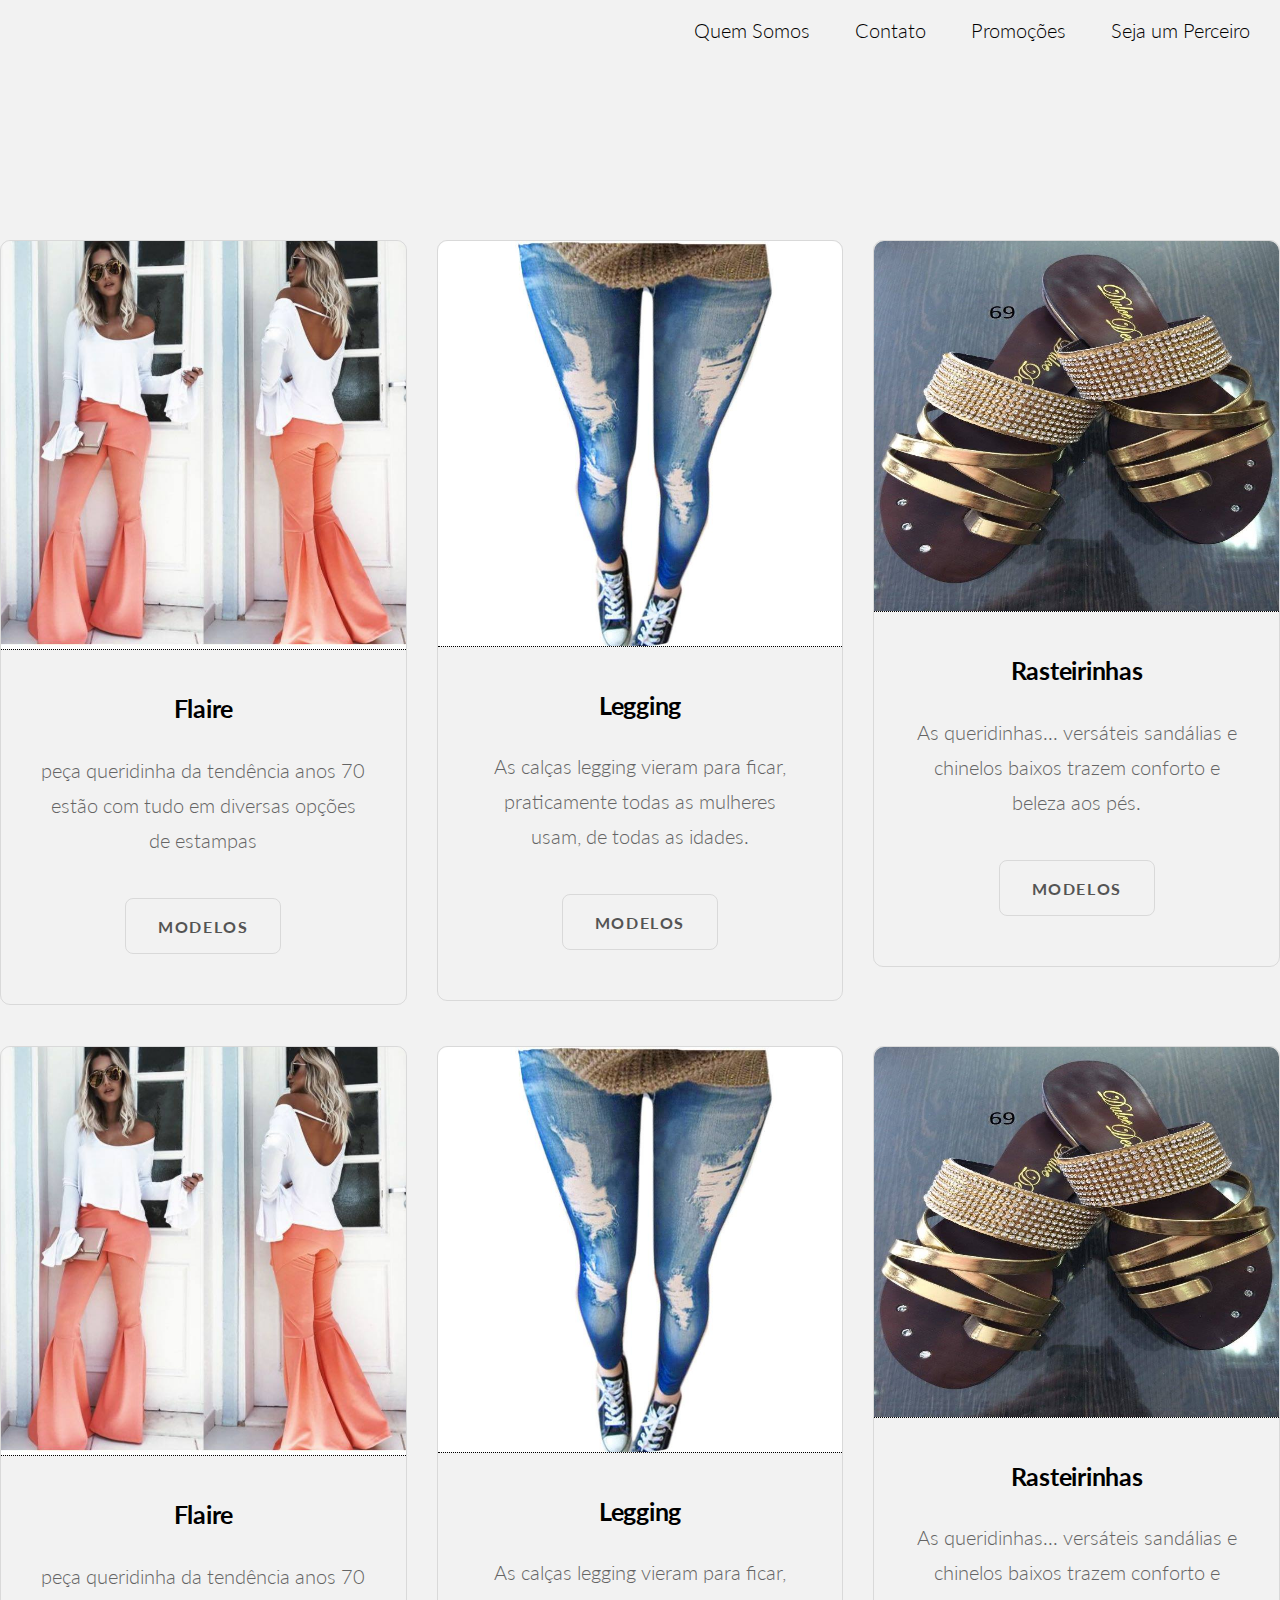
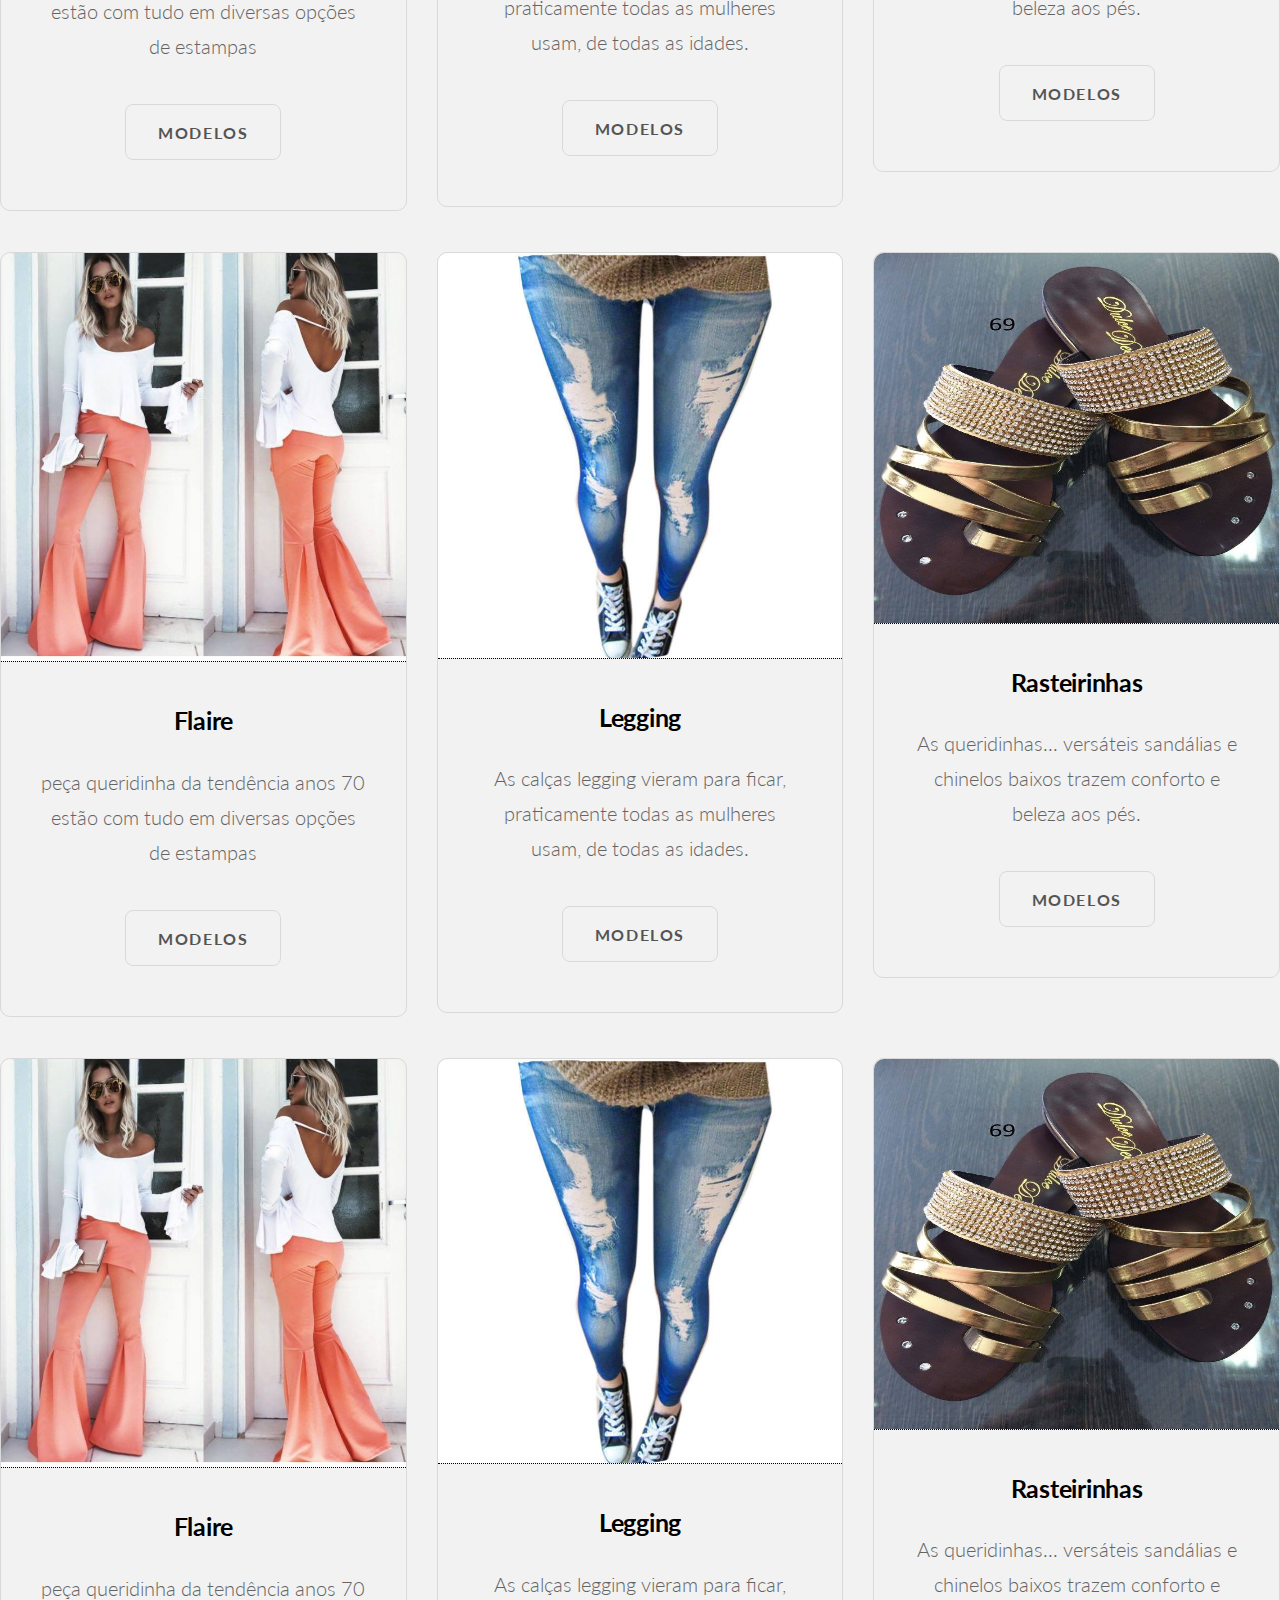
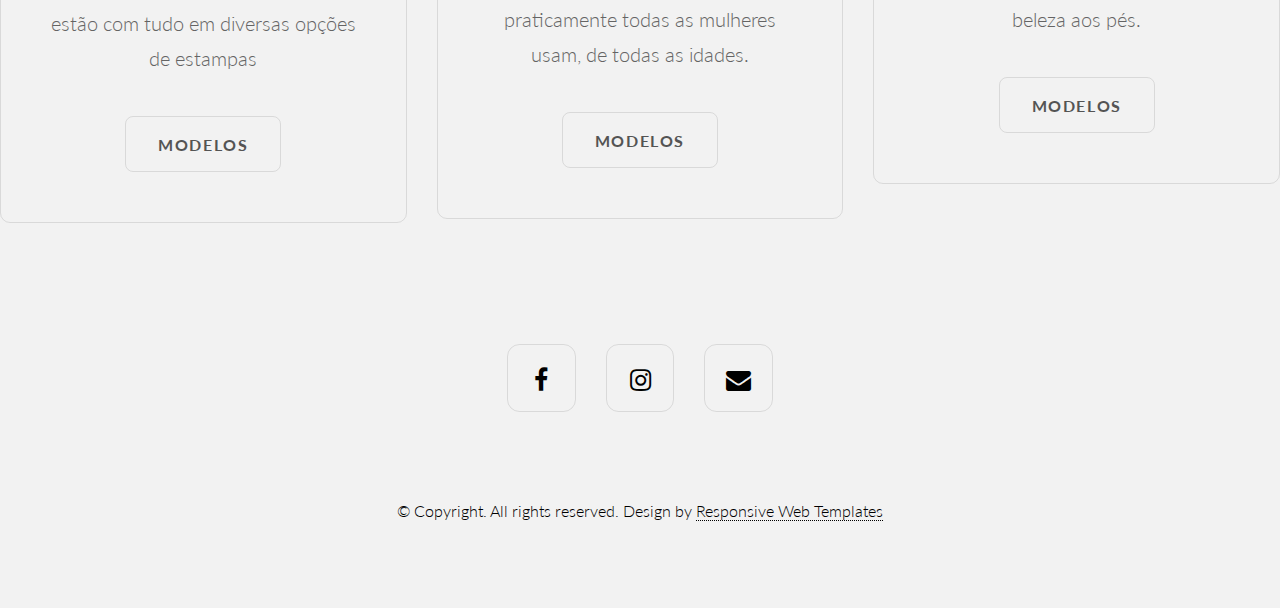
==== modelosflaire.html @ c4b6b3ad "commit inicial" ====
<!DOCTYPE HTML>

<html>
	<head>
		<title>BoutiKecomK</title>
		<meta http-equiv="content-type" content="text/html; charset=utf-8" />
		<meta name="description" content="" />
		<meta name="keywords" content="" />
		<!--[if lte IE 8]><script src="css/ie/html5shiv.js"></script><![endif]-->
		<script src="js/jquery.min.js"></script>
		<script src="js/jquery.dropotron.min.js"></script>
		<script src="js/jquery.scrollgress.min.js"></script>
		<script src="js/jquery.scrolly.min.js"></script>
		<script src="js/jquery.slidertron.min.js"></script>
		<script src="js/skel.min.js"></script>
		<script src="js/skel-layers.min.js"></script>
		<script src="js/init.js"></script>

			<link rel="stylesheet" href="css/style.css" />
			<link rel="stylesheet" href="http://cdnjs.cloudflare.com/ajax/libs/font-awesome/4.7.0/css/font-awesome.css"/>
		
		<!--[if lte IE 9]><link rel="stylesheet" href="css/ie/v9.css" /><![endif]-->
		<!--[if lte IE 8]><link rel="stylesheet" href="css/ie/v8.css" /><![endif]-->
	</head>
	<body class="landing">
             
		<!-- Header -->
			<header id="header" class="alt skel-layers-fixed">
				<h1><a href="index.html"><span></span></a></h1>
				<nav id="nav">
					<ul>					
													
								<li><a href="quemsomos.html">Quem Somos</a></li>
								<li><a href="contato.html">Contato</a></li>
								<li><a href="promocoes.html">Promoções</a></li>
								<li><a href="sejaumparceiro.html">Seja um Perceiro</a>
						
									
					</ul>																								
				</nav>
			</header>



<div class="row">
						<div class="4u 6u(2) 12u$(3)">
							<article class="box post">
								<a href="#" class="image fit"><img src="img/k1.jpg" alt=""/></a>
								<h3>Flaire</h3>
								<p> peça queridinha da tendência anos 70 estão com tudo em diversas opções de estampas</p>
								<ul class="actions">
									<li><a href="modelos.html" class="button">Modelos</a></li>
								</ul>
							</article>
						</div>
						<div class="4u 6u$(2) 12u$(3)">
							<article class="box post">
								<a href="#" class="image fit"><img src="img/lg.jpg" alt="" /></a>
								<h3>Legging</h3>
								<p>As calças legging vieram para ficar, praticamente todas as mulheres usam, de todas as idades. </p>
								<ul class="actions">
									<li><a href="#" class="button">Modelos</a></li>
								</ul>
							</article>
						</div>
						<div class="4u$ 6u(2) 12u$(3)">
							<article class="box post">
								<a href="#" class="image fit"><img src="img/k5.jpg" width="300px" height="370px" alt="" /></a>
								<h3>Rasteirinhas</h3>
								<p>As queridinhas... versáteis sandálias e chinelos baixos trazem conforto e beleza aos pés.</p>
								<ul class="actions">
									<li><a href="#" class="button">Modelos</a></li>
								</ul>
							</article>
						</div>
						
						
						
					</div>
				</div>
				
			<div class="row">
						<div class="4u 6u(2) 12u$(3)">
							<article class="box post">
								<a href="#" class="image fit"><img src="img/k1.jpg" alt=""/></a>
								<h3>Flaire</h3>
								<p> peça queridinha da tendência anos 70 estão com tudo em diversas opções de estampas</p>
								<ul class="actions">
									<li><a href="modelos.html" class="button">Modelos</a></li>
								</ul>
							</article>
						</div>
						<div class="4u 6u$(2) 12u$(3)">
							<article class="box post">
								<a href="#" class="image fit"><img src="img/lg.jpg" alt="" /></a>
								<h3>Legging</h3>
								<p>As calças legging vieram para ficar, praticamente todas as mulheres usam, de todas as idades. </p>
								<ul class="actions">
									<li><a href="#" class="button">Modelos</a></li>
								</ul>
							</article>
						</div>
						<div class="4u$ 6u(2) 12u$(3)">
							<article class="box post">
								<a href="#" class="image fit"><img src="img/k5.jpg" width="300px" height="370px" alt="" /></a>
								<h3>Rasteirinhas</h3>
								<p>As queridinhas... versáteis sandálias e chinelos baixos trazem conforto e beleza aos pés.</p>
								<ul class="actions">
									<li><a href="#" class="button">Modelos</a></li>
								</ul>
							</article>
						</div>
						
						
						
					</div>
				</div>
				
			<div class="row">
						<div class="4u 6u(2) 12u$(3)">
							<article class="box post">
								<a href="#" class="image fit"><img src="img/k1.jpg" alt=""/></a>
								<h3>Flaire</h3>
								<p> peça queridinha da tendência anos 70 estão com tudo em diversas opções de estampas</p>
								<ul class="actions">
									<li><a href="modelos.html" class="button">Modelos</a></li>
								</ul>
							</article>
						</div>
						<div class="4u 6u$(2) 12u$(3)">
							<article class="box post">
								<a href="#" class="image fit"><img src="img/lg.jpg" alt="" /></a>
								<h3>Legging</h3>
								<p>As calças legging vieram para ficar, praticamente todas as mulheres usam, de todas as idades. </p>
								<ul class="actions">
									<li><a href="#" class="button">Modelos</a></li>
								</ul>
							</article>
						</div>
						<div class="4u$ 6u(2) 12u$(3)">
							<article class="box post">
								<a href="#" class="image fit"><img src="img/k5.jpg" width="300px" height="370px" alt="" /></a>
								<h3>Rasteirinhas</h3>
								<p>As queridinhas... versáteis sandálias e chinelos baixos trazem conforto e beleza aos pés.</p>
								<ul class="actions">
									<li><a href="#" class="button">Modelos</a></li>
								</ul>
							</article>
						</div>
						
						
						
					</div>
				</div>
				
			<div class="row">
						<div class="4u 6u(2) 12u$(3)">
							<article class="box post">
								<a href="#" class="image fit"><img src="img/k1.jpg" alt=""/></a>
								<h3>Flaire</h3>
								<p> peça queridinha da tendência anos 70 estão com tudo em diversas opções de estampas</p>
								<ul class="actions">
									<li><a href="modelos.html" class="button">Modelos</a></li>
								</ul>
							</article>
						</div>
						<div class="4u 6u$(2) 12u$(3)">
							<article class="box post">
								<a href="#" class="image fit"><img src="img/lg.jpg" alt="" /></a>
								<h3>Legging</h3>
								<p>As calças legging vieram para ficar, praticamente todas as mulheres usam, de todas as idades. </p>
								<ul class="actions">
									<li><a href="#" class="button">Modelos</a></li>
								</ul>
							</article>
						</div>
						<div class="4u$ 6u(2) 12u$(3)">
							<article class="box post">
								<a href="#" class="image fit"><img src="img/k5.jpg" width="300px" height="370px" alt="" /></a>
								<h3>Rasteirinhas</h3>
								<p>As queridinhas... versáteis sandálias e chinelos baixos trazem conforto e beleza aos pés.</p>
								<ul class="actions">
									<li><a href="#" class="button">Modelos</a></li>
								</ul>
							</article>
						</div>
						
						
						
					</div>
				</div>
				
			
			
			
			
			
<footer id="footer">
				<ul class="icons">
					
					<li><a target="blank" href="https://www.facebook.com/boutikecomk/" class="icon fa-facebook"><span class="label">Facebook</span></a></li>
					<li><a target="blank" href="https://www.instagram.com/pereiraka_/?hl=pt-br" class="icon fa-instagram"><span class="label">Instagram</span></a></li>
					
					<li><a href="#" class="icon fa-envelope"><span class="label">Envelope</span></a></li>
				</ul>
				
				<span class="copyright">
					&copy; Copyright. All rights reserved. Design by <a href="http://www.html5webtemplates.co.uk">Responsive Web Templates</a>
				</span>
			</footer>

	</body>
</html>
---- css/style.css ----
@import url(font-awesome.min.css);
@import url("http://fonts.googleapis.com/css?family=Lato:300,700");

/*
	Drift by Pixelarity
	pixelarity.com @pixelarity
	License: pixelarity.com/license
*/

/* Basic */

	body {
		background: #f2f2f2;
		background-image:url("img/k.jpg") ; 
	}

		body.is-loading * {
			-moz-animation: none !important;
			-webkit-animation: none !important;
			-o-animation: none !important;
			-ms-animation: none !important;
			animation: none !important;
			-moz-transition: none !important;
			-webkit-transition: none !important;
			-o-transition: none !important;
			-ms-transition: none !important;
			transition: none !important;
		}

	body, input, select, textarea {
		color: #646464;
		font-family: "Lato", Helvetica, sans-serif;
		font-size: 15pt;
		font-weight: 300;
		line-height: 1.75em;
	}

	a {
		-moz-transition: color 0.2s ease-in-out, border-color 0.2s ease-in-out;
		-webkit-transition: color 0.2s ease-in-out, border-color 0.2s ease-in-out;
		-o-transition: color 0.2s ease-in-out, border-color 0.2s ease-in-out;
		-ms-transition: color 0.2s ease-in-out, border-color 0.2s ease-in-out;
		transition: color 0.2s ease-in-out, border-color 0.2s ease-in-out;
		color:#000000;
		text-decoration: none;
		border-bottom: dotted 1px;
	}

		a:hover {
			text-decoration: none;
			color: #000000 !important;
			border-bottom-color: transparent;
		}

	strong, b {
		color: #000000;
		font-weight: 700;
	}

	em, i {
		font-style: italic;
	}

	p {
		margin: 0 0 2em 0;
	}

	h1, h2, h3, h4, h5, h6 {
		color: #000000;
		font-weight: 700;
		line-height: 1em;
		margin: 0 0 1em 0;
		letter-spacing: -0.01em;
	}

		h1 a, h2 a, h3 a, h4 a, h5 a, h6 a {
			color: #000000;
			text-decoration: none;
		}

	h2 {
		font-size: 1.75em;
		line-height: 1.5em;
	}

	h3 {
		font-size: 1.25em;
		line-height: 1.5em;
	}

	h4 {
		font-size: 1.1em;
		line-height: 1.5em;
	}

	h5 {
		font-size: 0.9em;
		line-height: 1.5em;
	}

	h6 {
		font-size: 0.7em;
		line-height: 1.5em;
	}

	sub {
		font-size: 0.8em;
		position: relative;
		top: 0.5em;
	}

	sup {
		font-size: 0.8em;
		position: relative;
		top: -0.5em;
	}

	hr {
		border: 0;
		border-bottom: solid 1px rgba(144, 144, 144, 0.25);
		margin: 2em 0;
	}

		hr.major {
			margin: 3em 0;
		}

	blockquote {
		border-left: solid 4px rgba(144, 144, 144, 0.25);
		font-style: italic;
		margin: 0 0 2em 0;
		padding: 0.5em 0 0.5em 2em;
	}

	code {
		background: rgba(144, 144, 144, 0.075);
		border-radius: 0.5em;
		border: solid 1px rgba(144, 144, 144, 0.25);
		font-family: "Courier New", monospace;
		font-size: 0.9em;
		margin: 0 0.25em;
		padding: 0.25em 0.65em;
	}

	pre {
		-webkit-overflow-scrolling: touch;
		font-family: "Courier New", monospace;
		font-size: 0.9em;
		margin: 0 0 2em 0;
	}

		pre code {
			display: block;
			line-height: 1.75em;
			padding: 1em 1.5em;
			overflow-x: auto;
		}

	.align-left {
		text-align: left;
	}

	.align-center {
		text-align: center;
	}

	.align-right {
		text-align: right;
	}

/* Section/Article */

	section.special, article.special {
		text-align: center;
	}

	header p {
		color: #000000;
		position: relative;
		margin: 0 0 1.5em 0;
	}

	header h2 + p {
		font-size: 1.25em;
		margin-top: -1em;
		line-height: 1.75em;
	}

	header h3 + p {
		font-size: 1.1em;
		margin-top: -0.85em;
		line-height: 1.5em;
	}

	header h4 + p,
	header h5 + p,
	header h6 + p {
		font-size: 0.9em;
		margin-top: -0.75em;
		line-height: 1.5em;
	}

	header.major {
		text-align: center;
	}

		header.major h2 {
			font-size: 2.35em;
		}

		header.major p {
			margin: -1em 0 3.5em 0;
		}

/* Form */

	form {
		margin: 0 0 2em 0;
	}

	label {
		color: #000000;
		display: block;
		font-size: 0.9em;
		font-weight: 700;
		margin: 0 0 1em 0;
	}

	input[type="text"],
	input[type="password"],
	input[type="email"],
	select,
	textarea {
		-moz-appearance: none;
		-webkit-appearance: none;
		-o-appearance: none;
		-ms-appearance: none;
		appearance: none;
		background: rgba(144, 144, 144, 0.075);
		border-radius: 0.5em;
		border: none;
		border: solid 1px rgba(144, 144, 144, 0.25);
		color: #000000;
		display: block;
		outline: 0;
		padding: 0 1em;
		text-decoration: none;
		width: 100%;
	}

		input[type="text"]:invalid,
		input[type="password"]:invalid,
		input[type="email"]:invalid,
		select:invalid,
		textarea:invalid {
			box-shadow: none;
		}

		input[type="text"]:focus,
		input[type="password"]:focus,
		input[type="email"]:focus,
		select:focus,
		textarea:focus {
			border-color: #e0555a;
			box-shadow: 0 0 0 1px #e0555a;
		}

	.select-wrapper {
		text-decoration: none;
		display: block;
		position: relative;
	}

		.select-wrapper:before {
			-moz-osx-font-smoothing: grayscale;
			-webkit-font-smoothing: antialiased;
			font-family: FontAwesome;
			font-style: normal;
			font-weight: normal;
			text-transform: none !important;
		}

		.select-wrapper:before {
			content: '\f078';
			color: rgba(144, 144, 144, 0.25);
			display: block;
			height: 2.75em;
			line-height: 2.75em;
			pointer-events: none;
			position: absolute;
			right: 0;
			text-align: center;
			top: 0;
			width: 2.75em;
		}

		.select-wrapper select:-ms-expand {
			display: none;
		}

		.foto{
			float: left;
			border-radius: 30px;
		}

	input[type="text"],
	input[type="password"],
	input[type="email"],
	select {
		height: 2.75em;
	}

	textarea {
		padding: 0.75em 1em;
	}

	input[type="checkbox"],
	input[type="radio"] {
		-moz-appearance: none;
		-webkit-appearance: none;
		-o-appearance: none;
		-ms-appearance: none;
		appearance: none;
		display: block;
		float: left;
		margin-right: -2em;
		opacity: 0;
		width: 1em;
		z-index: -1;
	}

		input[type="checkbox"] + label,
		input[type="radio"] + label {
			text-decoration: none;
			color: #000000;
			cursor: pointer;
			display: inline-block;
			font-size: 1em;
			font-weight: 300;
			padding-left: 2.4em;
			padding-right: 0.75em;
			position: relative;
		}

			input[type="checkbox"] + label:before,
			input[type="radio"] + label:before {
				-moz-osx-font-smoothing: grayscale;
				-webkit-font-smoothing: antialiased;
				font-family: FontAwesome;
				font-style: normal;
				font-weight: normal;
				text-transform: none !important;
			}

			input[type="checkbox"] + label:before,
			input[type="radio"] + label:before {
				background: rgba(144, 144, 144, 0.075);
				border-radius: 0.5em;
				border: solid 1px rgba(144, 144, 144, 0.25);
				content: '';
				display: inline-block;
				height: 1.65em;
				left: 0;
				line-height: 1.58125em;
				position: absolute;
				text-align: center;
				top: 0;
				width: 1.65em;
			}

		input[type="checkbox"]:checked + label:before,
		input[type="radio"]:checked + label:before {
			background: #494d53;
			border-color: #494d53;
			color: #000000;
			content: '\f00c';
		}

		input[type="checkbox"]:focus + label:before,
		input[type="radio"]:focus + label:before {
			border-color: #000000;
			box-shadow: 0 0 0 1px #e0555a;
		}

	input[type="checkbox"] + label:before {
		border-radius: 0.5em;
	}

	input[type="radio"] + label:before {
		border-radius: 100%;
	}

	::-webkit-input-placeholder {
		color: #000000 !important;
		opacity: 1.0;
	}

	:-moz-placeholder {
		color: #000000 !important;
		opacity: 1.0;
	}

	::-moz-placeholder {
		color: #000000 !important;
		opacity: 1.0;
	}

	:-ms-input-placeholder {
		color: #000000 !important;
		opacity: 1.0;
	}

	.formerize-placeholder {
		color: #000000 !important;
		opacity: 1.0;
	}

/* Box */

	.box {
		border-radius: 0.5em;
		border: solid 1px rgba(144, 144, 144, 0.25);
		margin-bottom: 2em;
		padding: 2em;
	}

		.box > :last-child,
		.box > :last-child > :last-child,
		.box > :last-child > :last-child > :last-child {
			margin-bottom: 0;
		}

		.box.alt {
			border: 0;
			border-radius: 0;
			padding: 0;
		}

		.box.post {
			margin-left: auto;
			margin-right: auto;
			text-align: center;
		}

			.box.post .image:first-child {
				border-bottom-left-radius: 0;
				border-bottom-right-radius: 0;
				margin: -2em 0 2em -2em;
				width: calc(100% + 4em);
			}

				.box.post .image:first-child img {
					border-bottom-left-radius: 0;
					border-bottom-right-radius: 0;
				}

/* Icon */

	.icon {
		text-decoration: none;
		border-bottom: none;
		position: relative;
	}

		.icon:before {
			-moz-osx-font-smoothing: grayscale;
			-webkit-font-smoothing: antialiased;
			font-family: FontAwesome;
			font-style: normal;
			font-weight: normal;
			text-transform: none !important;
		}

		.icon > .label {
			display: none;
		}

/* Image */

	.wra{
		border-radius: 0.5em;
		border: 0;
		display: inline-block;
		position: relative;
	}

		.image img {
			position: relative;
			border-radius: 0.5em;
			display: block;
		}

		.image.left {
			float: left;
			padding: 0 1.5em 1em 0;
			top: 0.25em;
		}

		.image.right {
			float: right;
			padding: 0 0 1em 1.5em;
			top: 0.25em;
		}

		.image.left, .image.right {
			max-width: 40%;
		}

			.image.left img, .image.right img {
				width: 100%;
			}

		.image.fit {
			display: block;
			margin: 0 0 2em 0;
			width: 100%;
		}

			.image.fit img {
				display: block;
				width: 100%;
			}

/* List */

	ol {
		list-style: decimal;
		margin: 0 0 2em 0;
		padding-left: 1.25em;
	}

		ol li {
			padding-left: 0.25em;
		}

	ul {
		list-style: disc;
		margin: 0 0 2em 0;
		padding-left: 1em;
	}

		ul li {
			padding-left: 0.5em;
		}

		ul.alt {
			list-style: none;
			padding-left: 0;
		}

			ul.alt li {
				border-top: solid 1px rgba(144, 144, 144, 0.25);
				padding: 0.5em 0;
			}

				ul.alt li:first-child {
					border-top: 0;
					padding-top: 0;
				}

		ul.icons {
			cursor: default;
			list-style: none;
			padding-left: 0;
		}

			ul.icons li {
				display: inline-block;
				padding: 0 1.25em 0 0;
			}

				ul.icons li:last-child {
					padding-right: 0 !important;
				}

				ul.icons li .icon {
					border-radius: 0.5em;
					border: solid 1px rgba(144, 144, 144, 0.25);
					color: #000000 !important;
					display: inline-block;
					font-size: 1.25em;
					height: 2.75em;
					line-height: 2.75em;
					text-align: center;
					width: 2.75em;
				}

				ul.icons li a.icon {
					-moz-transition: background-color 0.2s ease-in-out, color 0.2s ease-in-out;
					-webkit-transition: background-color 0.2s ease-in-out, color 0.2s ease-in-out;
					-o-transition: background-color 0.2s ease-in-out, color 0.2s ease-in-out;
					-ms-transition: background-color 0.2s ease-in-out, color 0.2s ease-in-out;
					transition: background-color 0.2s ease-in-out, color 0.2s ease-in-out;
				}

					ul.icons li a.icon:hover {
						background-color: rgba(144, 144, 144, 0.075);
					}

					ul.icons li a.icon:active {
						background-color: rgba(144, 144, 144, 0.2);
					}

		ul.actions {
			cursor: default;
			list-style: none;
			padding-left: 0;
		}

			ul.actions li {
				display: inline-block;
				padding: 0 1em 0 0;
				vertical-align: middle;
			}

				ul.actions li:last-child {
					padding-right: 0;
				}

			ul.actions.small li {
				padding: 0 0.5em 0 0;
			}

			ul.actions.vertical li {
				display: block;
				padding: 1em 0 0 0;
			}

				ul.actions.vertical li:first-child {
					padding-top: 0;
				}

				ul.actions.vertical li > * {
					margin-bottom: 0;
				}

			ul.actions.vertical.small li {
				padding: 0.5em 0 0 0;
			}

				ul.actions.vertical.small li:first-child {
					padding-top: 0;
				}

			ul.actions.fit {
				display: table;
				margin-left: -1em;
				padding: 0;
				table-layout: fixed;
				width: calc(100% + 1em);
			}

				ul.actions.fit li {
					display: table-cell;
					padding: 0 0 0 1em;
				}

					ul.actions.fit li > * {
						margin-bottom: 0;
					}

				ul.actions.fit.small {
					margin-left: -0.5em;
					width: calc(100% + 0.5em);
				}

					ul.actions.fit.small li {
						padding: 0 0 0 0.5em;
					}

		ul.menu {
			line-height: 1em;
			list-style: none;
			padding: 0;
		}

			ul.menu li {
				border-left: solid 1px rgba(144, 144, 144, 0.25);
				display: inline-block;
				margin-left: 1em;
				padding-left: 1em;
			}

				ul.menu li:first-child {
					border-left: 0;
					margin-left: 0;
					padding-left: 0;
				}

	dl {
		margin: 0 0 2em 0;
	}

/* Table */

	.table-wrapper {
		-webkit-overflow-scrolling: touch;
		overflow-x: left;
	}

	table {
		margin: 0 0 2em 0;
		width: 100%;
	}

		table tbody tr {
			border: solid 1px rgba(144, 144, 144, 0.25);
			border-left: 0;
			border-right: 0;
		}

			table tbody tr:nth-child(2n + 1) {
				background-color: rgba(144, 144, 144, 0.075);
			}

		table td {
			padding: 0.75em 0.75em;
		}

		table th {
			color: #000000;
			font-size: 0.9em;
			font-weight: 700;
			padding: 0 0.75em 0.75em 0.75em;
			text-align: left;
		}

		table thead {
			border-bottom: solid 2px rgba(144, 144, 144, 0.25);
		}

		table tfoot {
			border-top: solid 2px rgba(144, 144, 144, 0.25);
		}

		table.alt {
			border-collapse: separate;
		}

			table.alt tbody tr td {
				border: solid 1px rgba(144, 144, 144, 0.25);
				border-left-width: 0;
				border-top-width: 0;
			}

				table.alt tbody tr td:first-child {
					border-left-width: 1px;
				}

			table.alt tbody tr:first-child td {
				border-top-width: 1px;
			}

			table.alt thead {
				border-bottom: 0;
			}

			table.alt tfoot {
				border-top: 0;
			}

/* Button */

	input[type="submit"],
	input[type="reset"],
	input[type="button"],
	.button {
		-moz-appearance: none;
		-webkit-appearance: none;
		-o-appearance: none;
		-ms-appearance: none;
		appearance: none;
		-moz-transition: background-color 0.2s ease-in-out, color 0.2s ease-in-out;
		-webkit-transition: background-color 0.2s ease-in-out, color 0.2s ease-in-out;
		-o-transition: background-color 0.2s ease-in-out, color 0.2s ease-in-out;
		-ms-transition: background-color 0.2s ease-in-out, color 0.2s ease-in-out;
		transition: background-color 0.2s ease-in-out, color 0.2s ease-in-out;
		background-color: transparent;
		border-radius: 0.5em;
		border: solid 1px rgba(144, 144, 144, 0.25) !important;
		color: #545454 !important;
		cursor: pointer;
		display: inline-block;
		font-size: 0.8em;
		font-weight: 700;
		height: 3.5em;
		letter-spacing: 0.1em;
		line-height: 3.5em;
		overflow: hidden;
		padding: 0 2em;
		text-align: center;
		text-decoration: none;
		text-overflow: ellipsis;
		text-transform: uppercase;
		white-space: nowrap;
	}

		input[type="submit"]:hover,
		input[type="reset"]:hover,
		input[type="button"]:hover,
		.button:hover {
			background-color: rgba(144, 144, 144, 0.075);
			color: #545454 !important;
		}

		input[type="submit"]:active,
		input[type="reset"]:active,
		input[type="button"]:active,
		.button:active {
			background-color: rgba(144, 144, 144, 0.2);
		}

		input[type="submit"].icon,
		input[type="reset"].icon,
		input[type="button"].icon,
		.button.icon {
			padding-left: 1.35em;
		}

			input[type="submit"].icon:before,
			input[type="reset"].icon:before,
			input[type="button"].icon:before,
			.button.icon:before {
				margin-right: 0.5em;
			}

		input[type="submit"].fit,
		input[type="reset"].fit,
		input[type="button"].fit,
		.button.fit {
			display: block;
			margin: 0 0 1em 0;
			width: 100%;
		}

		input[type="submit"].small,
		input[type="reset"].small,
		input[type="button"].small,
		.button.small {
			font-size: 0.8em;
		}

		input[type="submit"].big,
		input[type="reset"].big,
		input[type="button"].big,
		.button.big {
			font-size: 1em;
			height: 3.5em;
			line-height: 3.5em;
			padding: 0 2.25em;
		}

		input[type="submit"].special,
		input[type="reset"].special,
		input[type="button"].special,
		.button.special {
			background-color: #000000;
			color: #000000!important;
		}

			input[type="submit"].special:hover,
			input[type="reset"].special:hover,
			input[type="button"].special:hover,
			.button.special:hover {
				background-color: #000000;
			}

			input[type="submit"].special:active,
			input[type="reset"].special:active,
			input[type="button"].special:active,
			.button.special:active {
				background-color: #000000;
			}

		input[type="submit"].disabled, input[type="submit"]:disabled,
		input[type="reset"].disabled,
		input[type="reset"]:disabled,
		input[type="button"].disabled,
		input[type="button"]:disabled,
		.button.disabled,
		.button:disabled {
			background-color: #000000 !important;
			box-shadow: inset 0 -0.15em 0 0 rgba(0, 0, 0, 0.15);
			color: #000000!important;
			cursor: default;
			opacity: 0.25;
		}

/* Feature */

	.feature {
		text-decoration: none;
		padding-left: 6.5em;
		position: relative;
		text-align: left;
	}

		.feature:before {
			-moz-osx-font-smoothing: grayscale;
			-webkit-font-smoothing: antialiased;
			font-family: FontAwesome;
			font-style: normal;
			font-weight: normal;
			text-transform: none !important;
		}

		.feature:before {
			border-radius: 0.5em;
			border: solid 1px rgba(144, 144, 144, 0.25);
			color: #e0555a;
			display: inline-block;
			font-size: 2.25em;
			height: 2em;
			left: 0;
			line-height: 2em;
			position: absolute;
			text-align: center;
			top: 0;
			width: 2em;
		}

		.feature h3 {
			margin: 0 0 0.7em 0;
		}

/* Slider */

	.slider {
		position: relative;

	}

		.slider .viewer {
			position: relative;
			border-radius: 0.5em;
			border: solid 1.5em #000000;
			height: 30em;
			margin: 0 auto;
			overflow: hidden;
			width: 90%;
			border-color: #000000;
		}

		.slider .slide img {
			border-radius: 0.375em;
			display: block;
			width: 100%;

		}

		.slider .nav-next,
		.slider .nav-previous {
			text-decoration: none;
			background: #fff;
			border-radius: 100%;
			color: #ddd;
			cursor: pointer;
			display: block;
			font-size: 3em;
			height: 1.25em;
			line-height: 1.15em;
			margin-top: -0.5em;
			position: absolute;
			text-align: center;
			top: 50%;
			width: 1.25em;
		}

			.slider .nav-next:before,
			.slider .nav-previous:before {
				-moz-osx-font-smoothing: grayscale;
				-webkit-font-smoothing: antialiased;
				font-family: FontAwesome;
				font-style: normal;
				font-weight: normal;
				text-transform: none !important;
			}

			.slider .nav-next:before,
			.slider .nav-previous:before {
				position: relative;
			}

		.slider .nav-next {
			right: 0;
		}

			.slider .nav-next:before {
				content: '\f105';
				right: -0.05em;
			}

		.slider .nav-previous {
			left: 0;
		}

			.slider .nav-previous:before {
				content: '\f104';
				left: -0.05em;
			}

/* Wrapper */

	.wrapper {
		padding: 5em 0 3em 0;
	}

		.wrapper.style1 {
			background-color: #cac4c6;
		}

			.wrapper.style1 .box {
				background:#ddd7d9;
				border: 0;
			}

		.wrapper.style2 {
			background: #ffffff;
		}

		.wrapper.style3 {
			background: #cac4c6;
			color:#cac4c6;
		}

			.wrapper.style3 h1, .wrapper.style3 h2, .wrapper.style3 h3, .wrapper.style3 h4, .wrapper.style3 h5, .wrapper.style3 h6 {
				color: #000000;
			}

			.wrapper.style3 header p {
				color: #000000;
			}

			.wrapper.style3 .button {
				border-color: #000000 !important;
				color: #000000 !important;
			}

				.wrapper.style3 .button:hover {
					background-color: rgba(255, 255, 255, 0.075);
				}

				.wrapper.style3 .button:active {
					background-color: rgba(255, 255, 255, 0.2);
				}

/* Header */

	#skel-layers-wrapper {
		padding-top: 2em;
	}

	body.landing #skel-layers-wrapper {
		padding-top: 0;
	}
	@-moz-keyframes reveal-header { 0% { top: -5em; } 100% { top: 0; } }
	@-webkit-keyframes reveal-header { 0% { top: -5em; } 100% { top: 0; } }
	@-o-keyframes reveal-header { 0% { top: -5em; } 100% { top: 0; } }
	@-ms-keyframes reveal-header { 0% { top: -5em; } 100% { top: 0; } }
	@keyframes reveal-header { 0% { top: -5em; } 100% { top: 0; } }

	#header {
		background-image: none;       
        background-repeat: no-repeat;
		background-color: #fff;
		box-shadow: 0 1px 2px 0 rgba(0, 0, 0, 0.05);
		color: #000000;
		cursor: default;
		height: 12em;
		left: 0;
		line-height: 3em;
		position: scroll;
		top: 0;
		width: 100%;
		z-index: 10000;
	}

		#header.reveal {
			-moz-animation: reveal-header 0.5s;
			-webkit-animation: reveal-header 0.5s;
			-o-animation: reveal-header 0.5s;
			-ms-animation: reveal-header 0.5s;
			animation: reveal-header 0.5s;
		}

		#header.alt {
			-moz-animation: none;
			-webkit-animation: none;
			-o-animation: none;
			-ms-animation: none;
			animation: none;
			background-color: transparent;
			box-shadow: none;
			color: #fff;
		}

		#header h1 {
			color: #000000;
			font-size: 1em;
			height: inherit;
			left: 1.25em;
			line-height: inherit;
			margin: 0;
			padding: 0;
			position: absolute;
			top: 0;
		}

			#header h1 span {
				font-weight: 300;
			}

			#header h1 a {
				border: 0;
			}

		#header nav {
			height: inherit;
			line-height: inherit;
			position: absolute;
			right: 1.5em;
			top: 0;
			vertical-align: middle;
		}

			#header nav > ul {
				list-style: none;
				margin: 0;
				padding-left: 0;
			}

				#header nav > ul > li {
					border-radius: 0.5em;
					display: inline-block;
					margin-left: 2em;
					padding-left: 0;
				}

					#header nav > ul > li a {
						border: 0;
						color: #000000;
						display: inline-block;
						text-decoration: none;
					}

						#header nav > ul > li a.icon:before {
							margin-right: 0.5em;
						}

					#header nav > ul > li:first-child {
						margin-left: 0;
					}

					#header nav > ul > li .button {
						height: 2.25em;
						line-height: 2.25em;
						margin-bottom: 0;
						padding: 0 1em;
						position: relative;
						top: -0.075em;
						vertical-align: middle;
					}

					#header nav > ul > li > ul {
						display: none;
					}

		#header .container {
			position: relative;
		}

			#header .container h1 {
				left: 0;
			}

			#header .container nav {
				right: 0;
			}

	.dropotron {
		background: #fff;
		border-radius: 0.5em;
		box-shadow: 0 0 3px 1px rgba(0, 0, 0, 0.05);
		list-style: none;
		margin-top: -0.75em;
		min-width: 10em;
		padding: 0.75em 0;
	}

		.dropotron li {
			padding: 0;
		}

			.dropotron li a {
				-moz-transition: none !important;
				-webkit-transition: none !important;
				-o-transition: none !important;
				-ms-transition: none !important;
				transition: none !important;
				border: 0;
				box-shadow: inset 0 1px 0 0 rgba(144, 144, 144, 0.2);
				color: inherit;
				display: block;
				line-height: 2.25em;
				padding: 0 1em;
			}

			.dropotron li:first-child > a {
				box-shadow: none;
			}

			.dropotron li.active > a, .dropotron li:hover > a {
				background: #e0555a;
				color: #000000 !important;
			}

		.dropotron.level-0 {
			font-size: 0.9em;
			margin-top: 1em;
		}

			.dropotron.level-0:before {
				-moz-transform: rotate(45deg);
				-webkit-transform: rotate(45deg);
				-o-transform: rotate(45deg);
				-ms-transform: rotate(45deg);
				transform: rotate(45deg);
				background: #fff;
				content: '';
				display: block;
				height: 0.75em;
				position: absolute;
				right: 1.5em;
				top: -0.375em;
				width: 0.75em;
				box-shadow: inset 1px 1px 0 0 rgba(0, 0, 0, 0.075);
				box-shadow: -1px -1px 2px 0 rgba(0, 0, 0, 0.05);
			}

/* Banner */

	#banner {
		background-attachment: scroll,						fixed;
		background-color: #000000;
		background-image: url("images/overlay.png"), url("../img/k.jpg");
		background-position: top left,					center center;
		background-repeat: repeat,						no-repeat;
		background-size: auto,						cover;
		color: #d1d2d4;
		padding: 16em 0;
		position: relative;
		text-align: center;
	}

		#banner:after {
			-moz-transition: opacity 2s ease-in-out;
			-webkit-transition: opacity 2s ease-in-out;
			-o-transition: opacity 2s ease-in-out;
			-ms-transition: opacity 2s ease-in-out;
			transition: opacity 2s ease-in-out;
			background: #3d4045;
			content: '';
			height: 100%;
			left: 0;
			opacity: 0;
			position: absolute;
			top: 0;
			width: 100%;
			z-index: 1;
		}

		#banner :last-child {
			margin-bottom: 0;
		}

		#banner h1, #banner h2, #banner h3, #banner h4, #banner h5, #banner h6 {
			color: #000000;
		}

		#banner .inner {
			position: relative;
			z-index: 2;
		}

		#banner .button {
			border-color: white !important;
			color: #000000 !important;
		}

			#banner .button:hover {
				background-color: rgba(255, 255, 255, 0.075);
			}

			#banner .button:active {
				background-color: rgba(255, 255, 255, 0.2);
			}

		#banner h2 {
			font-size: 3.25em;
			line-height: 1.25em;
			margin: 0 0 0.5em 0;
			padding: 0;
		}

		#banner p {
			font-size: 1.5em;
			margin-bottom: 1.75em;
		}

	body.is-loading #banner:after {
		opacity: 1.0;
	}

/* One */

	#one {
		padding-bottom: 0;
	}

		#one .slider .viewer {
			border-bottom-left-radius: 0;
			border-bottom-right-radius: 0;
			border-bottom: 0;
		}

		#one .slider .slide img {
			border-bottom-left-radius: 0;
			border-bottom-right-radius: 0;
		}

/* Main */

	#main > .container {
		position: relative;
		background: #ffffff;
		border-radius: 0.5em;
		margin-bottom: 2em;
		padding: 3em;
	}

		#main > .container > :last-child,
		#main > .container > :last-child > :last-child,
		#main > .container > :last-child > :last-child > :last-child {
			margin-bottom: 0;
		}

/* CTA */

	#cta {
		padding: 4em 0;
		text-align: center;
		vertical-align: middle;
	}

		#cta h2 {
			display: inline-block;
			margin: 0 1em 0 0;
			vertical-align: middle;
		}

		#cta .actions {
			display: inline-block;
			margin: 0;
		}

/* Footer */

	#footer {
		color: #000000;
		padding: 4em 0;
		text-align: center;
	}

		#footer .icons {
			margin: 0 0 4em 0;
		}

		#footer .menu a {
			color:#000000;
		}

		#footer .copyright {
			font-size: 0.8em;
		}

@media screen and (max-width: 480px) {
    
	/*
	CSS FEITO PARA TELAS COM ATÉ 480PX

/* Basic */

	body, input, select, textarea {
		font-size: 12pt;
	}

	h2 br, h3 br, h4 br, h5 br, h6 br {
		display: none;
	}

/* Section/Article */

	header br {
		display: none;
	}

/* Feature */

	.feature {
		padding-left: 0;
		text-align: center;
	}

		.feature:before {
			margin: 0 0 0.7em 0;
			position: relative;
		}

		.feature p {
			padding: 0 2em;
		}

/* Slider */

	.slider .viewer {
		border-width: 1em;
		width: 100%;
	}

	.slider .slide img {
		border-radius: 0.375em;
		display: block;
		width: 100%;
	}

	.slider .nav-next,
	.slider .nav-previous {
		background:#000000;
		border-radius: 0;
		color: #000000;
		height: 100%;
		margin-top: 0;
		top: 0;
		vertical-align: bottom;
		width: 100%;
		z-index: 1;


		}

		.slider .nav-next:before,
		.slider .nav-previous:before {
			display: block;
			height: 2em;
			line-height: 2em;
			margin-top: -1em;
			padding: 0 1em;
			top: 50%;
			width: 100%;
		}

	.slider .nav-next {
		right: 0;
		text-align: right;
	}

	.slider .nav-previous {
		left: 0;
		text-align: left;
	}

/* Header */

	#skel-layers-wrapper {
		padding-top: 0;
	}

	#header {
		display: none;
	}

/* Banner */

	#banner {
		padding: 12em 2em;
	}

/* Layers */

	#navButton .toggle {
		text-decoration: none;
		height: 100%;
		left: 0;
		position: absolute;
		top: 0;
		width: 100%;
	}

		#navButton .toggle:before {
			-moz-osx-font-smoothing: grayscale;
			-webkit-font-smoothing: antialiased;
			font-family: FontAwesome;
			font-style: normal;
			font-weight: normal;
			text-transform: none !important;
		}

		#navButton .toggle:before {
			background: rgba(103, 107, 113, 0.75);
			border-radius: 0.5em;
			color: #fff;
			content: '\f0c9';
			display: block;
			font-size: 16px;
			height: 2.25em;
			left: 0.5em;
			line-height: 2.25em;
			position: absolute;
			text-align: center;
			top: 0.5em;
			width: 3.5em;
		}

	#navPanel {
		background-color: #fff;
		box-shadow: 0.5em 0 2em 0 rgba(0, 0, 0, 0.1);
		padding: 0.5em 1.5em;
	}

		#navPanel .link {
			border: 0;
			border-top: solid 1px rgba(144, 144, 144, 0.2);
			color: #646464 !important;
			display: block;
			height: 3em;
			line-height: 3em;
			text-decoration: none;
		}

			#navPanel .link:first-child {
				border-top: 0;
			}

			#navPanel .link.depth-0 {
				font-weight: 700;
				color: #545454 !important;
			}

			#navPanel .link .indent-1 {
				display: inline-block;
				width: 1.25em;
			}

			#navPanel .link .indent-2 {
				display: inline-block;
				width: 2.5em;
			}

			#navPanel .link .indent-3 {
				display: inline-block;
				width: 3.75em;
			}

			#navPanel .link .indent-4 {
				display: inline-block;
				width: 5em;
			}

			#navPanel .link .indent-5 {
				display: inline-block;
				width: 6.25em;
			}


}	
		


.arara{
	float: right;
	

}
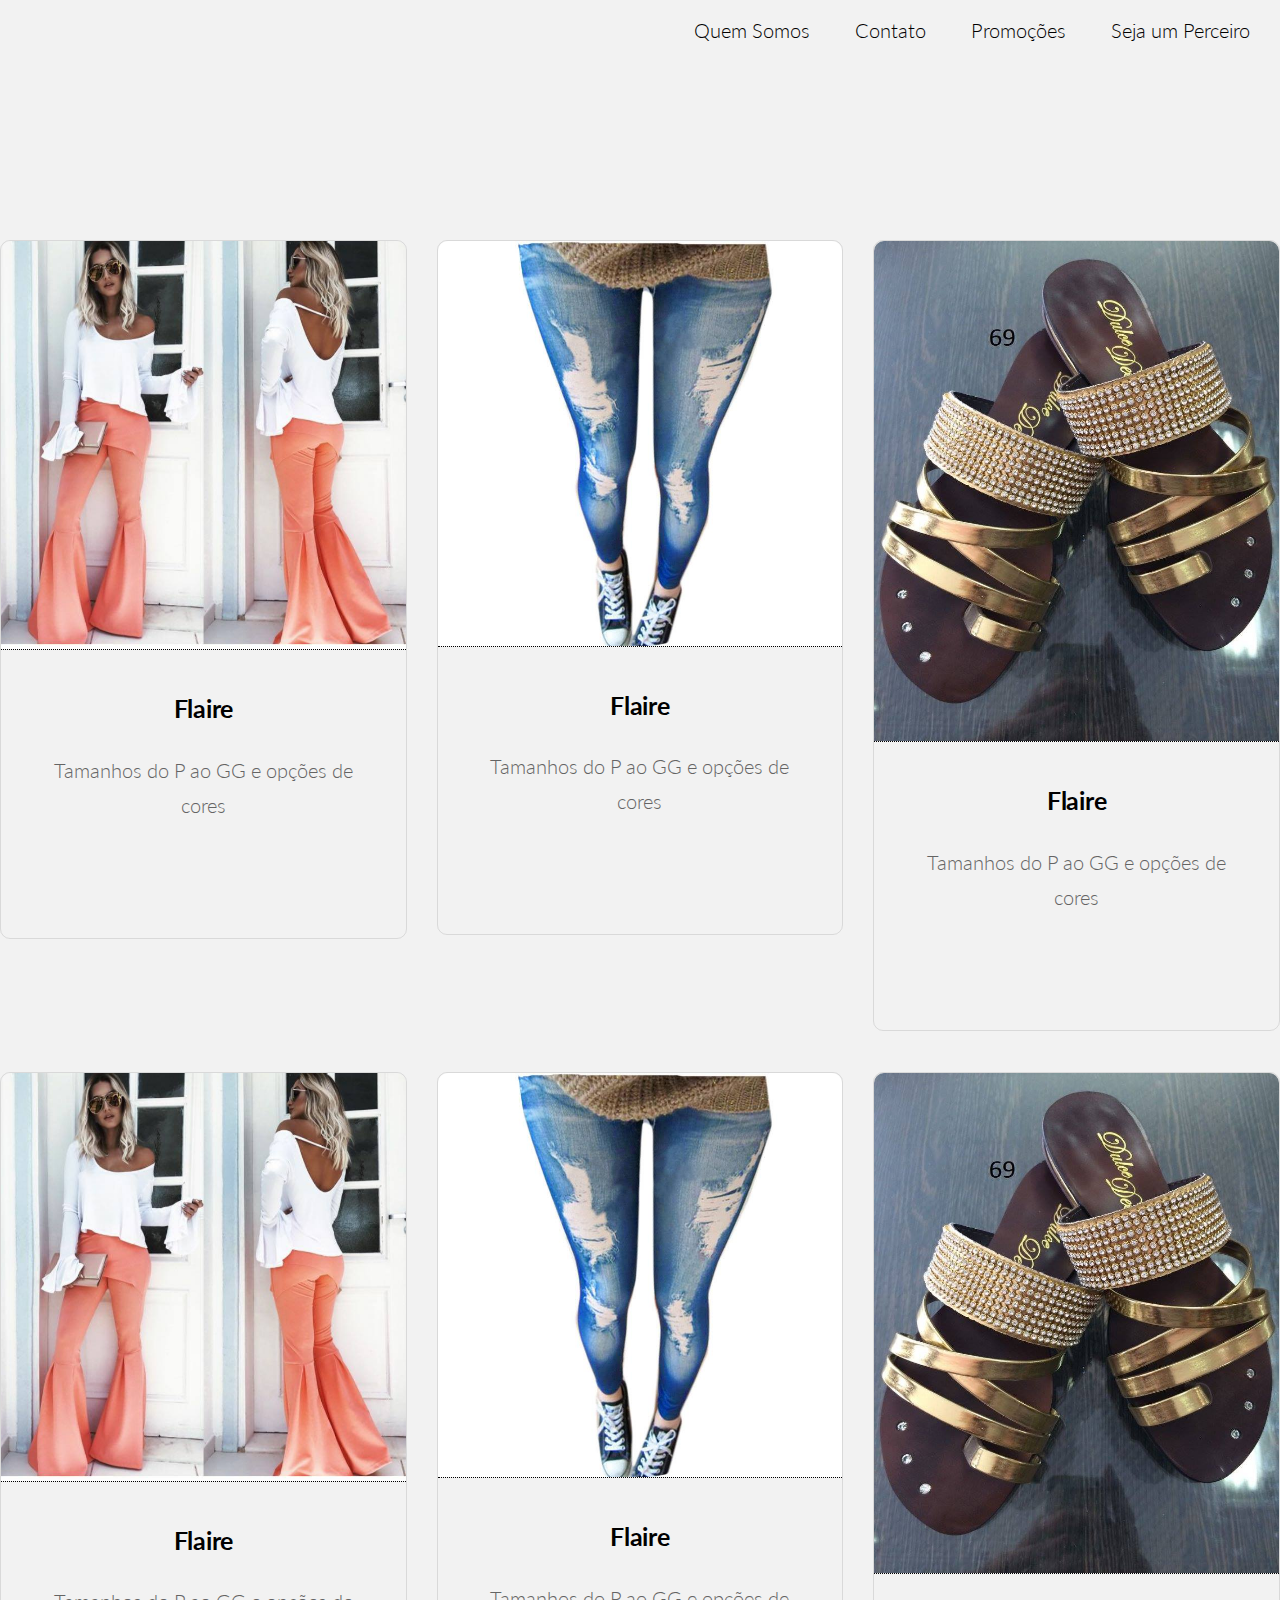
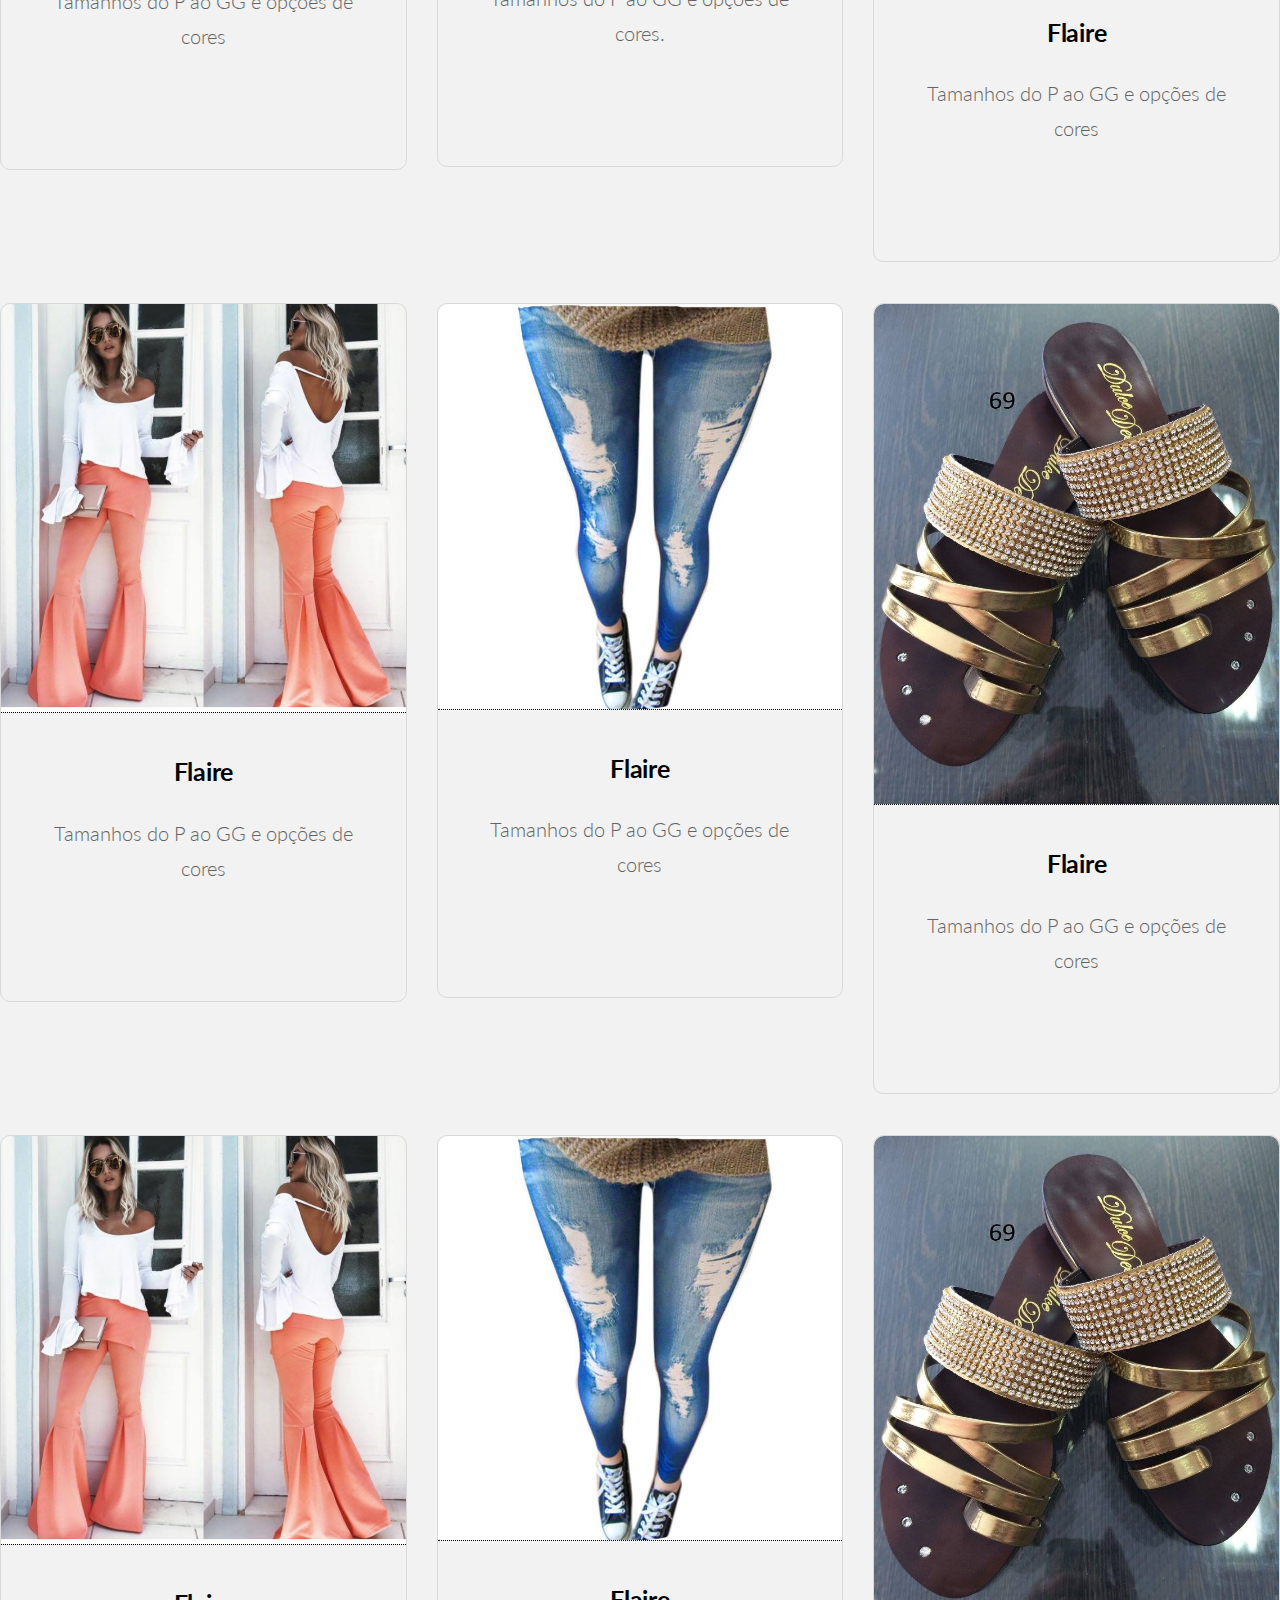
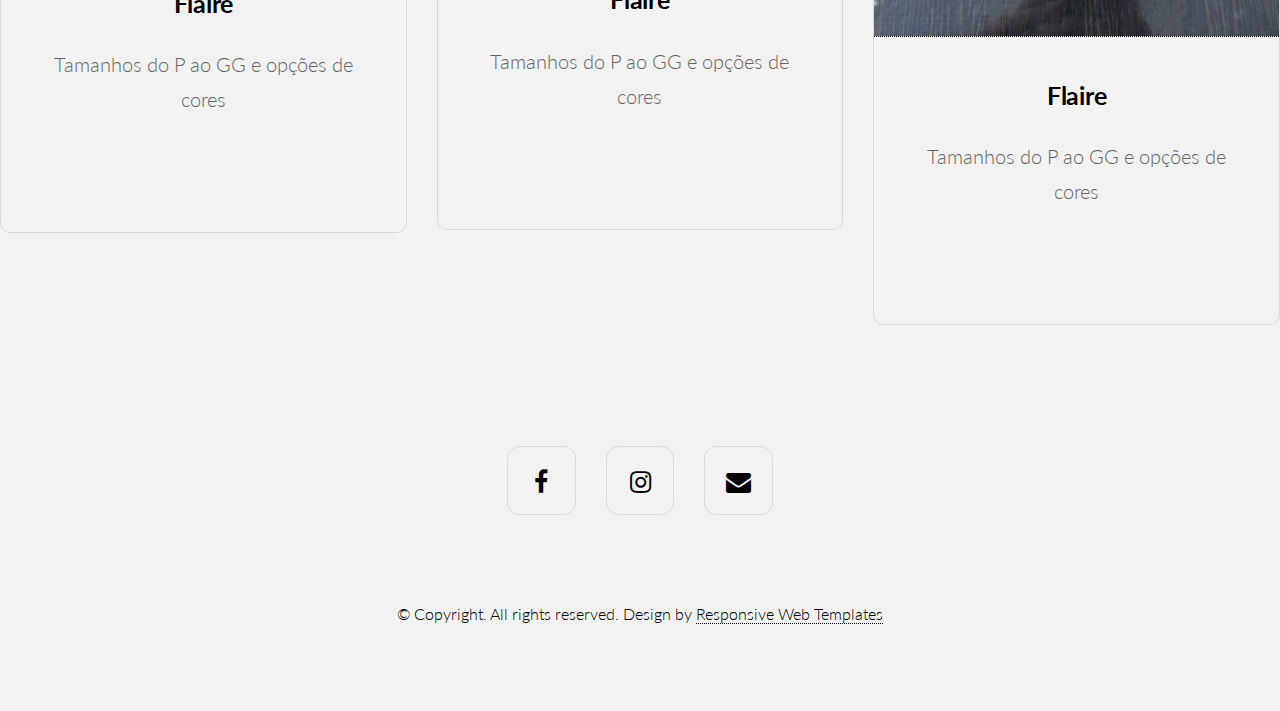
==== commit 0c2d976b: "feitas alterações em modelos legging rasteirinhas e flaire" ====
--- a/modelosflaire.html
+++ b/modelosflaire.html
@@ -47,29 +47,29 @@
 							<article class="box post">
 								<a href="#" class="image fit"><img src="img/k1.jpg" alt=""/></a>
 								<h3>Flaire</h3>
-								<p> peça queridinha da tendência anos 70 estão com tudo em diversas opções de estampas</p>
-								<ul class="actions">
-									<li><a href="modelos.html" class="button">Modelos</a></li>
-								</ul>
-							</article>
-						</div>
-						<div class="4u 6u$(2) 12u$(3)">
-							<article class="box post">
-								<a href="#" class="image fit"><img src="img/lg.jpg" alt="" /></a>
-								<h3>Legging</h3>
-								<p>As calças legging vieram para ficar, praticamente todas as mulheres usam, de todas as idades. </p>
-								<ul class="actions">
-									<li><a href="#" class="button">Modelos</a></li>
-								</ul>
-							</article>
-						</div>
-						<div class="4u$ 6u(2) 12u$(3)">
-							<article class="box post">
-								<a href="#" class="image fit"><img src="img/k5.jpg" width="300px" height="370px" alt="" /></a>
-								<h3>Rasteirinhas</h3>
-								<p>As queridinhas... versáteis sandálias e chinelos baixos trazem conforto e beleza aos pés.</p>
-								<ul class="actions">
-									<li><a href="#" class="button">Modelos</a></li>
+								<p> Tamanhos do P ao GG e opções de cores</p>
+								<ul class="actions">
+									<li><a href="modelos.html" class=""></a></li>
+								</ul>
+							</article>
+						</div>
+						<div class="4u 6u$(2) 12u$(3)">
+							<article class="box post">
+								<a href="#" class="image fit"><img src="img/lg.jpg" alt="" /></a>
+								<h3>Flaire</h3>
+								<p>Tamanhos do P ao GG e opções de cores </p>
+								<ul class="actions">
+									<li><a href="#" class=""></a></li>
+								</ul>
+							</article>
+						</div>
+						<div class="4u$ 6u(2) 12u$(3)">
+							<article class="box post">
+								<a href="#" class="image fit"><img src="img/k5.jpg" width="300px" height="500px" alt="" /></a>
+								<h3>Flaire</h3>
+								<p>Tamanhos do P ao GG e opções de cores</p>
+								<ul class="actions">
+									<li><a href="#" class=""></a></li>
 								</ul>
 							</article>
 						</div>
@@ -84,29 +84,29 @@
 							<article class="box post">
 								<a href="#" class="image fit"><img src="img/k1.jpg" alt=""/></a>
 								<h3>Flaire</h3>
-								<p> peça queridinha da tendência anos 70 estão com tudo em diversas opções de estampas</p>
-								<ul class="actions">
-									<li><a href="modelos.html" class="button">Modelos</a></li>
-								</ul>
-							</article>
-						</div>
-						<div class="4u 6u$(2) 12u$(3)">
-							<article class="box post">
-								<a href="#" class="image fit"><img src="img/lg.jpg" alt="" /></a>
-								<h3>Legging</h3>
-								<p>As calças legging vieram para ficar, praticamente todas as mulheres usam, de todas as idades. </p>
-								<ul class="actions">
-									<li><a href="#" class="button">Modelos</a></li>
-								</ul>
-							</article>
-						</div>
-						<div class="4u$ 6u(2) 12u$(3)">
-							<article class="box post">
-								<a href="#" class="image fit"><img src="img/k5.jpg" width="300px" height="370px" alt="" /></a>
-								<h3>Rasteirinhas</h3>
-								<p>As queridinhas... versáteis sandálias e chinelos baixos trazem conforto e beleza aos pés.</p>
-								<ul class="actions">
-									<li><a href="#" class="button">Modelos</a></li>
+								<p> Tamanhos do P ao GG e opções de cores</p>
+								<ul class="actions">
+									<li><a href="modelos.html" class=""></a></li>
+								</ul>
+							</article>
+						</div>
+						<div class="4u 6u$(2) 12u$(3)">
+							<article class="box post">
+								<a href="#" class="image fit"><img src="img/lg.jpg" alt="" /></a>
+								<h3>Flaire</h3>
+								<p>Tamanhos do P ao GG e opções de cores. </p>
+								<ul class="actions">
+									<li><a href="#" class=""></a></li>
+								</ul>
+							</article>
+						</div>
+						<div class="4u$ 6u(2) 12u$(3)">
+							<article class="box post">
+								<a href="#" class="image fit"><img src="img/k5.jpg" width="300px" height="500px" alt="" /></a>
+								<h3>Flaire</h3>
+								<p>Tamanhos do P ao GG e opções de cores</p>
+								<ul class="actions">
+									<li><a href="#" class=""></a></li>
 								</ul>
 							</article>
 						</div>
@@ -121,29 +121,29 @@
 							<article class="box post">
 								<a href="#" class="image fit"><img src="img/k1.jpg" alt=""/></a>
 								<h3>Flaire</h3>
-								<p> peça queridinha da tendência anos 70 estão com tudo em diversas opções de estampas</p>
-								<ul class="actions">
-									<li><a href="modelos.html" class="button">Modelos</a></li>
-								</ul>
-							</article>
-						</div>
-						<div class="4u 6u$(2) 12u$(3)">
-							<article class="box post">
-								<a href="#" class="image fit"><img src="img/lg.jpg" alt="" /></a>
-								<h3>Legging</h3>
-								<p>As calças legging vieram para ficar, praticamente todas as mulheres usam, de todas as idades. </p>
-								<ul class="actions">
-									<li><a href="#" class="button">Modelos</a></li>
-								</ul>
-							</article>
-						</div>
-						<div class="4u$ 6u(2) 12u$(3)">
-							<article class="box post">
-								<a href="#" class="image fit"><img src="img/k5.jpg" width="300px" height="370px" alt="" /></a>
-								<h3>Rasteirinhas</h3>
-								<p>As queridinhas... versáteis sandálias e chinelos baixos trazem conforto e beleza aos pés.</p>
-								<ul class="actions">
-									<li><a href="#" class="button">Modelos</a></li>
+								<p>Tamanhos do P ao GG e opções de cores</p>
+								<ul class="actions">
+									<li><a href="modelos.html" class=""></a></li>
+								</ul>
+							</article>
+						</div>
+						<div class="4u 6u$(2) 12u$(3)">
+							<article class="box post">
+								<a href="#" class="image fit"><img src="img/lg.jpg" alt="" /></a>
+								<h3>Flaire</h3>
+								<p>Tamanhos do P ao GG e opções de cores </p>
+								<ul class="actions">
+									<li><a href="#" class=""></a></li>
+								</ul>
+							</article>
+						</div>
+						<div class="4u$ 6u(2) 12u$(3)">
+							<article class="box post">
+								<a href="#" class="image fit"><img src="img/k5.jpg" width="300px" height="500px" alt="" /></a>
+								<h3>Flaire</h3>
+								<p>Tamanhos do P ao GG e opções de cores</p>
+								<ul class="actions">
+									<li><a href="#" class=""></a></li>
 								</ul>
 							</article>
 						</div>
@@ -158,29 +158,29 @@
 							<article class="box post">
 								<a href="#" class="image fit"><img src="img/k1.jpg" alt=""/></a>
 								<h3>Flaire</h3>
-								<p> peça queridinha da tendência anos 70 estão com tudo em diversas opções de estampas</p>
-								<ul class="actions">
-									<li><a href="modelos.html" class="button">Modelos</a></li>
-								</ul>
-							</article>
-						</div>
-						<div class="4u 6u$(2) 12u$(3)">
-							<article class="box post">
-								<a href="#" class="image fit"><img src="img/lg.jpg" alt="" /></a>
-								<h3>Legging</h3>
-								<p>As calças legging vieram para ficar, praticamente todas as mulheres usam, de todas as idades. </p>
-								<ul class="actions">
-									<li><a href="#" class="button">Modelos</a></li>
-								</ul>
-							</article>
-						</div>
-						<div class="4u$ 6u(2) 12u$(3)">
-							<article class="box post">
-								<a href="#" class="image fit"><img src="img/k5.jpg" width="300px" height="370px" alt="" /></a>
-								<h3>Rasteirinhas</h3>
-								<p>As queridinhas... versáteis sandálias e chinelos baixos trazem conforto e beleza aos pés.</p>
-								<ul class="actions">
-									<li><a href="#" class="button">Modelos</a></li>
+								<p> Tamanhos do P ao GG e opções de cores</p>
+								<ul class="actions">
+									<li><a href="modelos.html" class=""></a></li>
+								</ul>
+							</article>
+						</div>
+						<div class="4u 6u$(2) 12u$(3)">
+							<article class="box post">
+								<a href="#" class="image fit"><img src="img/lg.jpg" alt="" /></a>
+								<h3>Flaire</h3>
+								<p>Tamanhos do P ao GG e opções de cores </p>
+								<ul class="actions">
+									<li><a href="#" class=""></a></li>
+								</ul>
+							</article>
+						</div>
+						<div class="4u$ 6u(2) 12u$(3)">
+							<article class="box post">
+								<a href="#" class="image fit"><img src="img/k5.jpg" width="300px" height="500px" alt="" /></a>
+								<h3>Flaire</h3>
+								<p>Tamanhos do P ao GG e opções de cores</p>
+								<ul class="actions">
+									<li><a href="#" class=""></a></li>
 								</ul>
 							</article>
 						</div>
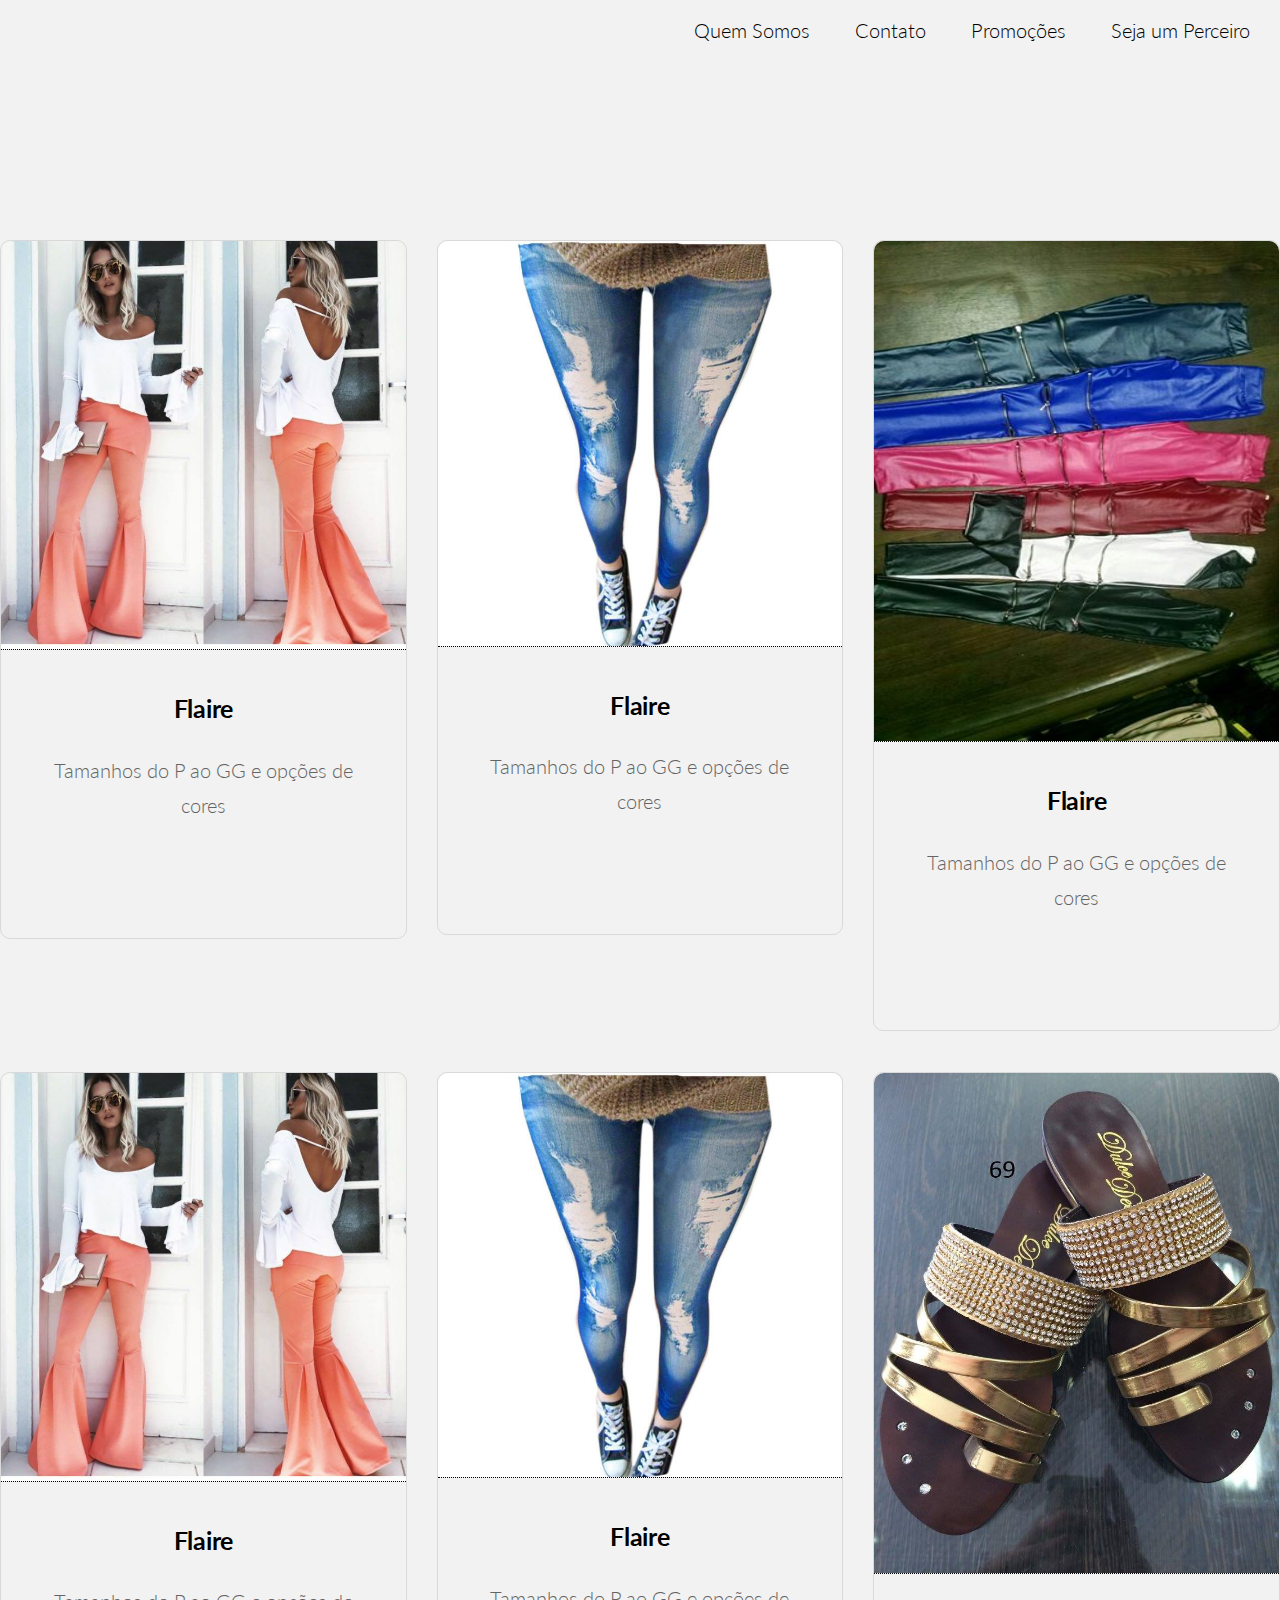
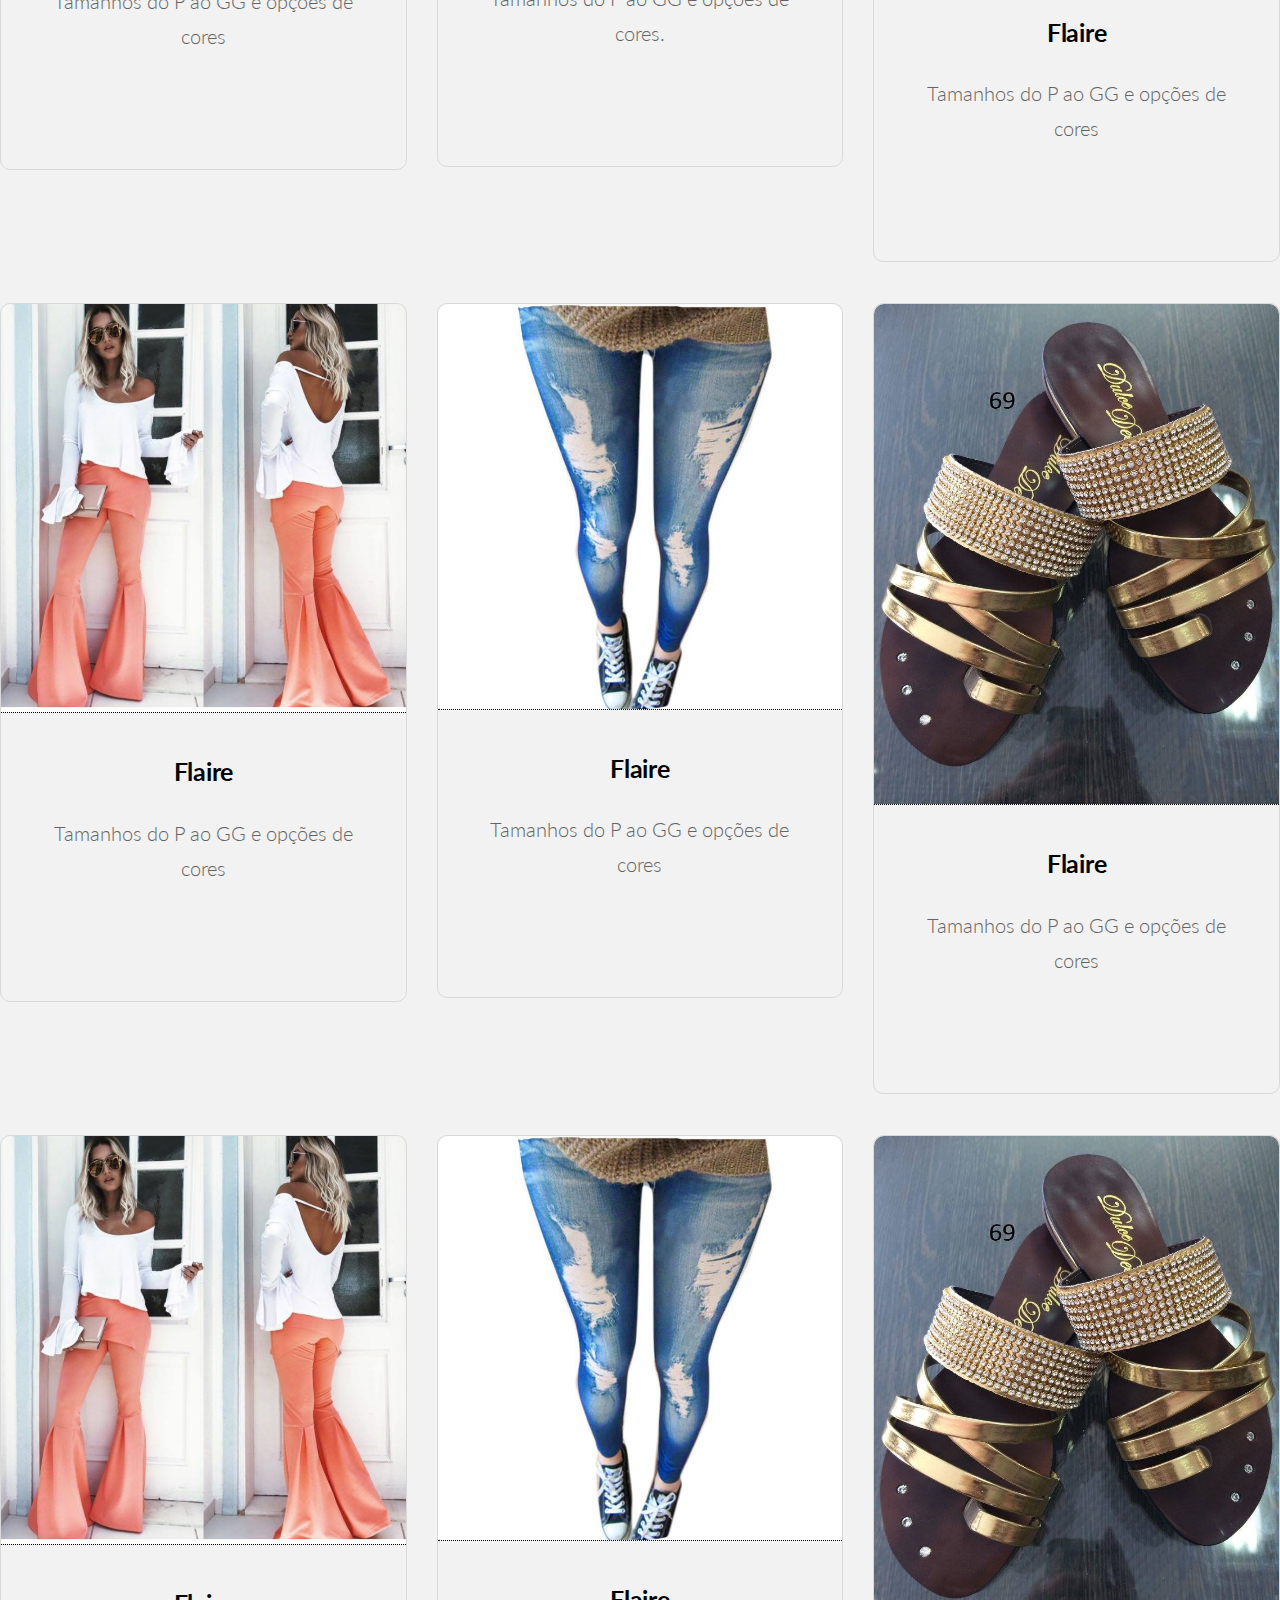
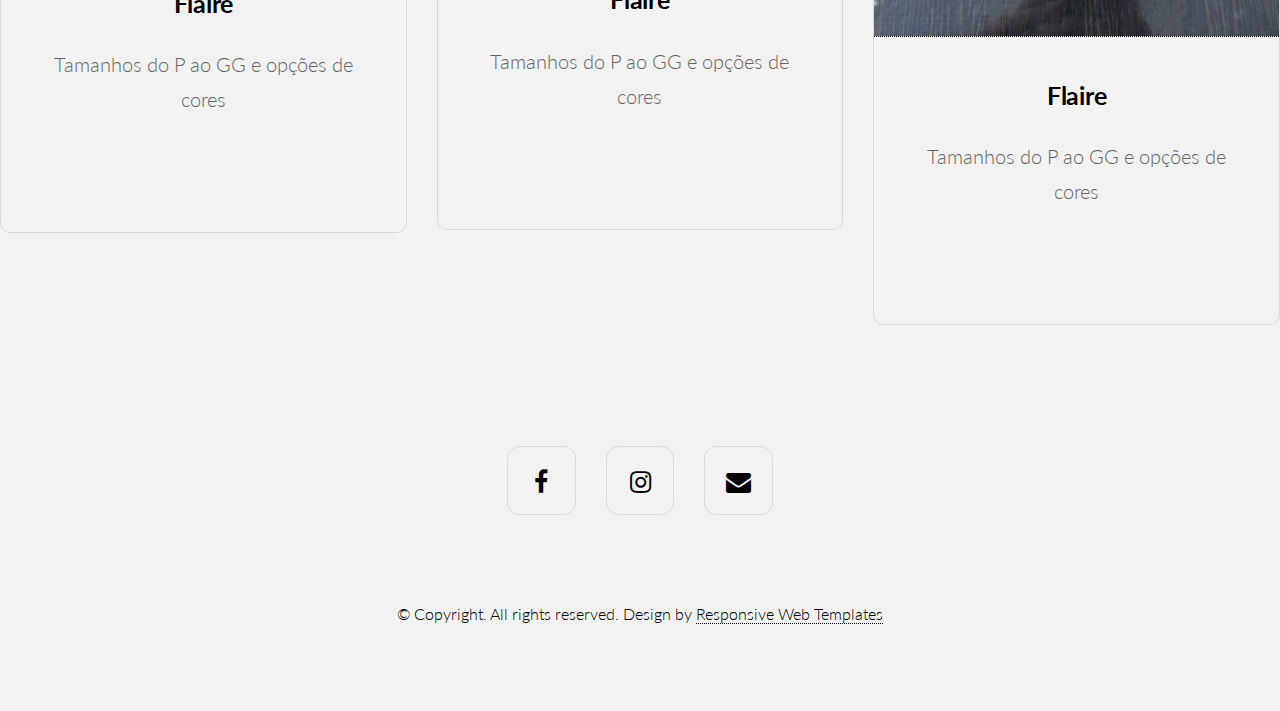
==== commit abf77a99: "inclusão imagens legging" ====
--- a/modelosflaire.html
+++ b/modelosflaire.html
@@ -65,7 +65,7 @@
 						</div>
 						<div class="4u$ 6u(2) 12u$(3)">
 							<article class="box post">
-								<a href="#" class="image fit"><img src="img/k5.jpg" width="300px" height="500px" alt="" /></a>
+								<a href="#" class="image fit"><img src="img/lg01.jpg" width="300px" height="500px" alt="" /></a>
 								<h3>Flaire</h3>
 								<p>Tamanhos do P ao GG e opções de cores</p>
 								<ul class="actions">
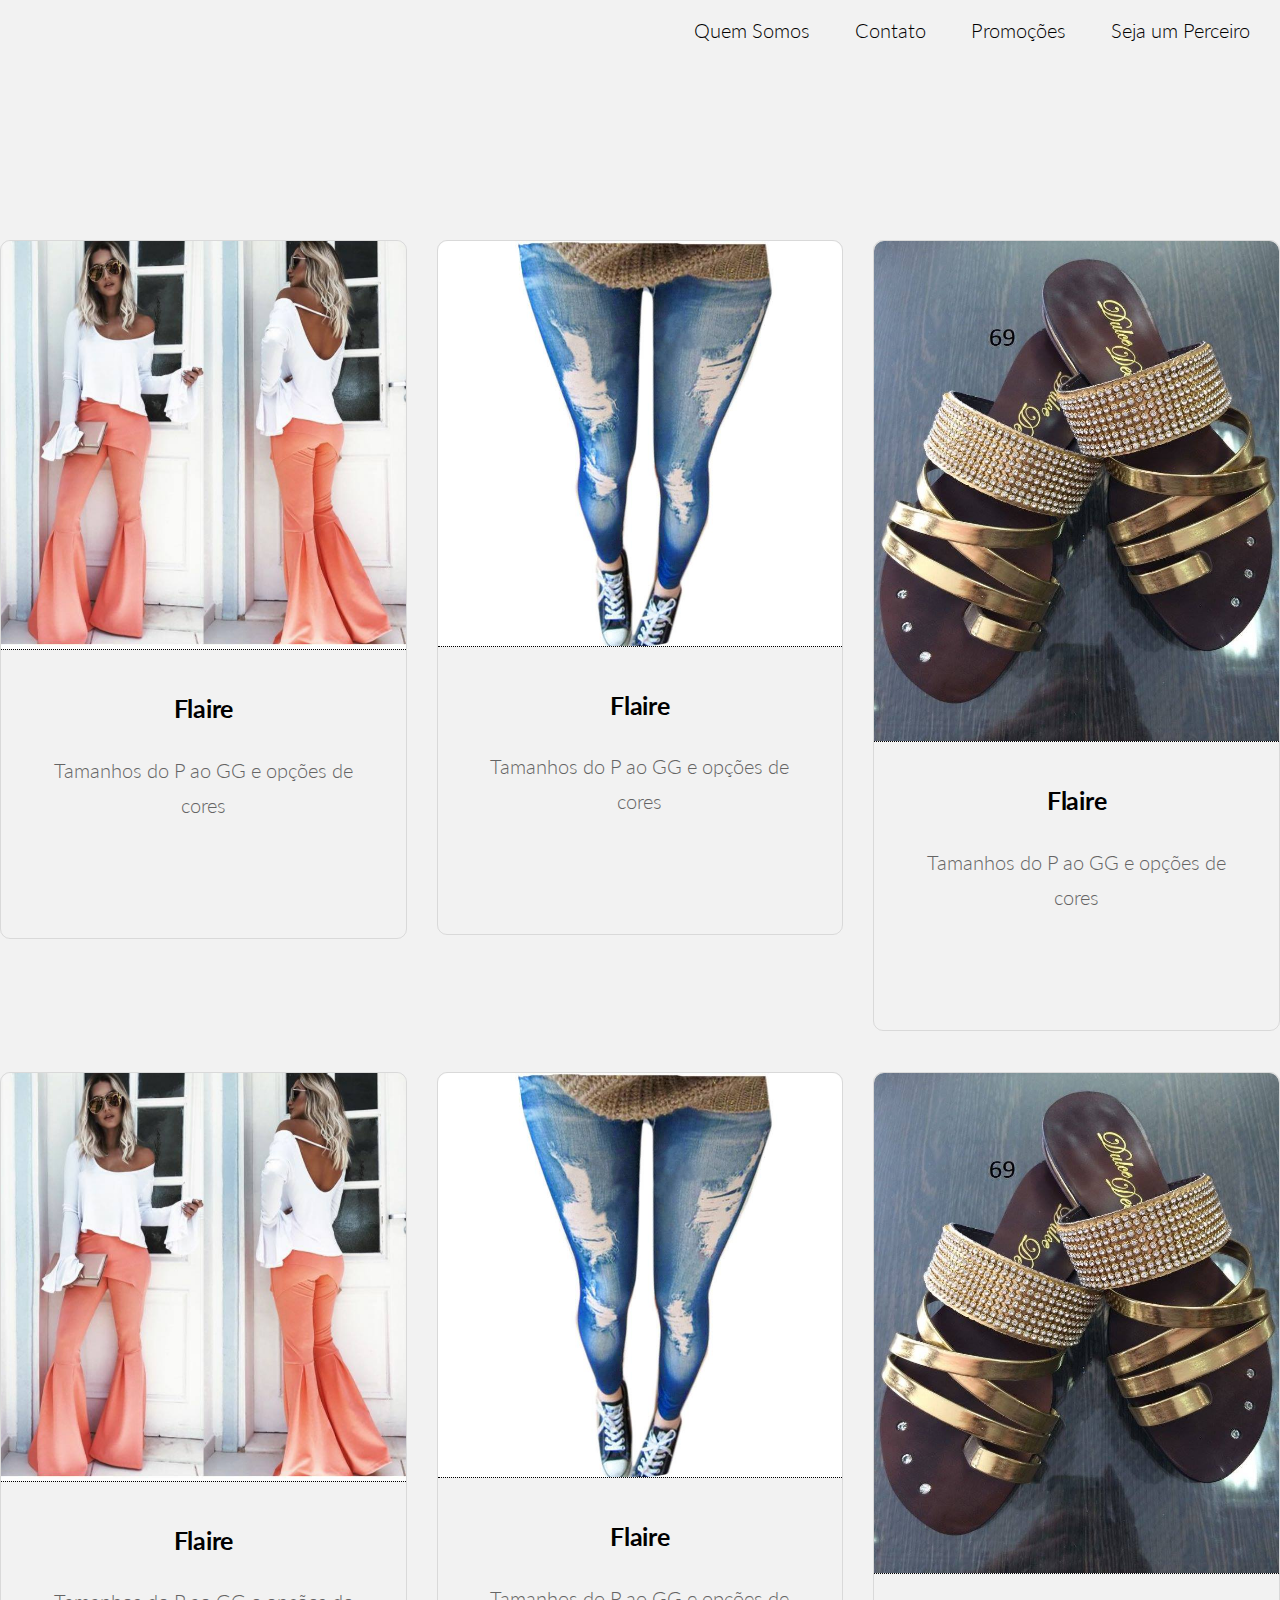
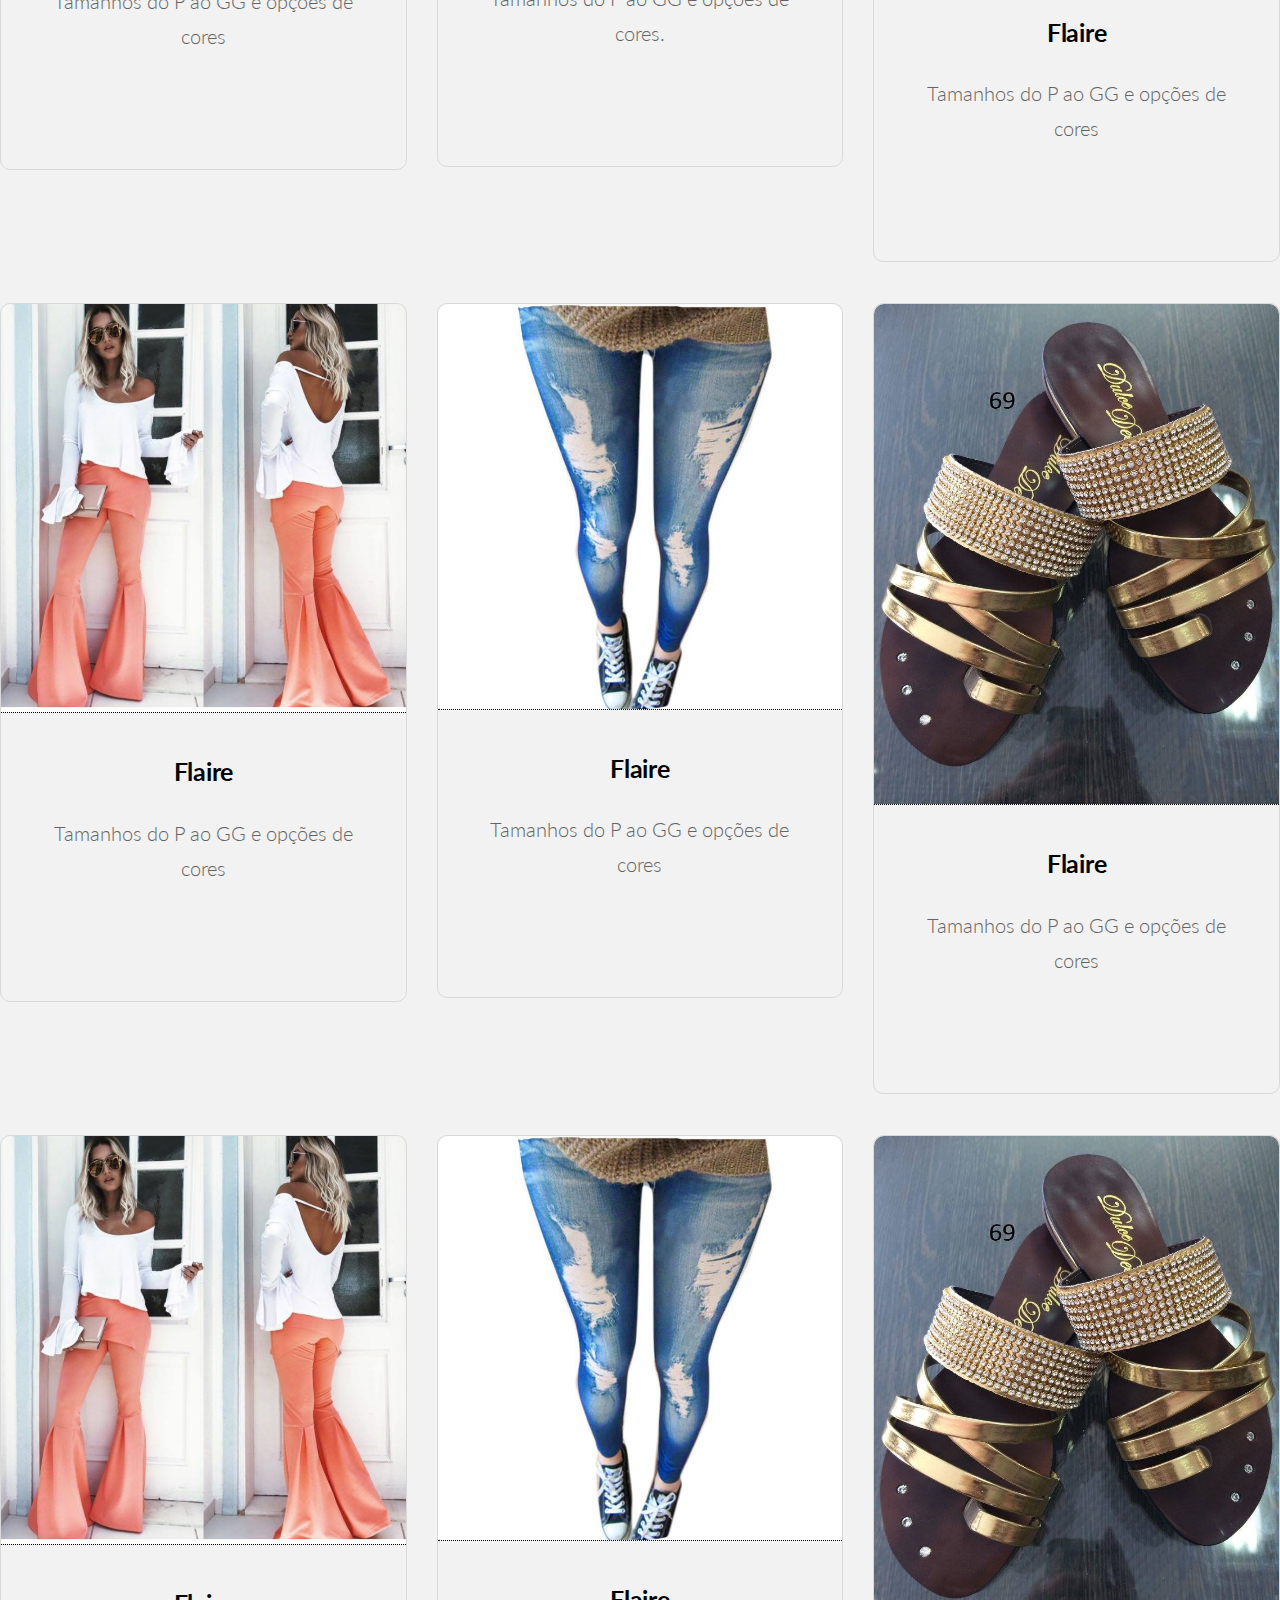
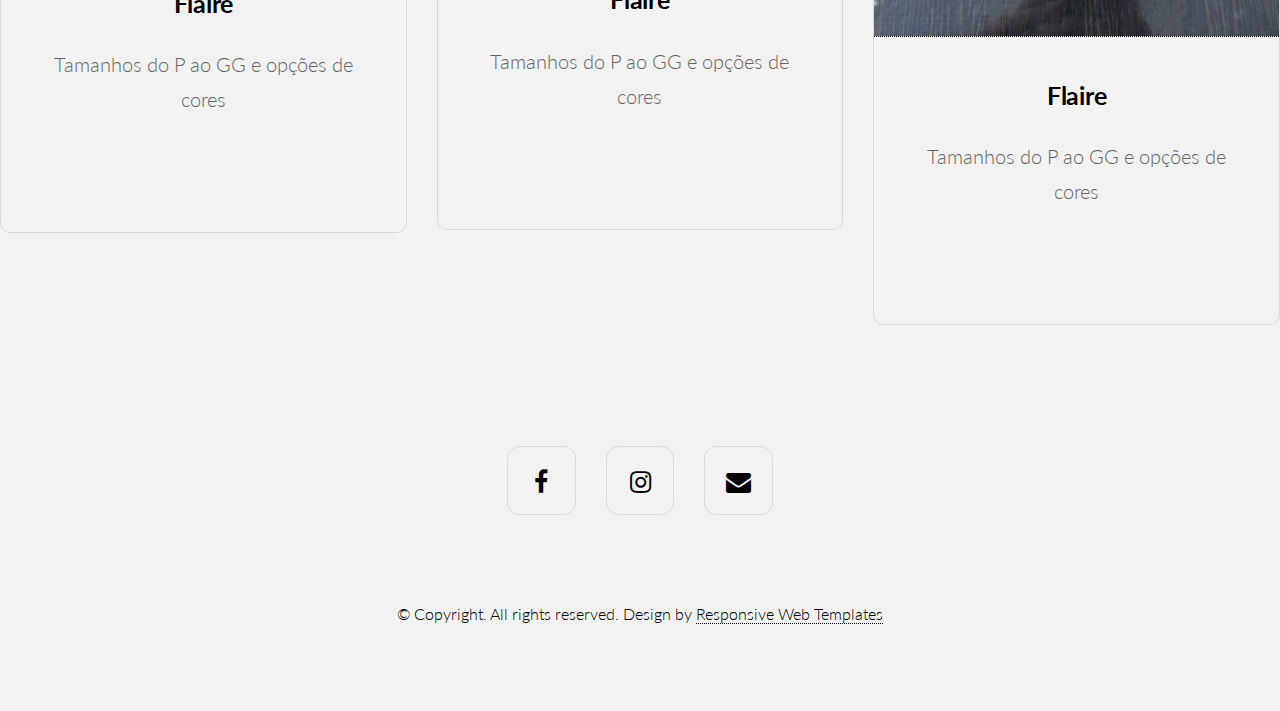
==== commit 490b02a4: "inclusão js atualizado" ====
--- a/modelosflaire.html
+++ b/modelosflaire.html
@@ -18,7 +18,7 @@
 
 			<link rel="stylesheet" href="css/style.css" />
 			<link rel="stylesheet" href="http://cdnjs.cloudflare.com/ajax/libs/font-awesome/4.7.0/css/font-awesome.css"/>
-		
+		    <link rel="stylesheet" href="https://cdnjs.cloudflare.com/ajax/libs/font-awesome/4.7.0/css/font-awesome.css" integrity="sha256-NuCn4IvuZXdBaFKJOAcsU2Q3ZpwbdFisd5dux4jkQ5w=" crossorigin="anonymous" />
 		<!--[if lte IE 9]><link rel="stylesheet" href="css/ie/v9.css" /><![endif]-->
 		<!--[if lte IE 8]><link rel="stylesheet" href="css/ie/v8.css" /><![endif]-->
 	</head>
@@ -65,7 +65,7 @@
 						</div>
 						<div class="4u$ 6u(2) 12u$(3)">
 							<article class="box post">
-								<a href="#" class="image fit"><img src="img/lg01.jpg" width="300px" height="500px" alt="" /></a>
+								<a href="#" class="image fit"><img src="img/k5.jpg" width="300px" height="500px" alt="" /></a>
 								<h3>Flaire</h3>
 								<p>Tamanhos do P ao GG e opções de cores</p>
 								<ul class="actions">
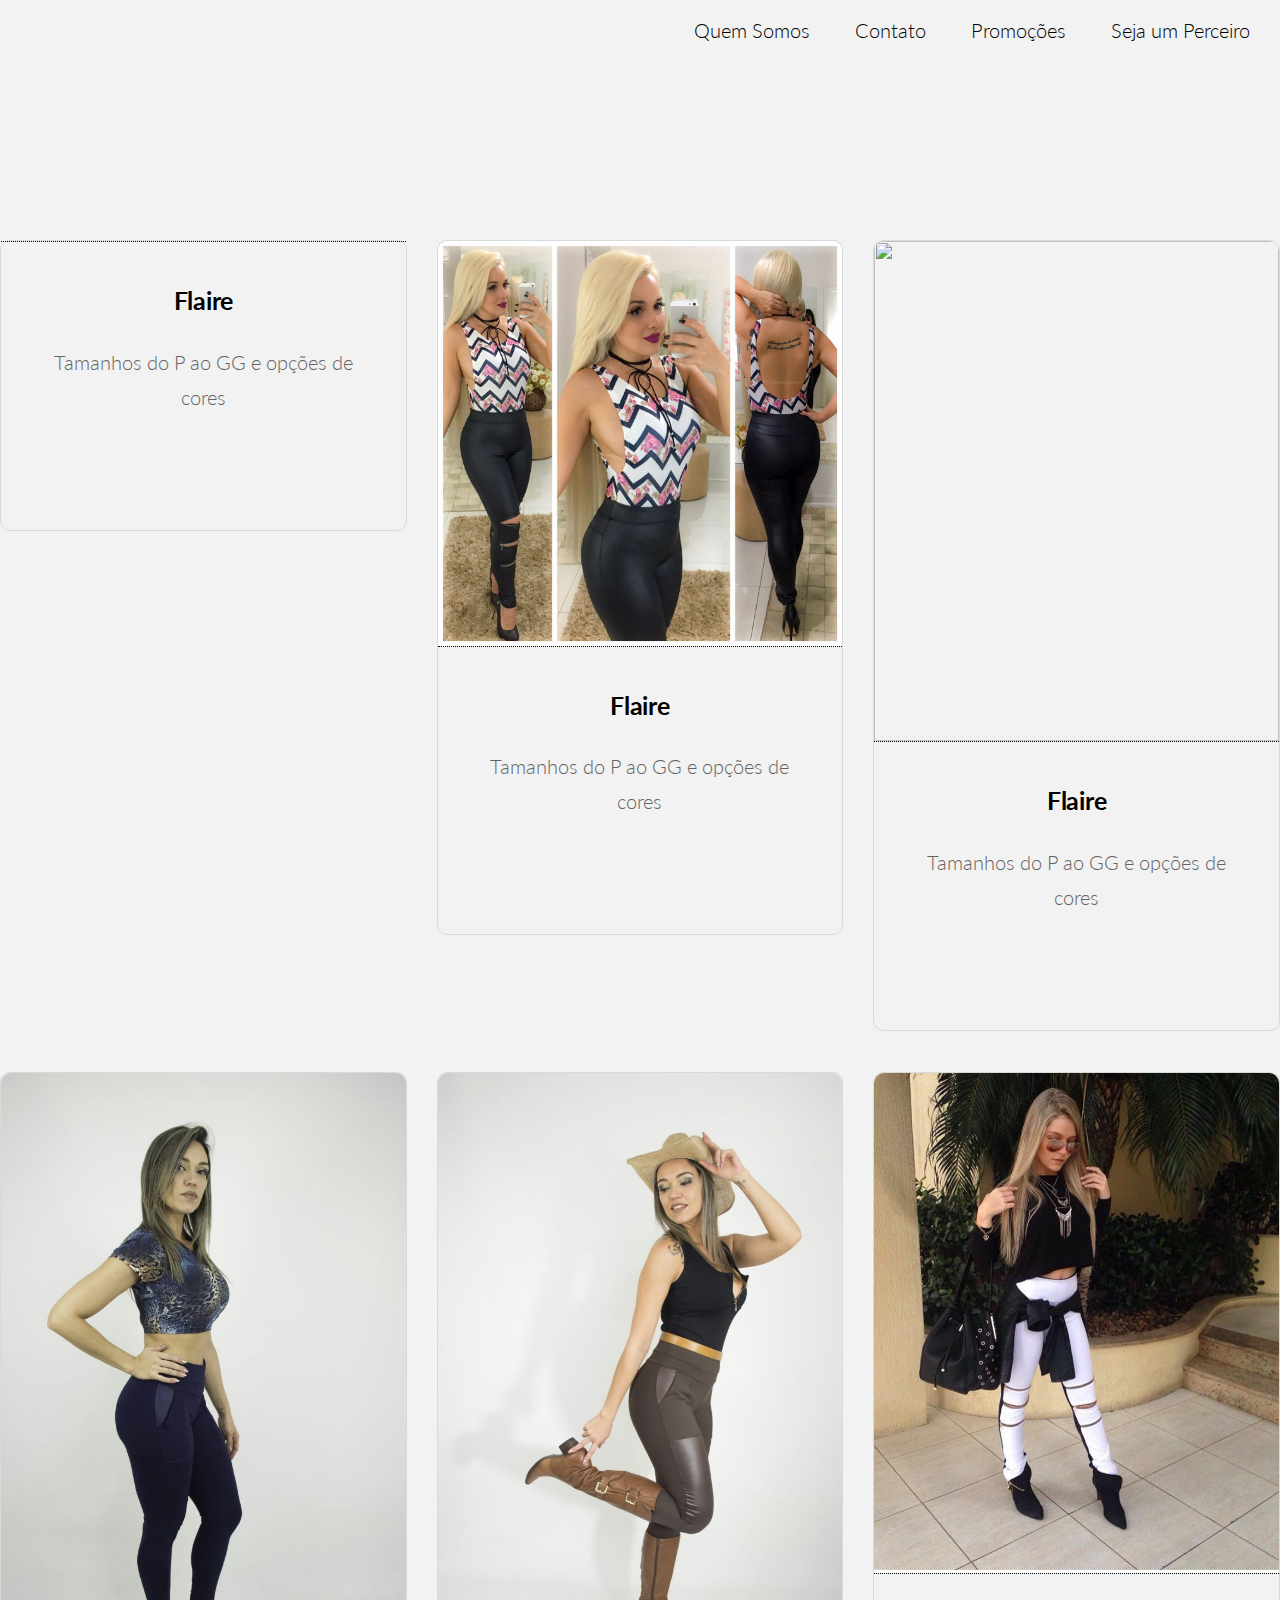
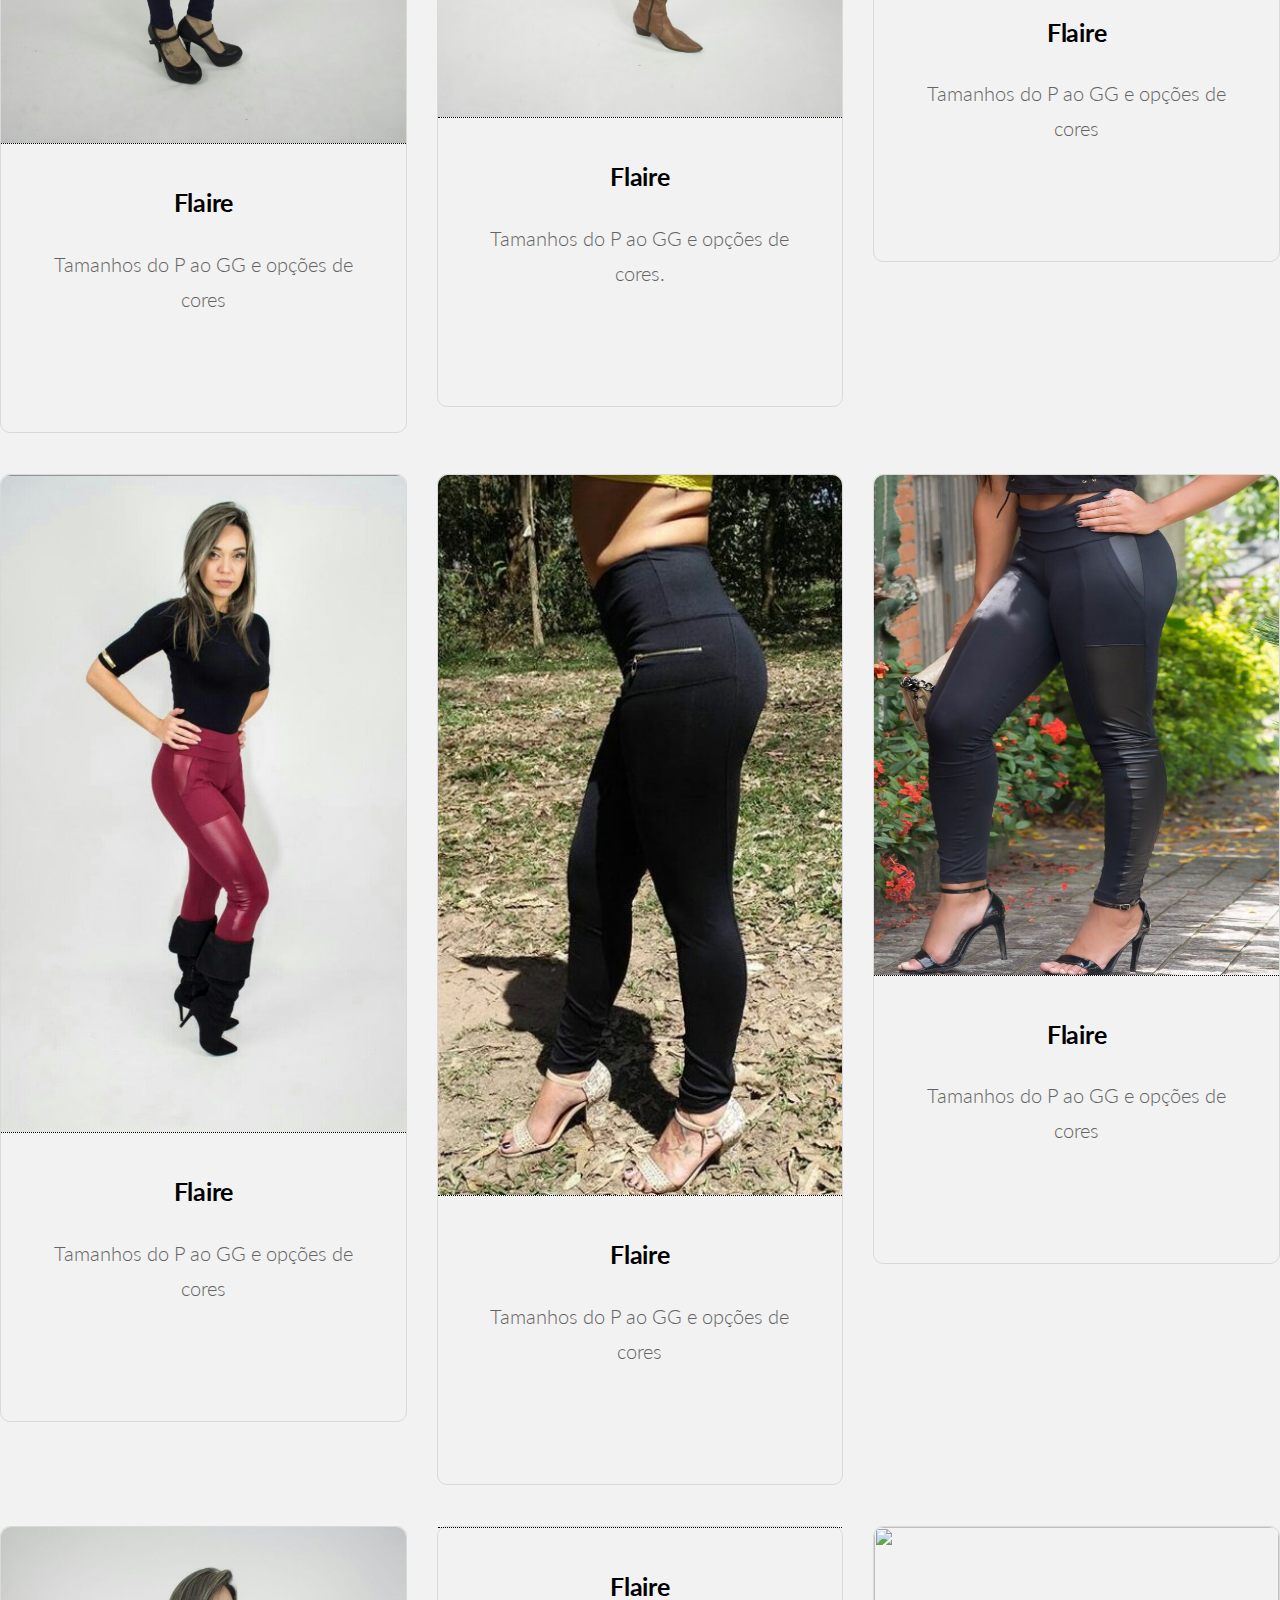
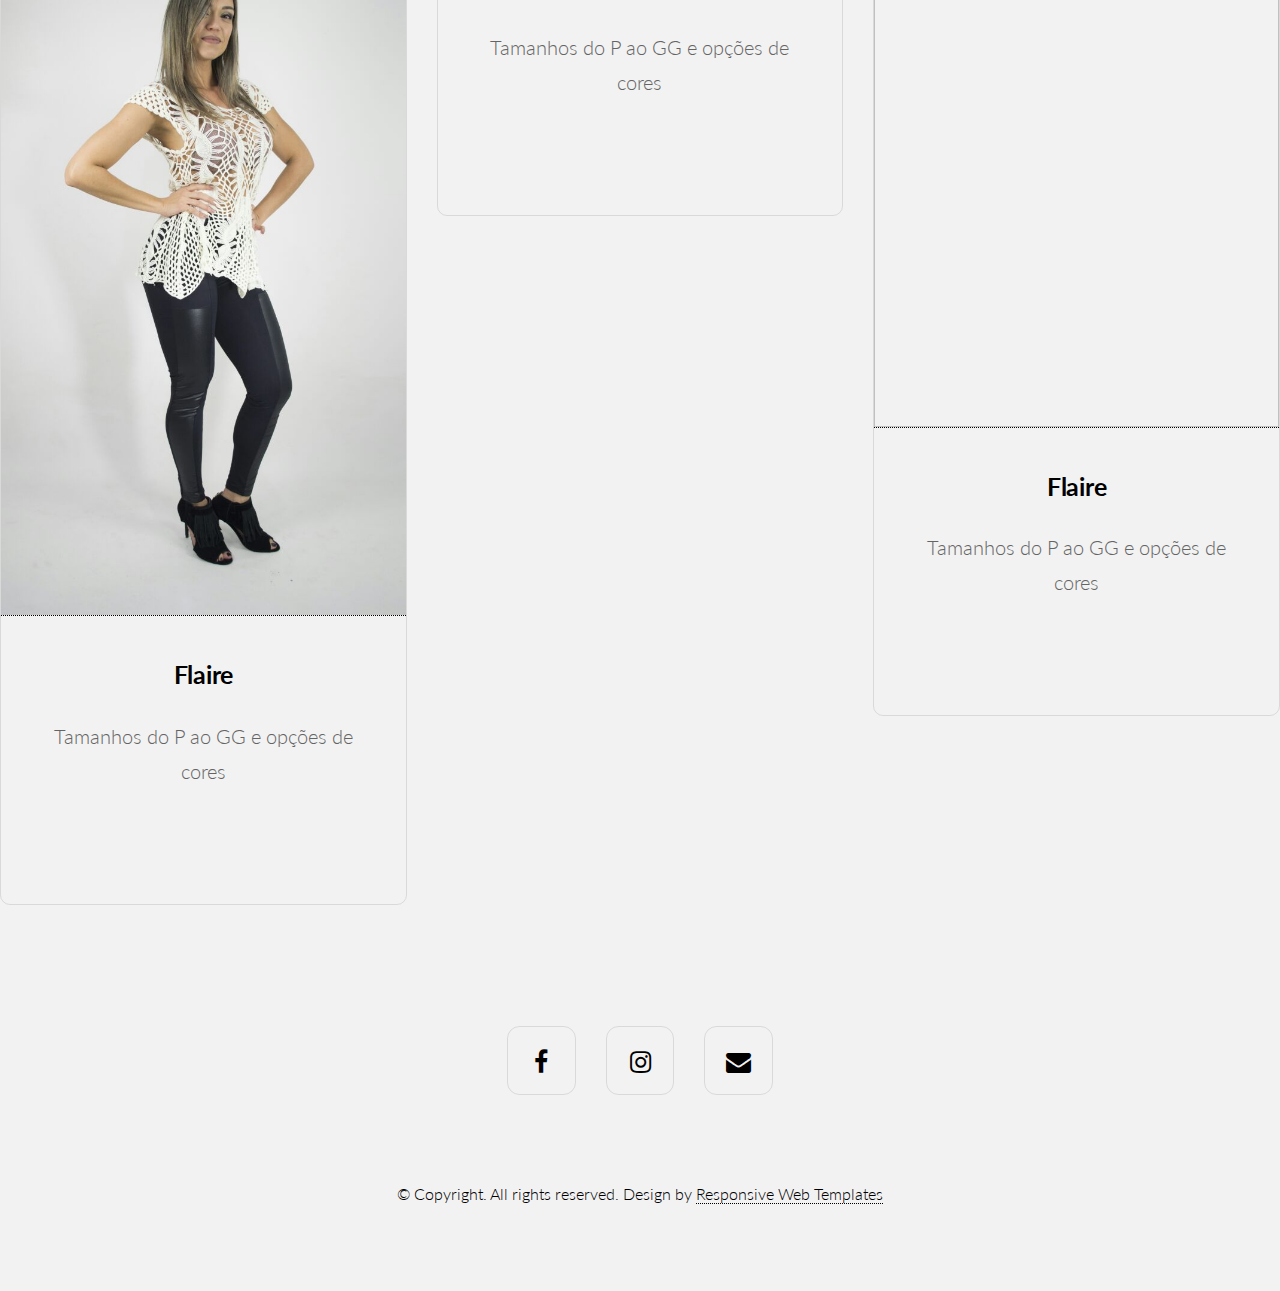
==== commit 93ce10e2: "adicionadas fotos e valores na pagina legging" ====
--- a/modelosflaire.html
+++ b/modelosflaire.html
@@ -55,7 +55,7 @@
 						</div>
 						<div class="4u 6u$(2) 12u$(3)">
 							<article class="box post">
-								<a href="#" class="image fit"><img src="img/lg.jpg" alt="" /></a>
+								<a href="#" class="image fit"><img src="img/l1.jpeg" alt="" /></a>
 								<h3>Flaire</h3>
 								<p>Tamanhos do P ao GG e opções de cores </p>
 								<ul class="actions">
@@ -65,7 +65,7 @@
 						</div>
 						<div class="4u$ 6u(2) 12u$(3)">
 							<article class="box post">
-								<a href="#" class="image fit"><img src="img/k5.jpg" width="300px" height="500px" alt="" /></a>
+								<a href="#" class="image fit"><img src="img/l2.jpeg" width="300px" height="500px" alt="" /></a>
 								<h3>Flaire</h3>
 								<p>Tamanhos do P ao GG e opções de cores</p>
 								<ul class="actions">
@@ -82,7 +82,7 @@
 			<div class="row">
 						<div class="4u 6u(2) 12u$(3)">
 							<article class="box post">
-								<a href="#" class="image fit"><img src="img/k1.jpg" alt=""/></a>
+								<a href="#" class="image fit"><img src="img/l3.jpeg" alt=""/></a>
 								<h3>Flaire</h3>
 								<p> Tamanhos do P ao GG e opções de cores</p>
 								<ul class="actions">
@@ -92,7 +92,7 @@
 						</div>
 						<div class="4u 6u$(2) 12u$(3)">
 							<article class="box post">
-								<a href="#" class="image fit"><img src="img/lg.jpg" alt="" /></a>
+								<a href="#" class="image fit"><img src="img/l4.jpeg" alt="" /></a>
 								<h3>Flaire</h3>
 								<p>Tamanhos do P ao GG e opções de cores. </p>
 								<ul class="actions">
@@ -102,7 +102,7 @@
 						</div>
 						<div class="4u$ 6u(2) 12u$(3)">
 							<article class="box post">
-								<a href="#" class="image fit"><img src="img/k5.jpg" width="300px" height="500px" alt="" /></a>
+								<a href="#" class="image fit"><img src="img/l5.jpeg" width="300px" height="500px" alt="" /></a>
 								<h3>Flaire</h3>
 								<p>Tamanhos do P ao GG e opções de cores</p>
 								<ul class="actions">
@@ -119,17 +119,17 @@
 			<div class="row">
 						<div class="4u 6u(2) 12u$(3)">
 							<article class="box post">
-								<a href="#" class="image fit"><img src="img/k1.jpg" alt=""/></a>
-								<h3>Flaire</h3>
-								<p>Tamanhos do P ao GG e opções de cores</p>
-								<ul class="actions">
-									<li><a href="modelos.html" class=""></a></li>
-								</ul>
-							</article>
-						</div>
-						<div class="4u 6u$(2) 12u$(3)">
-							<article class="box post">
-								<a href="#" class="image fit"><img src="img/lg.jpg" alt="" /></a>
+								<a href="#" class="image fit"><img src="img/l6.jpeg" alt=""/></a>
+								<h3>Flaire</h3>
+								<p>Tamanhos do P ao GG e opções de cores</p>
+								<ul class="actions">
+									<li><a href="modelos.html" class=""></a></li>
+								</ul>
+							</article>
+						</div>
+						<div class="4u 6u$(2) 12u$(3)">
+							<article class="box post">
+								<a href="#" class="image fit"><img src="img/l7.jpeg" alt="" /></a>
 								<h3>Flaire</h3>
 								<p>Tamanhos do P ao GG e opções de cores </p>
 								<ul class="actions">
@@ -139,7 +139,7 @@
 						</div>
 						<div class="4u$ 6u(2) 12u$(3)">
 							<article class="box post">
-								<a href="#" class="image fit"><img src="img/k5.jpg" width="300px" height="500px" alt="" /></a>
+								<a href="#" class="image fit"><img src="img/l8.jpeg" width="300px" height="500px" alt="" /></a>
 								<h3>Flaire</h3>
 								<p>Tamanhos do P ao GG e opções de cores</p>
 								<ul class="actions">
@@ -156,7 +156,7 @@
 			<div class="row">
 						<div class="4u 6u(2) 12u$(3)">
 							<article class="box post">
-								<a href="#" class="image fit"><img src="img/k1.jpg" alt=""/></a>
+								<a href="#" class="image fit"><img src="img/l9.jpeg" alt=""/></a>
 								<h3>Flaire</h3>
 								<p> Tamanhos do P ao GG e opções de cores</p>
 								<ul class="actions">
--- a/css/style.css
+++ b/css/style.css
@@ -96,6 +96,8 @@
 	h5 {
 		font-size: 0.9em;
 		line-height: 1.5em;
+		color: red;
+		font-family: 'Kumar One';
 	}
 
 	h6 {
@@ -602,6 +604,7 @@
 					}
 
 		ul.actions {
+
 			cursor: default;
 			list-style: none;
 			padding-left: 0;
@@ -925,26 +928,21 @@
 
 /* Slider */
 
+   
+  
 	.slider {
-		position: relative;
+		position: middle;
 
 	}
 
 		.slider .viewer {
-			position: relative;
-			border-radius: 0.5em;
-			border: solid 1.5em #000000;
+			position: relative;					
 			height: 30em;
-			margin: 0 auto;
-			overflow: hidden;
-			width: 90%;
-			border-color: #000000;
-		}
-
-		.slider .slide img {
-			border-radius: 0.375em;
-			display: block;
-			width: 100%;
+			
+			overflow: ;
+			width: 50em;
+			
+		}
 
 		}
 
@@ -953,7 +951,7 @@
 			text-decoration: none;
 			background: #fff;
 			border-radius: 100%;
-			color: #ddd;
+			color: white;
 			cursor: pointer;
 			display: block;
 			font-size: 3em;
@@ -1383,6 +1381,27 @@
 			font-size: 0.8em;
 		}
 
+
+
+
+
+
+
+
+
+
+
+
+
+
+
+
+
+
+
+
+
+
 @media screen and (max-width: 480px) {
     
 	/*
@@ -1401,7 +1420,7 @@
 /* Section/Article */
 
 	header br {
-		display: none;
+		display: inline-block;
 	}
 
 /* Feature */
@@ -1423,13 +1442,13 @@
 /* Slider */
 
 	.slider .viewer {
-		border-width: 1em;
+		border-width: 2em;
 		width: 100%;
 	}
 
 	.slider .slide img {
 		border-radius: 0.375em;
-		display: block;
+		display:  block;
 		width: 100%;
 	}
 
@@ -1437,13 +1456,13 @@
 	.slider .nav-previous {
 		background:#000000;
 		border-radius: 0;
-		color: #000000;
+		color: white;
 		height: 100%;
 		margin-top: 0;
 		top: 0;
 		vertical-align: bottom;
 		width: 100%;
-		z-index: 1;
+		z-index: 2;
 
 
 		}
@@ -1455,7 +1474,7 @@
 			line-height: 2em;
 			margin-top: -1em;
 			padding: 0 1em;
-			top: 50%;
+			top: 80%;
 			width: 100%;
 		}
 
@@ -1577,7 +1596,7 @@
 
 
 .arara{
-	float: right;
+	float: left;
 	
 
 }		
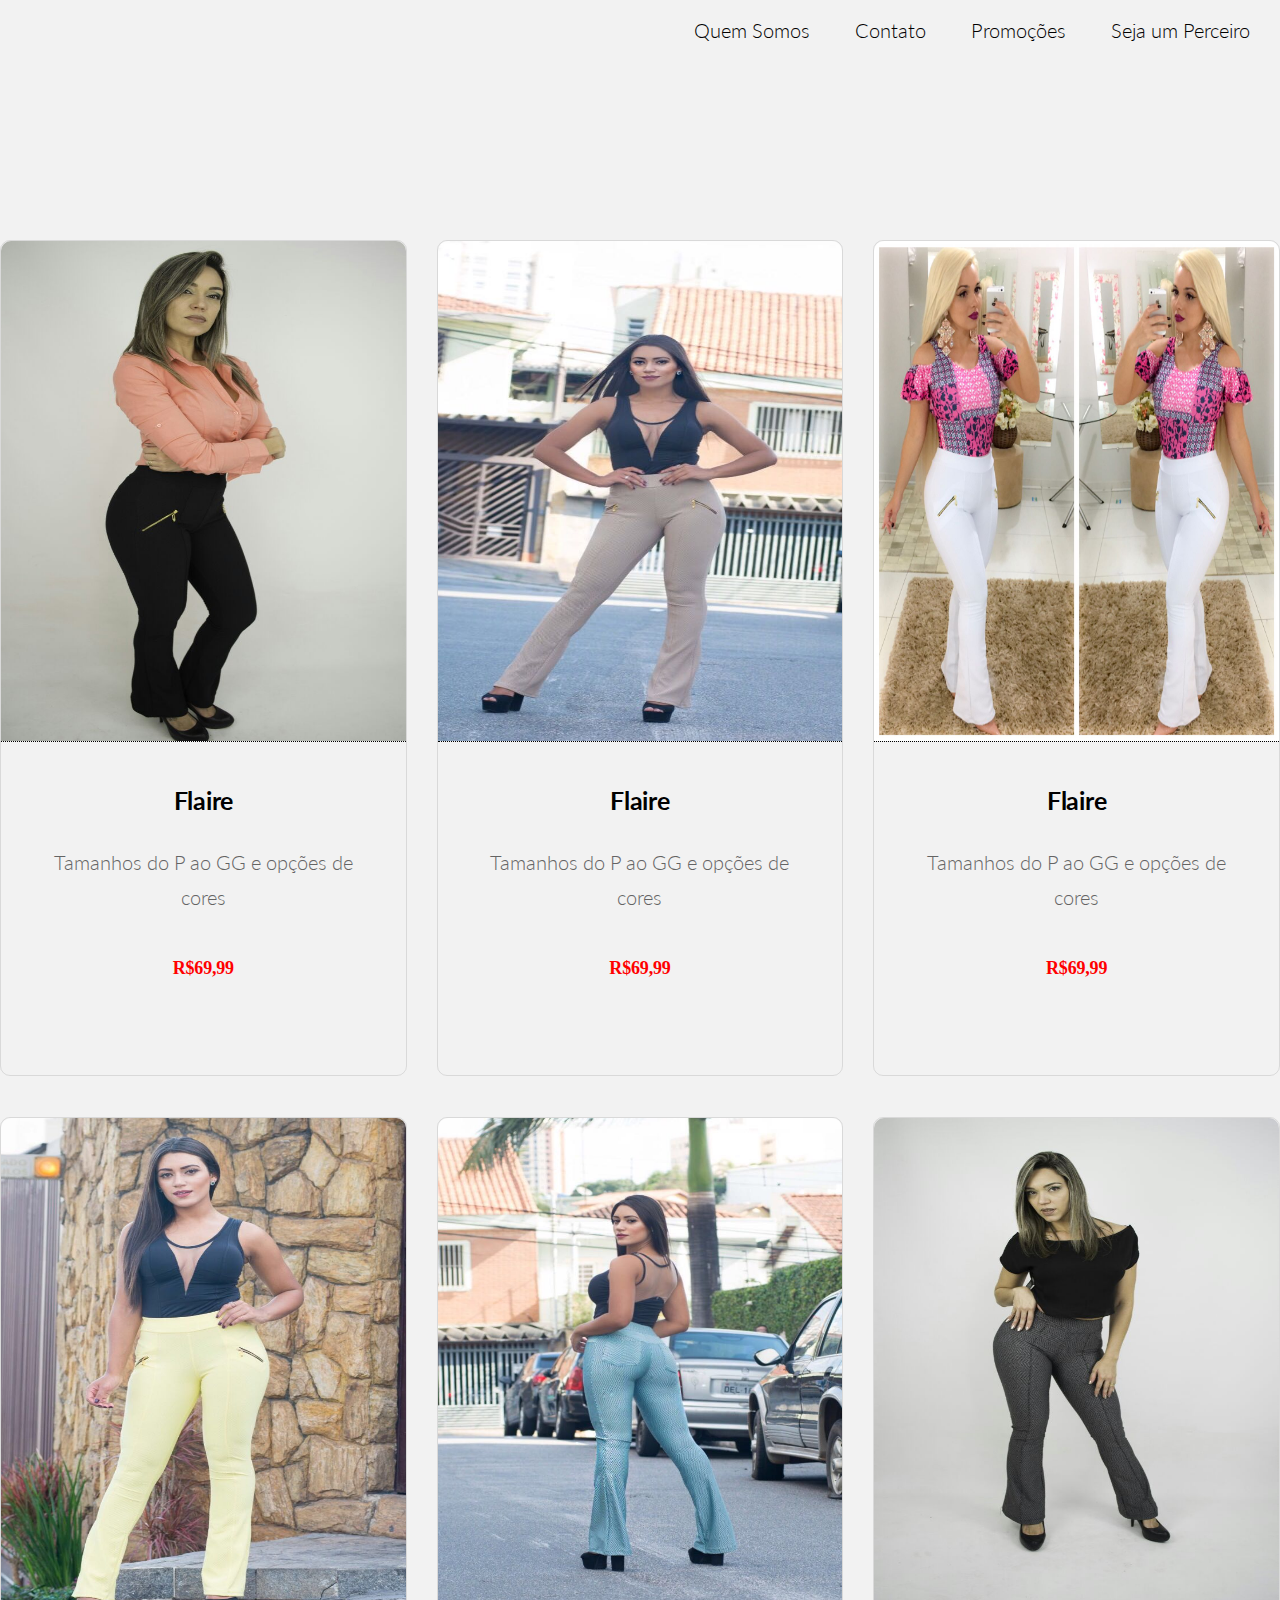
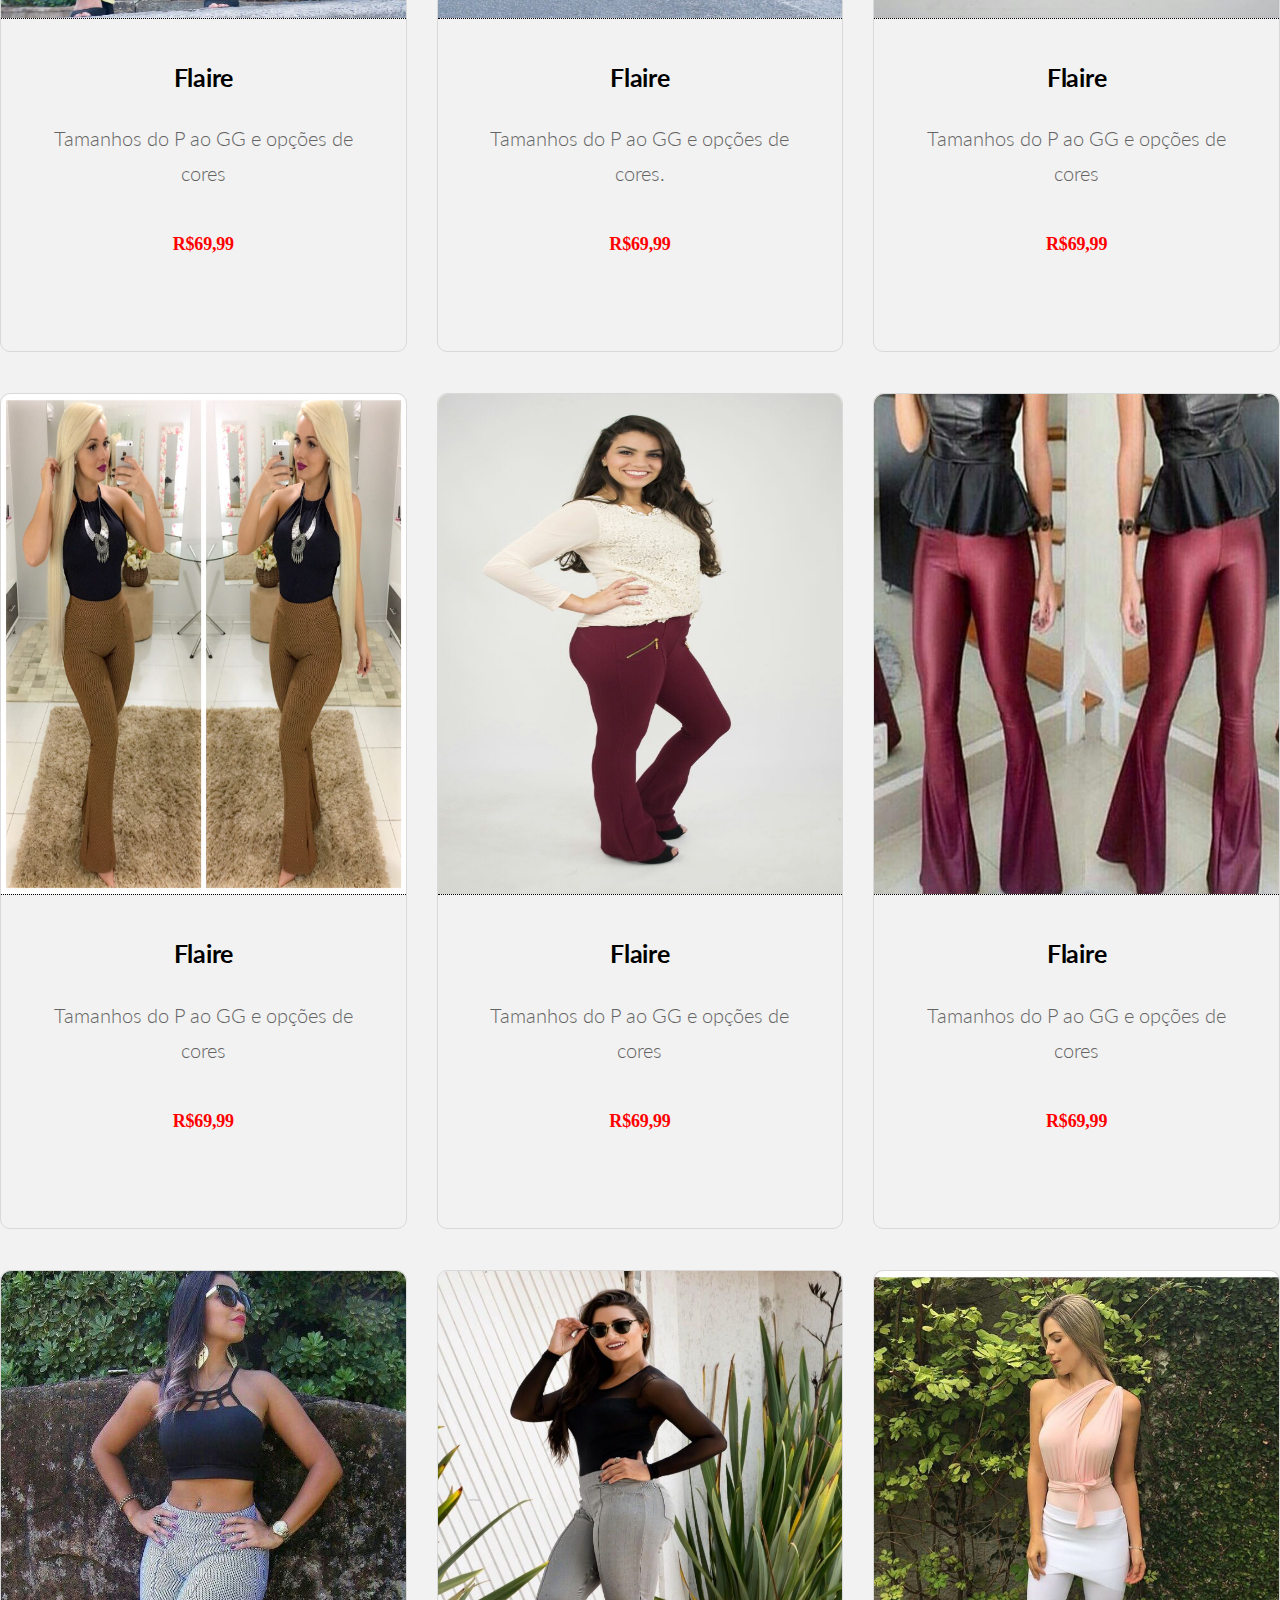
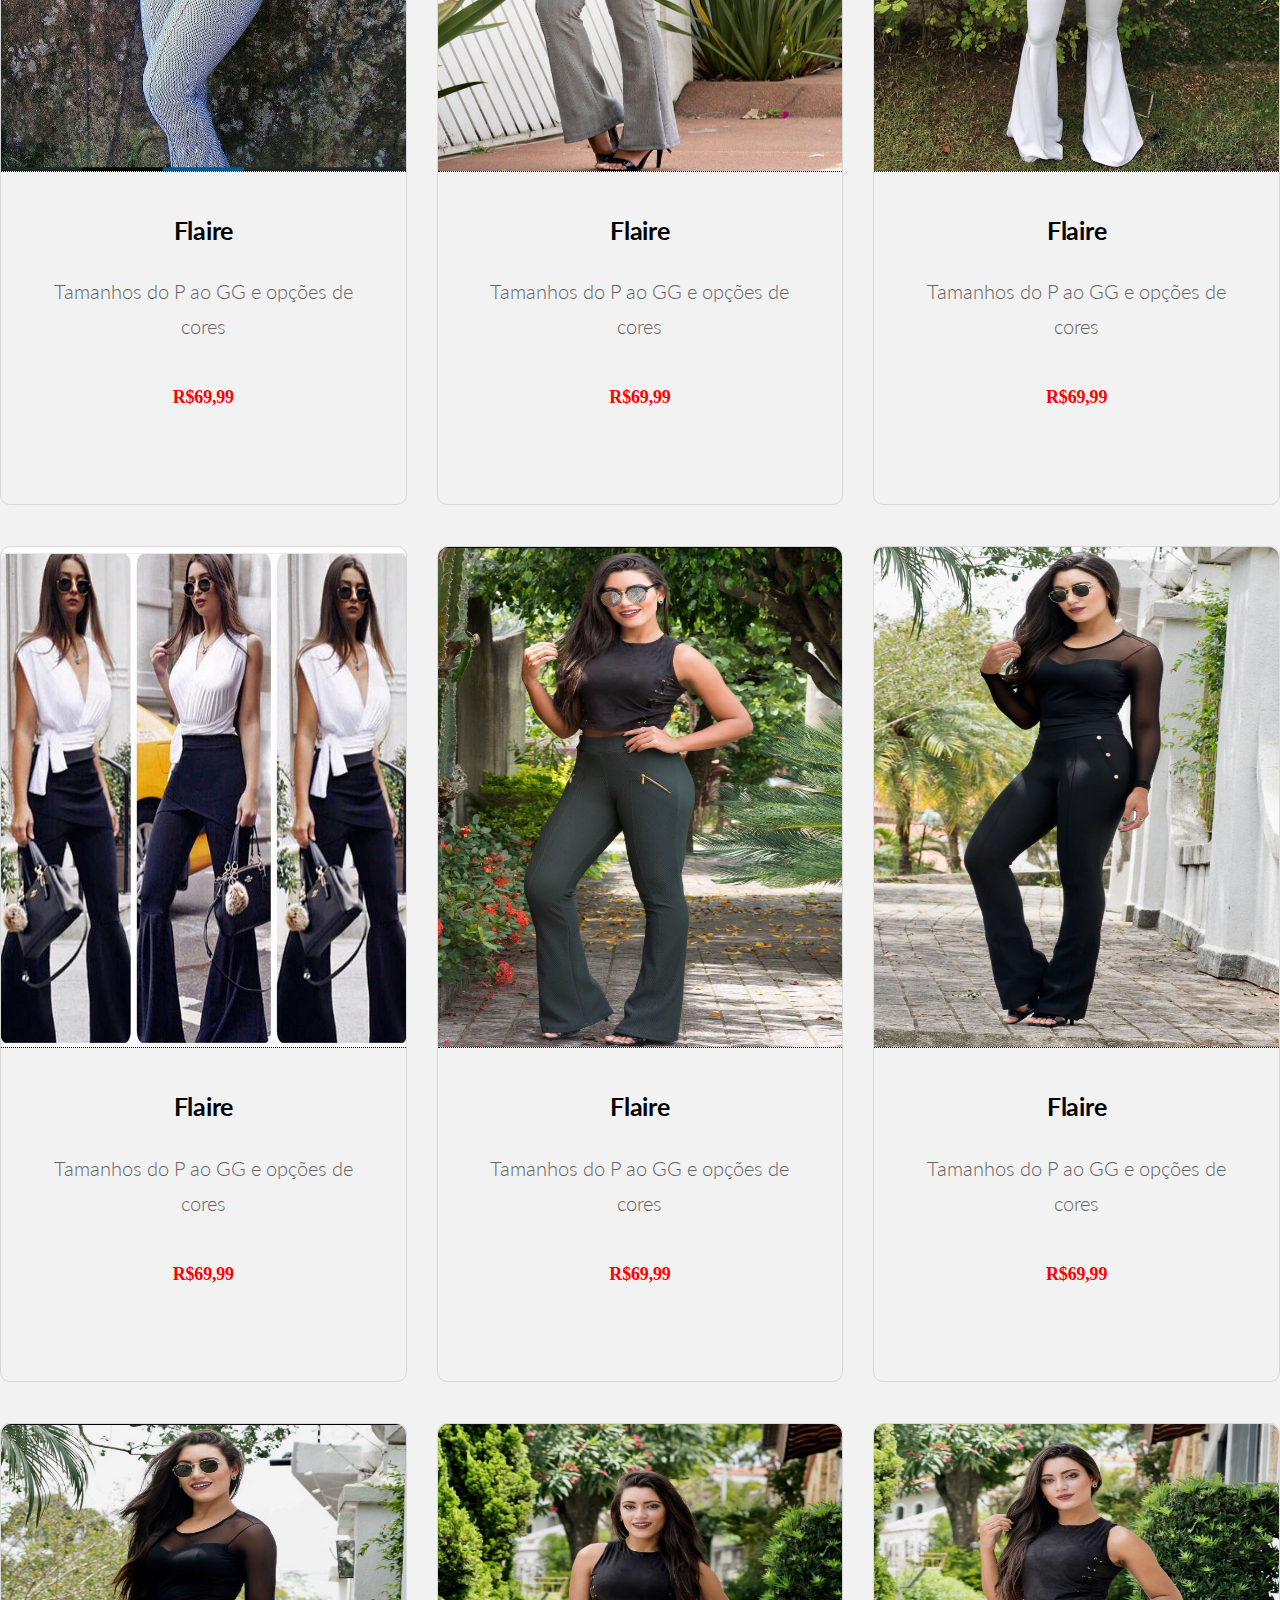
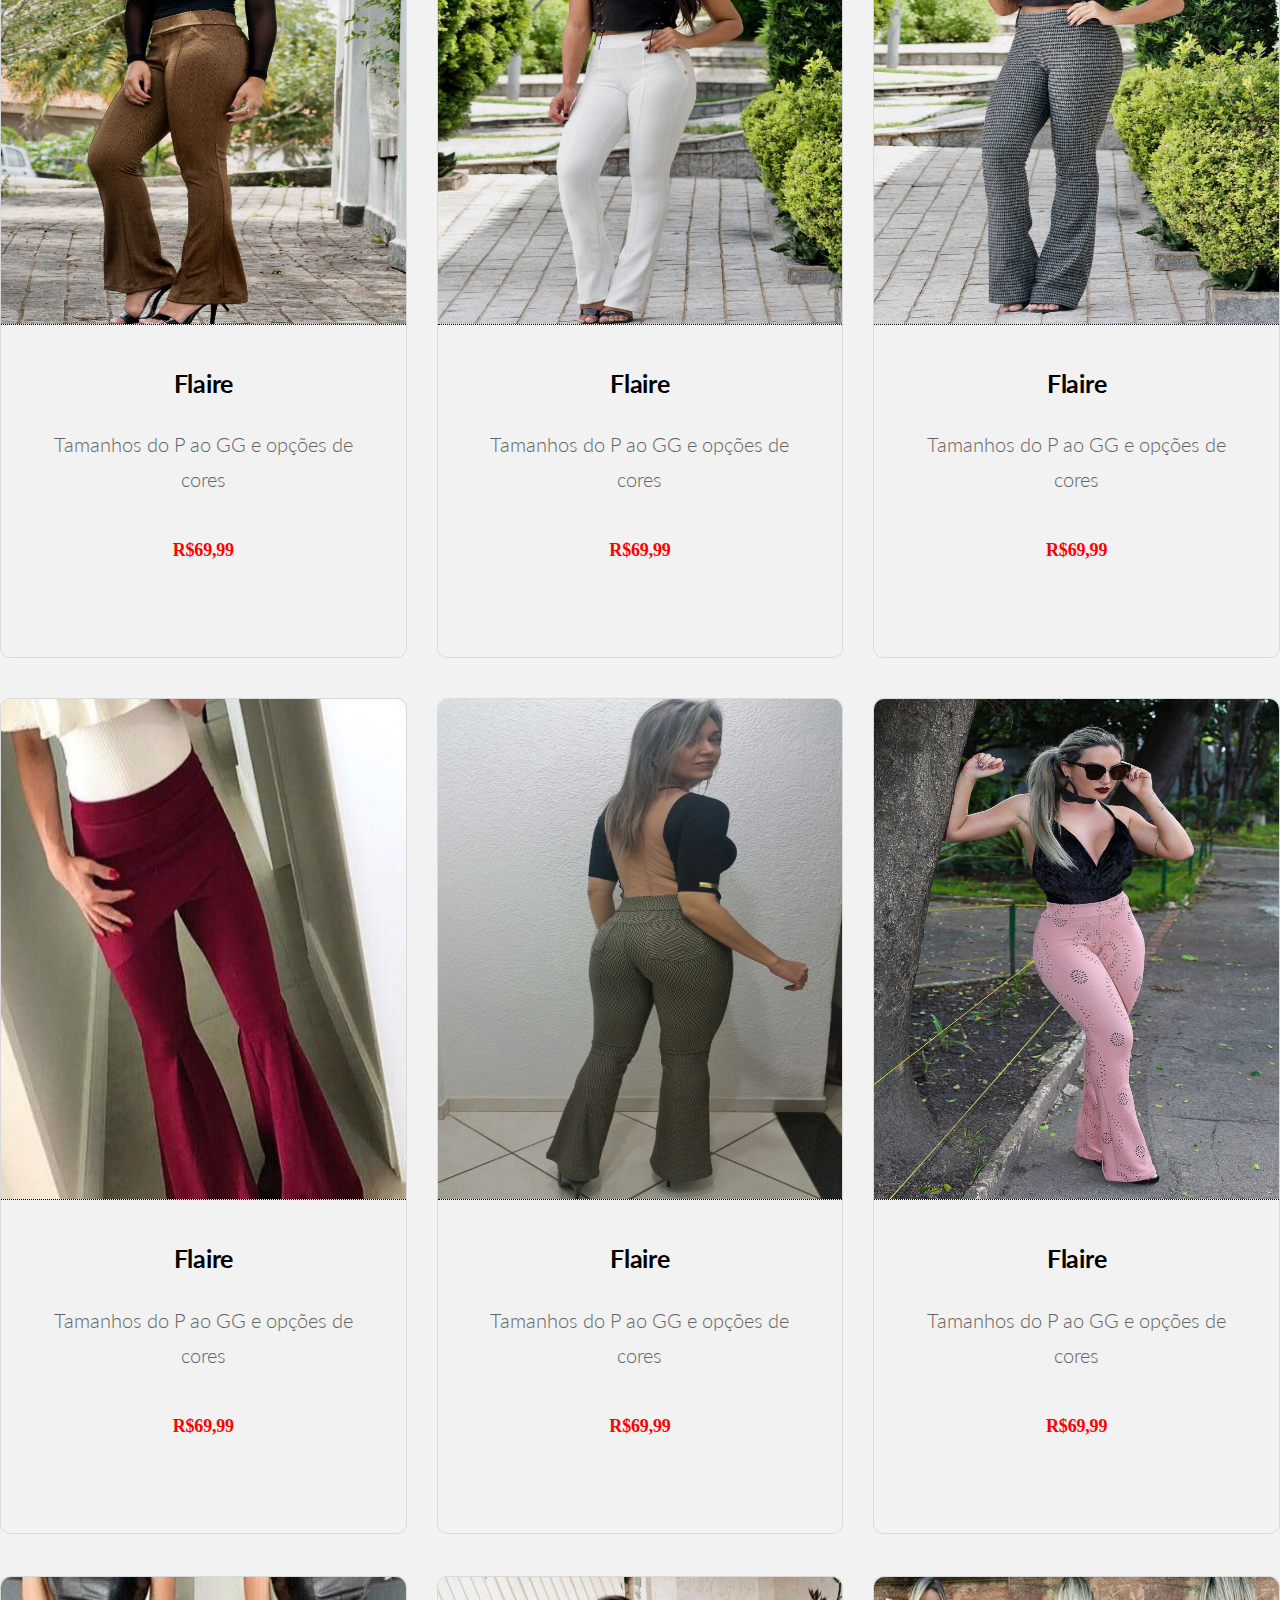
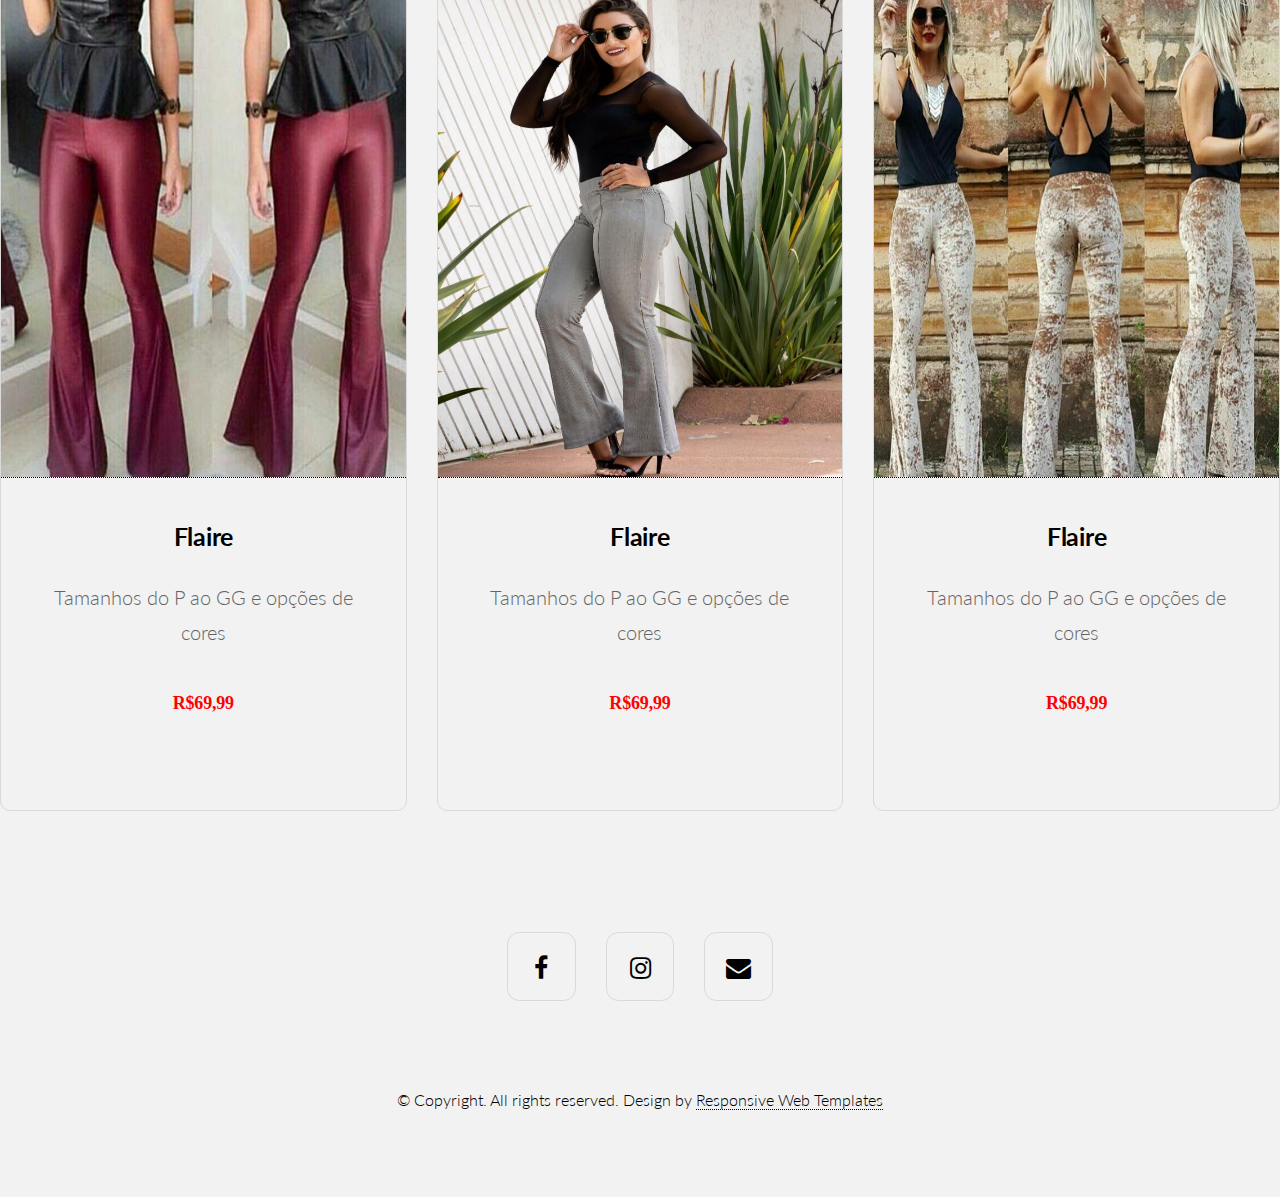
==== commit d642539b: "inclusao de valores e imagens na pagina flaire" ====
--- a/modelosflaire.html
+++ b/modelosflaire.html
@@ -45,29 +45,32 @@
 <div class="row">
 						<div class="4u 6u(2) 12u$(3)">
 							<article class="box post">
-								<a href="#" class="image fit"><img src="img/k1.jpg" alt=""/></a>
-								<h3>Flaire</h3>
-								<p> Tamanhos do P ao GG e opções de cores</p>
-								<ul class="actions">
-									<li><a href="modelos.html" class=""></a></li>
-								</ul>
-							</article>
-						</div>
-						<div class="4u 6u$(2) 12u$(3)">
-							<article class="box post">
-								<a href="#" class="image fit"><img src="img/l1.jpeg" alt="" /></a>
-								<h3>Flaire</h3>
-								<p>Tamanhos do P ao GG e opções de cores </p>
-								<ul class="actions">
-									<li><a href="#" class=""></a></li>
-								</ul>
-							</article>
-						</div>
-						<div class="4u$ 6u(2) 12u$(3)">
-							<article class="box post">
-								<a href="#" class="image fit"><img src="img/l2.jpeg" width="300px" height="500px" alt="" /></a>
-								<h3>Flaire</h3>
-								<p>Tamanhos do P ao GG e opções de cores</p>
+								<a href="#" class="image fit"><img src="img/f1.jpeg"  width="329px" height="500px" alt=""/></a>
+								<h3>Flaire</h3>
+								<p> Tamanhos do P ao GG e opções de cores</p>
+								<h5>R$69,99</h5>
+								<ul class="actions">
+									<li><a href="modelos.html" class=""></a></li>
+								</ul>
+							</article>
+						</div>
+						<div class="4u 6u$(2) 12u$(3)">
+							<article class="box post">
+								<a href="#" class="image fit"><img src="img/f2.jpeg"  width="329px" height="500px" alt="" /></a>
+								<h3>Flaire</h3>
+								<p>Tamanhos do P ao GG e opções de cores </p>
+								<h5>R$69,99</h5>
+								<ul class="actions">
+									<li><a href="#" class=""></a></li>
+								</ul>
+							</article>
+						</div>
+						<div class="4u$ 6u(2) 12u$(3)">
+							<article class="box post">
+								<a href="#" class="image fit"><img src="img/f3.jpeg" width="329px" height="500px" alt="" /></a>
+								<h3>Flaire</h3>
+								<p>Tamanhos do P ao GG e opções de cores</p>
+								<h5>R$69,99</h5>
 								<ul class="actions">
 									<li><a href="#" class=""></a></li>
 								</ul>
@@ -82,29 +85,32 @@
 			<div class="row">
 						<div class="4u 6u(2) 12u$(3)">
 							<article class="box post">
-								<a href="#" class="image fit"><img src="img/l3.jpeg" alt=""/></a>
-								<h3>Flaire</h3>
-								<p> Tamanhos do P ao GG e opções de cores</p>
-								<ul class="actions">
-									<li><a href="modelos.html" class=""></a></li>
-								</ul>
-							</article>
-						</div>
-						<div class="4u 6u$(2) 12u$(3)">
-							<article class="box post">
-								<a href="#" class="image fit"><img src="img/l4.jpeg" alt="" /></a>
+								<a href="#" class="image fit"><img src="img/f4.jpeg" width="329px" height="500px" alt=""/></a>
+								<h3>Flaire</h3>
+								<p> Tamanhos do P ao GG e opções de cores</p>
+								<h5>R$69,99</h5>
+								<ul class="actions">
+									<li><a href="modelos.html" class=""></a></li>
+								</ul>
+							</article>
+						</div>
+						<div class="4u 6u$(2) 12u$(3)">
+							<article class="box post">
+								<a href="#" class="image fit"><img src="img/f5.jpeg" width="329px" height="500px" alt="" /></a>
 								<h3>Flaire</h3>
 								<p>Tamanhos do P ao GG e opções de cores. </p>
-								<ul class="actions">
-									<li><a href="#" class=""></a></li>
-								</ul>
-							</article>
-						</div>
-						<div class="4u$ 6u(2) 12u$(3)">
-							<article class="box post">
-								<a href="#" class="image fit"><img src="img/l5.jpeg" width="300px" height="500px" alt="" /></a>
-								<h3>Flaire</h3>
-								<p>Tamanhos do P ao GG e opções de cores</p>
+								<h5>R$69,99</h5>
+								<ul class="actions">
+									<li><a href="#" class=""></a></li>
+								</ul>
+							</article>
+						</div>
+						<div class="4u$ 6u(2) 12u$(3)">
+							<article class="box post">
+								<a href="#" class="image fit"><img src="img/f6.jpeg" width="329px" height="500px" alt="" /></a>
+								<h3>Flaire</h3>
+								<p>Tamanhos do P ao GG e opções de cores</p>
+								<h5>R$69,99</h5>
 								<ul class="actions">
 									<li><a href="#" class=""></a></li>
 								</ul>
@@ -119,29 +125,32 @@
 			<div class="row">
 						<div class="4u 6u(2) 12u$(3)">
 							<article class="box post">
-								<a href="#" class="image fit"><img src="img/l6.jpeg" alt=""/></a>
-								<h3>Flaire</h3>
-								<p>Tamanhos do P ao GG e opções de cores</p>
-								<ul class="actions">
-									<li><a href="modelos.html" class=""></a></li>
-								</ul>
-							</article>
-						</div>
-						<div class="4u 6u$(2) 12u$(3)">
-							<article class="box post">
-								<a href="#" class="image fit"><img src="img/l7.jpeg" alt="" /></a>
-								<h3>Flaire</h3>
-								<p>Tamanhos do P ao GG e opções de cores </p>
-								<ul class="actions">
-									<li><a href="#" class=""></a></li>
-								</ul>
-							</article>
-						</div>
-						<div class="4u$ 6u(2) 12u$(3)">
-							<article class="box post">
-								<a href="#" class="image fit"><img src="img/l8.jpeg" width="300px" height="500px" alt="" /></a>
-								<h3>Flaire</h3>
-								<p>Tamanhos do P ao GG e opções de cores</p>
+								<a href="#" class="image fit"><img src="img/f7.jpeg"  width="329px" height="500px" alt=""/></a>
+								<h3>Flaire</h3>
+								<p>Tamanhos do P ao GG e opções de cores</p>
+								<h5>R$69,99</h5>
+								<ul class="actions">
+									<li><a href="modelos.html" class=""></a></li>
+								</ul>
+							</article>
+						</div>
+						<div class="4u 6u$(2) 12u$(3)">
+							<article class="box post">
+								<a href="#" class="image fit"><img src="img/f8.jpeg" width="329px" height="500px"  alt="" /></a>
+								<h3>Flaire</h3>
+								<p>Tamanhos do P ao GG e opções de cores </p>
+								<h5>R$69,99</h5>
+								<ul class="actions">
+									<li><a href="#" class=""></a></li>
+								</ul>
+							</article>
+						</div>
+						<div class="4u$ 6u(2) 12u$(3)">
+							<article class="box post">
+								<a href="#" class="image fit"><img src="img/f33.jpeg"  width="329px" height="500px" alt="" /></a>
+								<h3>Flaire</h3>
+								<p>Tamanhos do P ao GG e opções de cores</p>
+								<h5>R$69,99</h5>
 								<ul class="actions">
 									<li><a href="#" class=""></a></li>
 								</ul>
@@ -156,41 +165,206 @@
 			<div class="row">
 						<div class="4u 6u(2) 12u$(3)">
 							<article class="box post">
-								<a href="#" class="image fit"><img src="img/l9.jpeg" alt=""/></a>
-								<h3>Flaire</h3>
-								<p> Tamanhos do P ao GG e opções de cores</p>
-								<ul class="actions">
-									<li><a href="modelos.html" class=""></a></li>
-								</ul>
-							</article>
-						</div>
-						<div class="4u 6u$(2) 12u$(3)">
-							<article class="box post">
-								<a href="#" class="image fit"><img src="img/lg.jpg" alt="" /></a>
-								<h3>Flaire</h3>
-								<p>Tamanhos do P ao GG e opções de cores </p>
-								<ul class="actions">
-									<li><a href="#" class=""></a></li>
-								</ul>
-							</article>
-						</div>
-						<div class="4u$ 6u(2) 12u$(3)">
-							<article class="box post">
-								<a href="#" class="image fit"><img src="img/k5.jpg" width="300px" height="500px" alt="" /></a>
-								<h3>Flaire</h3>
-								<p>Tamanhos do P ao GG e opções de cores</p>
-								<ul class="actions">
-									<li><a href="#" class=""></a></li>
-								</ul>
-							</article>
-						</div>
-						
-						
-						
-					</div>
-				</div>
-				
-			
+								<a href="#" class="image fit"><img src="img/f11.jpeg" width="329px" height="500px" alt=""/></a>
+								<h3>Flaire</h3>
+								<p> Tamanhos do P ao GG e opções de cores</p>
+								<h5>R$69,99</h5>
+								<ul class="actions">
+									<li><a href="modelos.html" class=""></a></li>
+								</ul>
+							</article>
+						</div>
+						<div class="4u 6u$(2) 12u$(3)">
+							<article class="box post">
+								<a href="#" class="image fit"><img src="img/f27.jpeg" width="329px" height="500px" alt="" /></a>
+								<h3>Flaire</h3>
+								<p>Tamanhos do P ao GG e opções de cores </p>
+								<h5>R$69,99</h5>
+								<ul class="actions">
+									<li><a href="#" class=""></a></li>
+								</ul>
+							</article>
+						</div>
+						<div class="4u$ 6u(2) 12u$(3)">
+							<article class="box post">
+								<a href="#" class="image fit"><img src="img/f13.jpeg"  width="329px" height="500px"  alt="" /></a>
+								<h3>Flaire</h3>
+								<p>Tamanhos do P ao GG e opções de cores</p>
+								<h5>R$69,99</h5>
+								<ul class="actions">
+									<li><a href="#" class=""></a></li>
+								</ul>
+							</article>
+						</div>
+						
+						
+						
+					</div>
+				</div>
+				<div class="row">
+						<div class="4u 6u(2) 12u$(3)">
+							<article class="box post">
+								<a href="#" class="image fit"><img src="img/f14.jpeg"  width="329px" height="500px" alt=""/></a>
+								<h3>Flaire</h3>
+								<p> Tamanhos do P ao GG e opções de cores</p>
+								<h5>R$69,99</h5>
+								<ul class="actions">
+									<li><a href="modelos.html" class=""></a></li>
+								</ul>
+							</article>
+						</div>
+						<div class="4u 6u$(2) 12u$(3)">
+							<article class="box post">
+								<a href="#" class="image fit"><img src="img/f15.jpeg"  width="329px" height="500px" alt="" /></a>
+								<h3>Flaire</h3>
+								<p>Tamanhos do P ao GG e opções de cores </p>
+								<h5>R$69,99</h5>
+								<ul class="actions">
+									<li><a href="#" class=""></a></li>
+								</ul>
+							</article>
+						</div>
+						<div class="4u$ 6u(2) 12u$(3)">
+							<article class="box post">
+								<a href="#" class="image fit"><img src="img/f16.jpeg" width="329px" height="500px" alt="" /></a>
+								<h3>Flaire</h3>
+								<p>Tamanhos do P ao GG e opções de cores</p>
+								<h5>R$69,99</h5>
+								<ul class="actions">
+									<li><a href="#" class=""></a></li>
+								</ul>
+							</article>
+						</div>
+						
+						
+						
+					</div>
+				</div>
+				
+				<div class="row">
+						<div class="4u 6u(2) 12u$(3)">
+							<article class="box post">
+								<a href="#" class="image fit"><img src="img/f30.jpeg" width="329px" height="500px" alt=""/></a>
+								<h3>Flaire</h3>
+								<p> Tamanhos do P ao GG e opções de cores</p>
+								<h5>R$69,99</h5>
+								<ul class="actions">
+									<li><a href="modelos.html" class=""></a></li>
+								</ul>
+							</article>
+						</div>
+						<div class="4u 6u$(2) 12u$(3)">
+							<article class="box post">
+								<a href="#" class="image fit"><img src="img/f21.jpeg" width="329px" height="500px"  alt="" /></a>
+								<h3>Flaire</h3>
+								<p>Tamanhos do P ao GG e opções de cores </p>
+								<h5>R$69,99</h5>
+								<ul class="actions">
+									<li><a href="#" class=""></a></li>
+								</ul>
+							</article>
+						</div>
+						<div class="4u$ 6u(2) 12u$(3)">
+							<article class="box post">
+								<a href="#" class="image fit"><img src="img/f22.jpeg" width="329px" height="500px"  alt="" /></a>
+								<h3>Flaire</h3>
+								<p>Tamanhos do P ao GG e opções de cores</p>
+								<h5>R$69,99</h5>
+								<ul class="actions">
+									<li><a href="#" class=""></a></li>
+								</ul>
+							</article>
+						</div>
+						<div class="row">
+						<div class="4u 6u(2) 12u$(3)">
+							<article class="box post">
+								<a href="#" class="image fit"><img src="img/f23.jpeg" width="329px" height="500px" alt=""/></a>
+								<h3>Flaire</h3>
+								<p> Tamanhos do P ao GG e opções de cores</p>
+								<h5>R$69,99</h5>
+								<ul class="actions">
+									<li><a href="modelos.html" class=""></a></li>
+								</ul>
+							</article>
+						</div>
+						<div class="4u 6u$(2) 12u$(3)">
+							<article class="box post">
+								<a href="#" class="image fit"><img src="img/f24.jpeg" width="329px" height="500px" alt="" /></a>
+								<h3>Flaire</h3>
+								<p>Tamanhos do P ao GG e opções de cores </p>
+								<h5>R$69,99</h5>
+								<ul class="actions">
+									<li><a href="#" class=""></a></li>
+								</ul>
+							</article>
+						</div>
+						<div class="4u$ 6u(2) 12u$(3)">
+							<article class="box post">
+								<a href="#" class="image fit"><img src="img/f25.jpeg" width="329px" height="500px"  alt="" /></a>
+								<h3>Flaire</h3>
+								<p>Tamanhos do P ao GG e opções de cores</p>
+								<h5>R$69,99</h5>
+								<ul class="actions">
+									<li><a href="#" class=""></a></li>
+								</ul>
+							</article>
+						</div>
+						
+						
+						
+					</div>
+				</div>
+				<div class="row">
+						<div class="4u 6u(2) 12u$(3)">
+							<article class="box post">
+								<a href="#" class="image fit"><img src="img/f33.jpeg" width="329px" height="500px" alt=""/></a>
+								<h3>Flaire</h3>
+								<p> Tamanhos do P ao GG e opções de cores</p>
+								<h5>R$69,99</h5>
+								<ul class="actions">
+									<li><a href="modelos.html" class=""></a></li>
+								</ul>
+							</article>
+						</div>
+						<div class="4u 6u$(2) 12u$(3)">
+							<article class="box post">
+								<a href="#" class="image fit"><img src="img/f27.jpeg" width="329px" height="500px" alt="" /></a>
+								<h3>Flaire</h3>
+								<p>Tamanhos do P ao GG e opções de cores </p>
+								<h5>R$69,99</h5>
+								<ul class="actions">
+									<li><a href="#" class=""></a></li>
+								</ul>
+							</article>
+						</div>
+						<div class="4u$ 6u(2) 12u$(3)">
+							<article class="box post">
+								<a href="#" class="image fit"><img src="img/f34.jpeg" width="329px" height="500px"  alt="" /></a>
+								<h3>Flaire</h3>
+								<p>Tamanhos do P ao GG e opções de cores</p>
+								<h5>R$69,99</h5>
+								<ul class="actions">
+									<li><a href="#" class=""></a></li>
+								</ul>
+							</article>
+						</div>
+						
+						
+						
+					</div>
+				</div>
+				
+						
+						
+					</div>
+				</div>
+						
+						
+						
+					
+						
+						
+					
 			
 			
 			
--- a/css/style.css
+++ b/css/style.css
@@ -1413,8 +1413,12 @@
 		font-size: 12pt;
 	}
 
-	h2 br, h3 br, h4 br, h5 br, h6 br {
+	h2 br, h3 br, h4 br, h6 br {
 		display: none;
+}
+	h5 {
+	color: red;
+
 	}
 
 /* Section/Article */
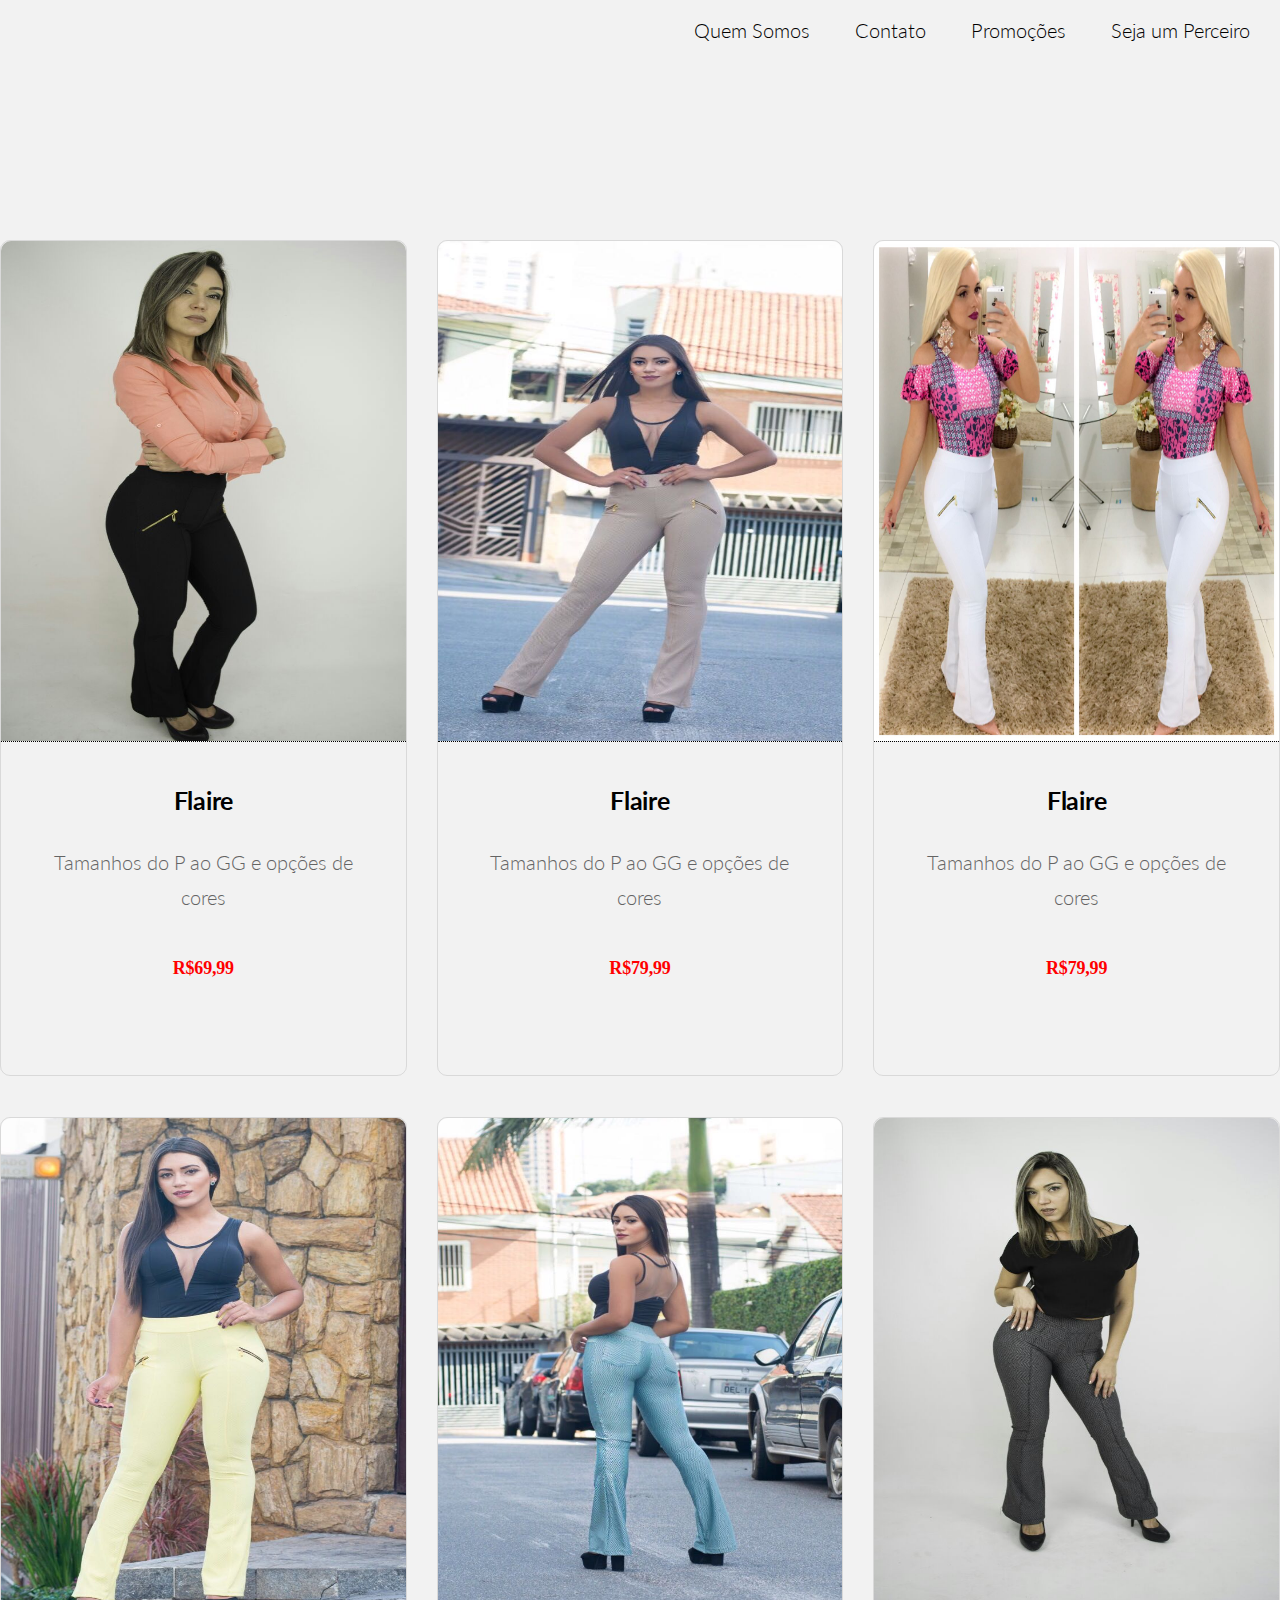
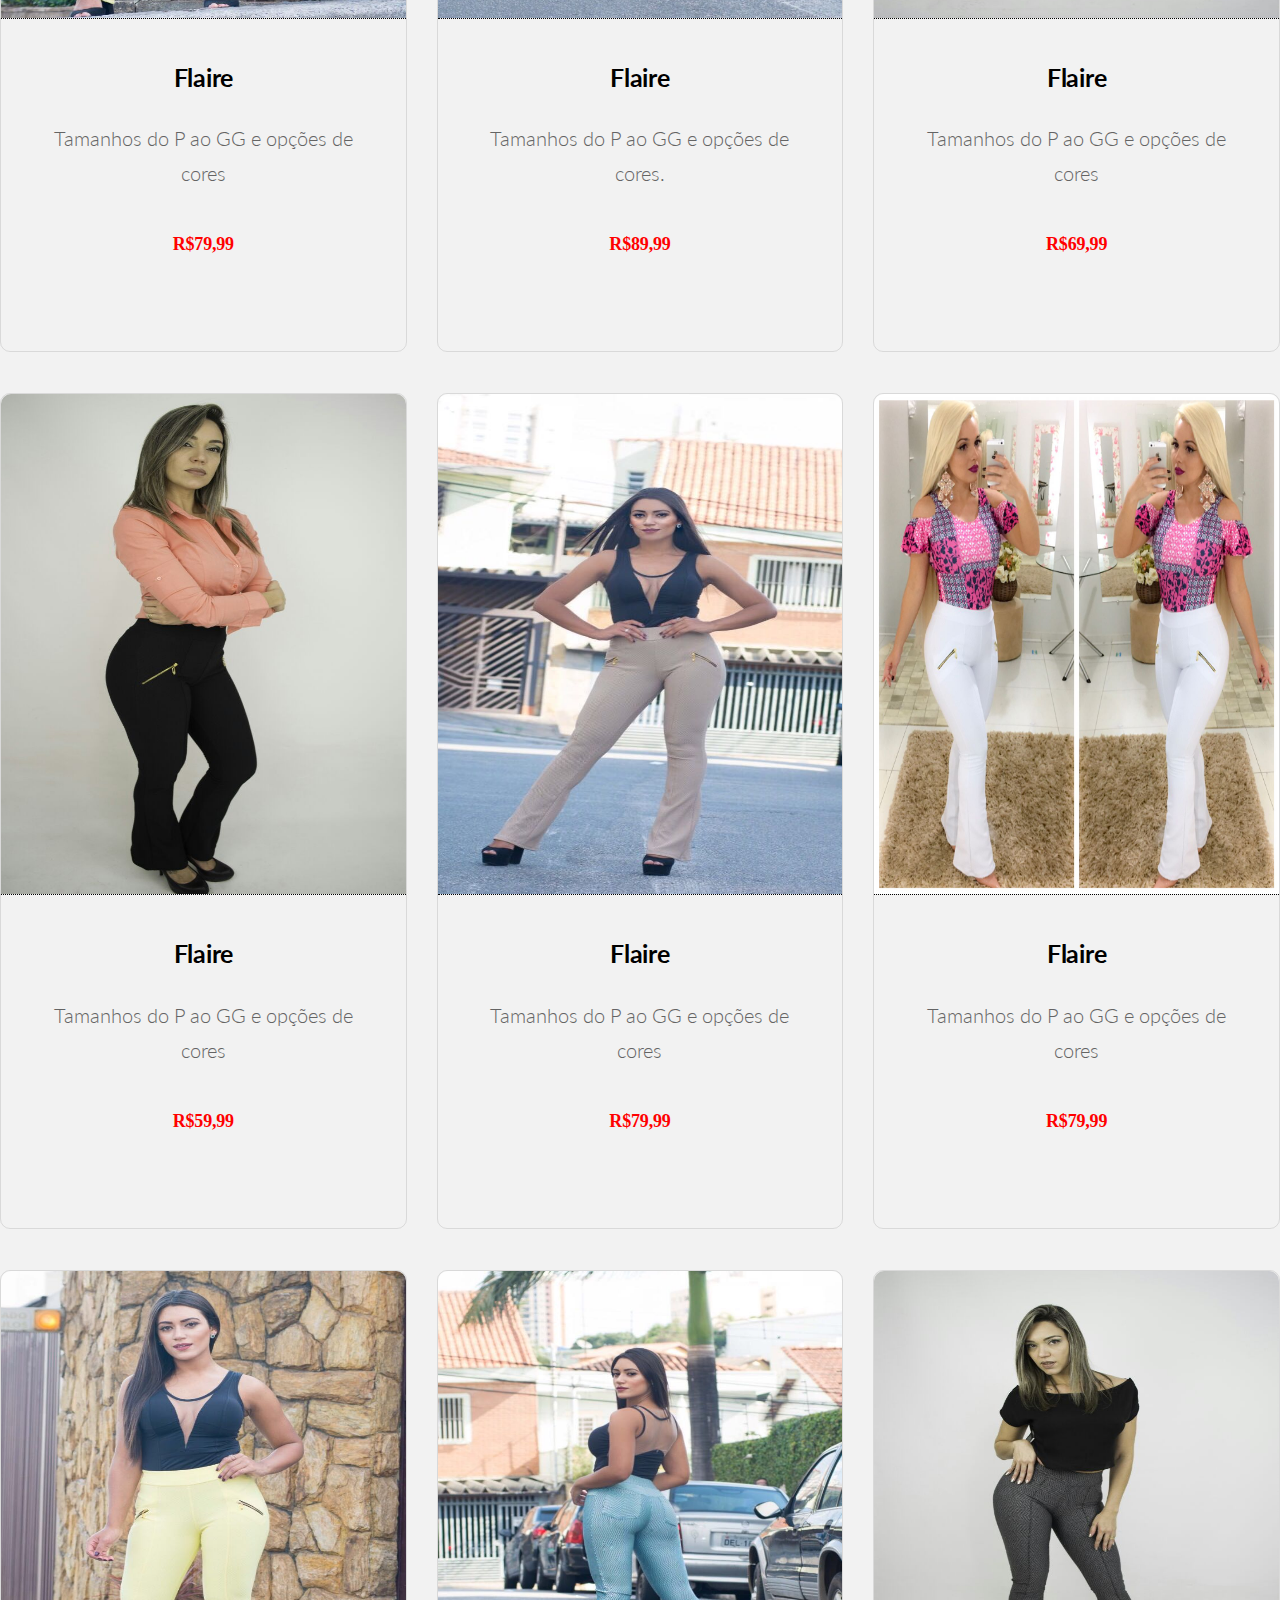
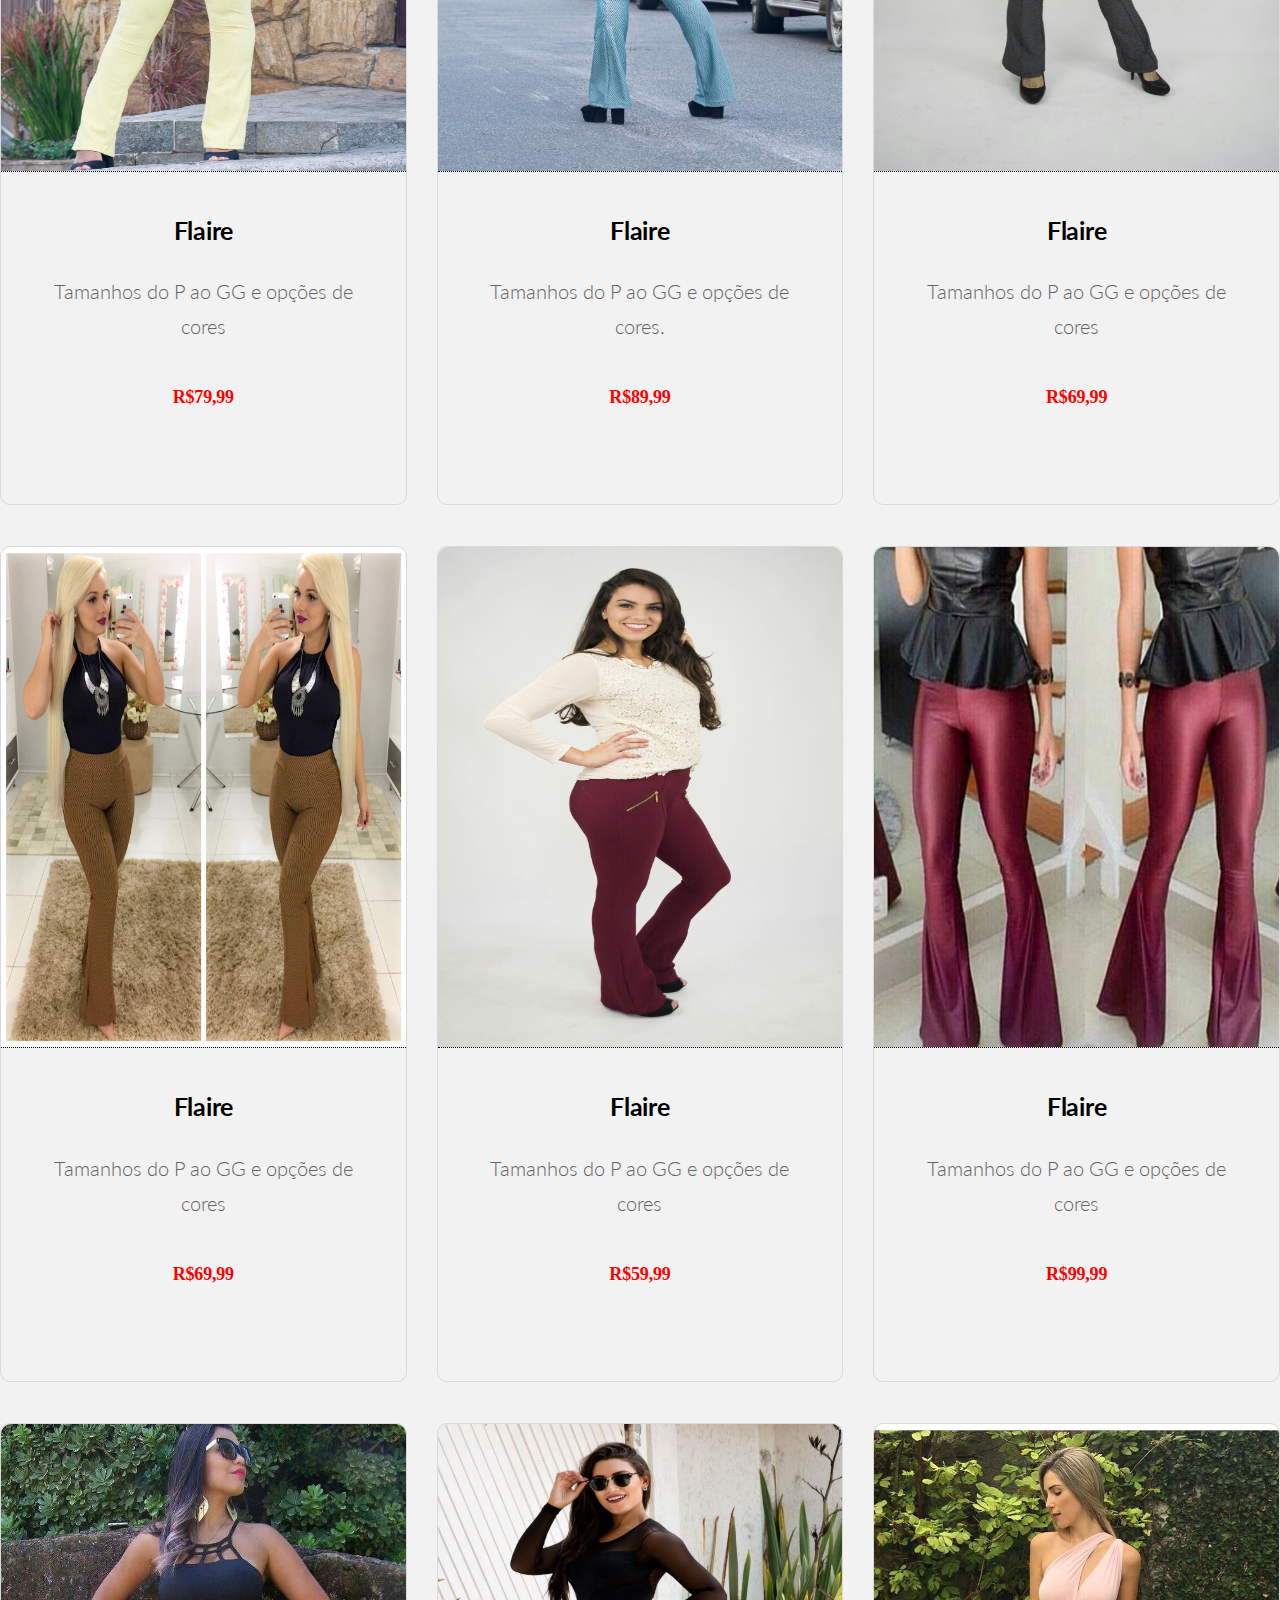
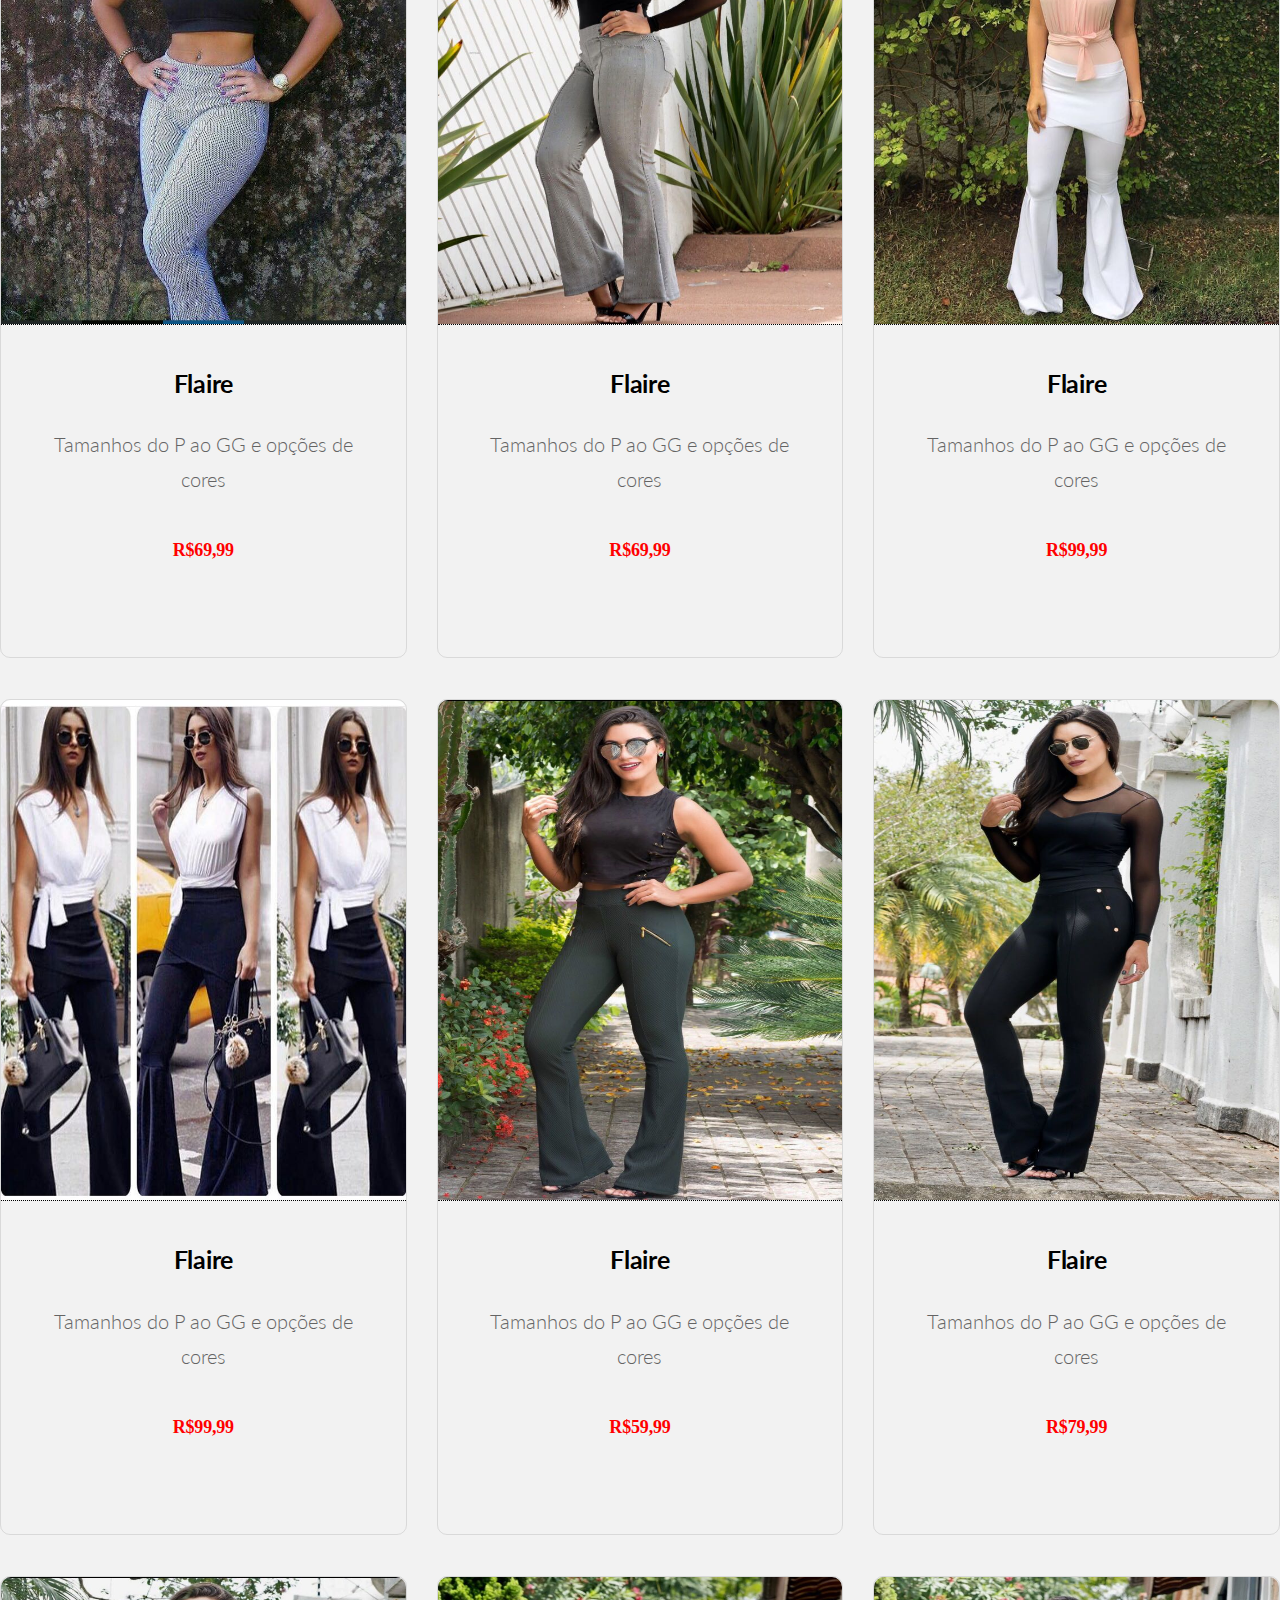
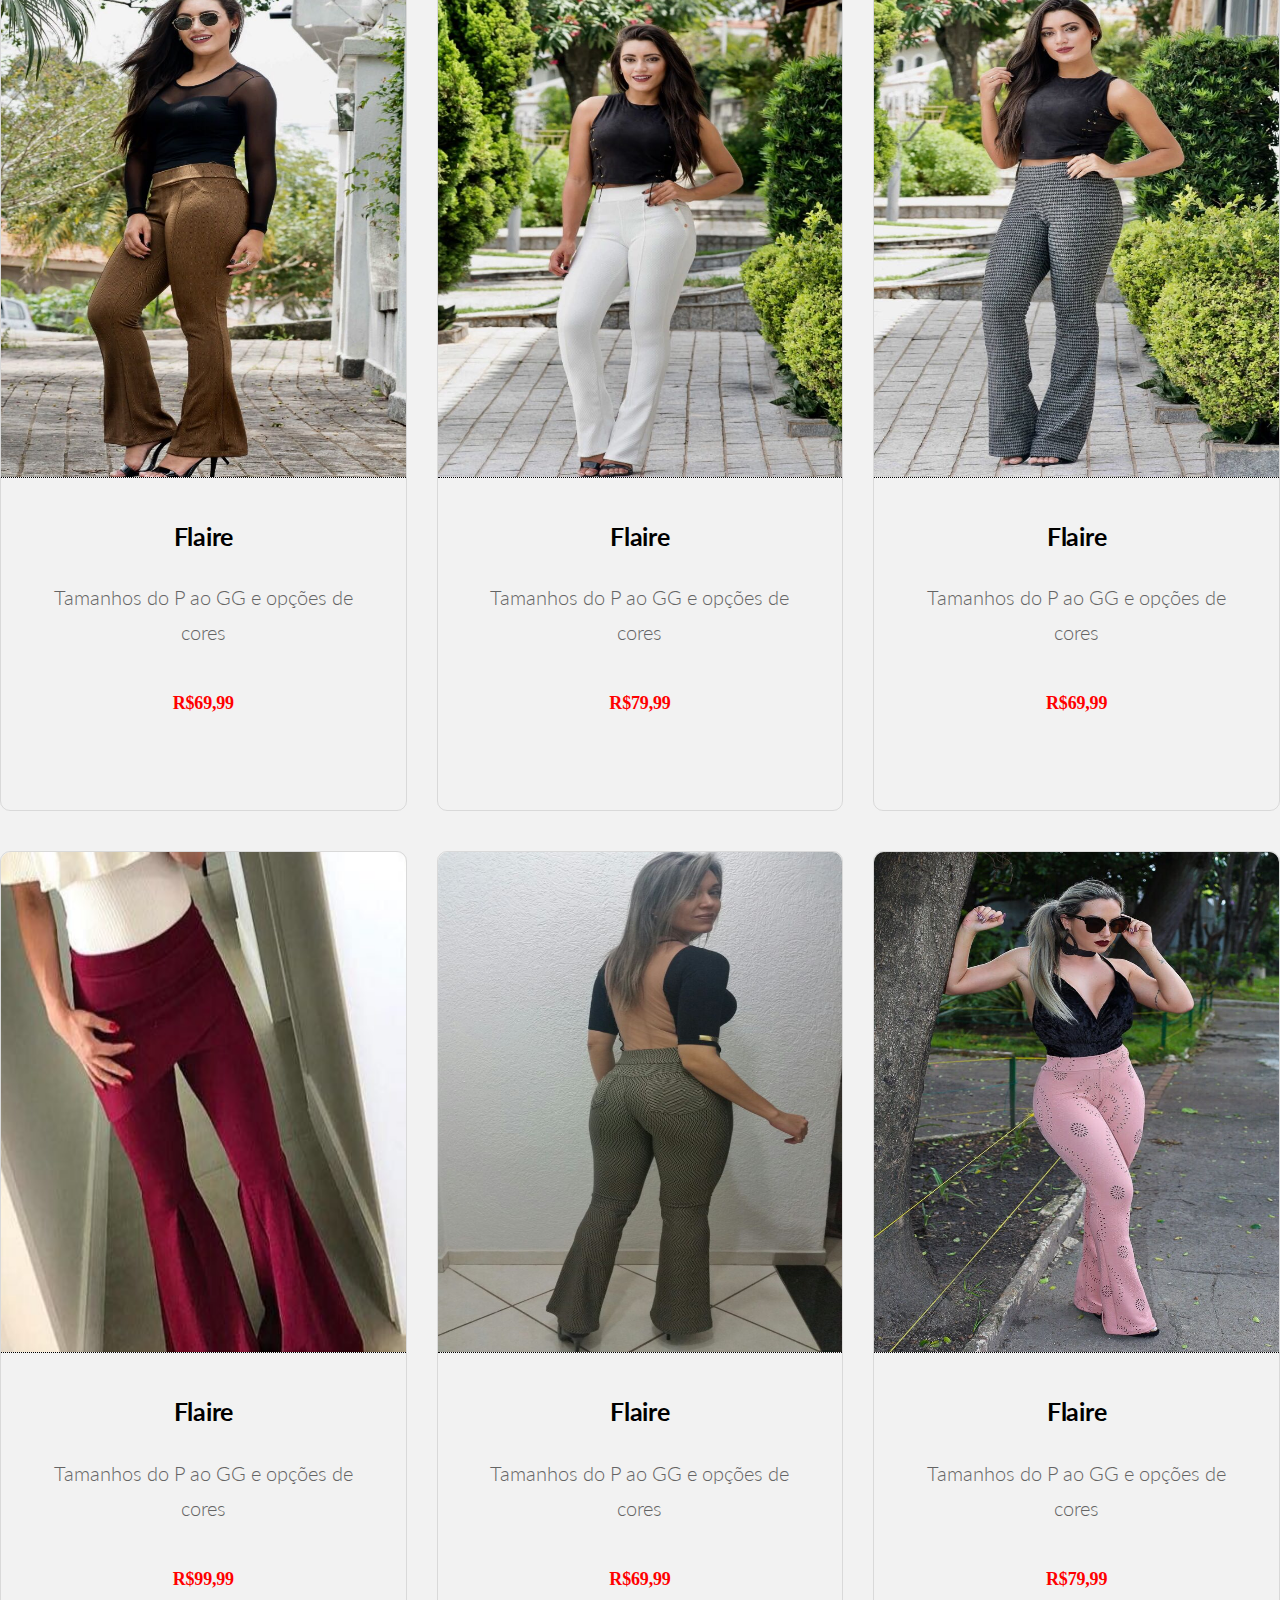
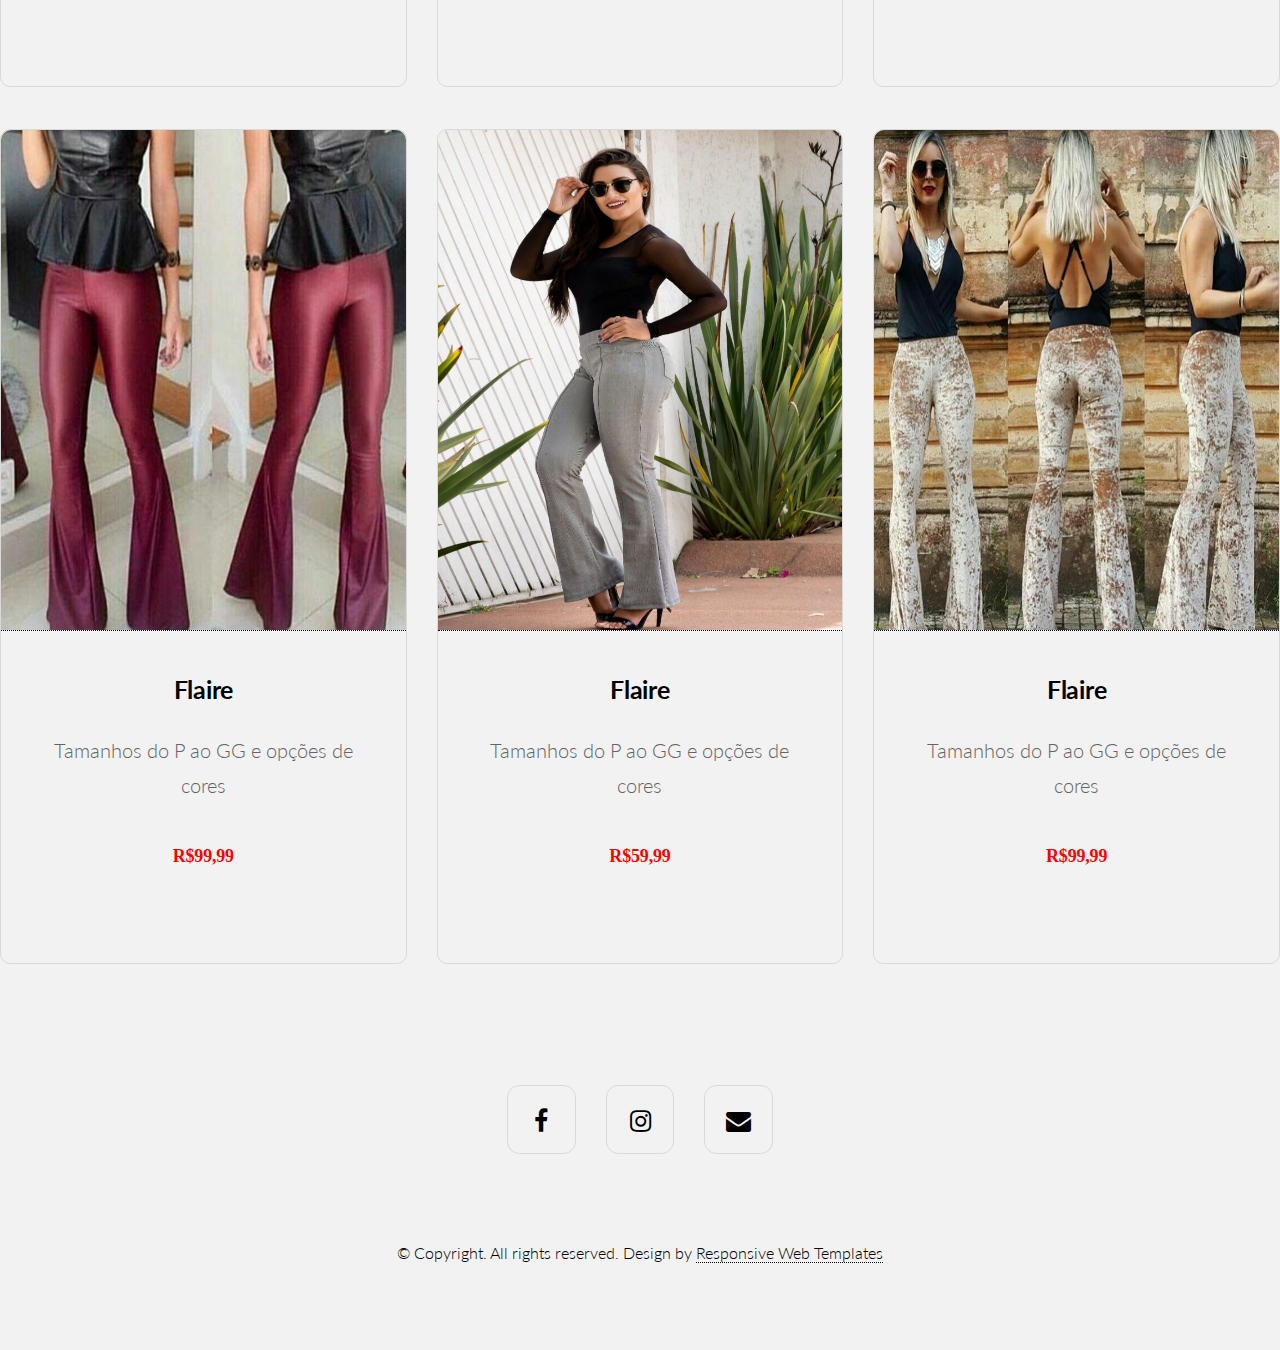
==== commit b57814ce: "valores flaires" ====
--- a/modelosflaire.html
+++ b/modelosflaire.html
@@ -42,7 +42,10 @@
 
 
 
-<div class="row">
+
+
+
+                      <div class="row">
 						<div class="4u 6u(2) 12u$(3)">
 							<article class="box post">
 								<a href="#" class="image fit"><img src="img/f1.jpeg"  width="329px" height="500px" alt=""/></a>
@@ -59,7 +62,7 @@
 								<a href="#" class="image fit"><img src="img/f2.jpeg"  width="329px" height="500px" alt="" /></a>
 								<h3>Flaire</h3>
 								<p>Tamanhos do P ao GG e opções de cores </p>
-								<h5>R$69,99</h5>
+								<h5>R$79,99</h5>
 								<ul class="actions">
 									<li><a href="#" class=""></a></li>
 								</ul>
@@ -70,14 +73,17 @@
 								<a href="#" class="image fit"><img src="img/f3.jpeg" width="329px" height="500px" alt="" /></a>
 								<h3>Flaire</h3>
 								<p>Tamanhos do P ao GG e opções de cores</p>
-								<h5>R$69,99</h5>
-								<ul class="actions">
-									<li><a href="#" class=""></a></li>
-								</ul>
-							</article>
-						</div>
-						
-						
+								<h5>R$79,99</h5>
+								<ul class="actions">
+									<li><a href="#" class=""></a></li>
+								</ul>
+							</article>
+						</div>
+						
+				
+
+
+
 						
 					</div>
 				</div>
@@ -88,7 +94,7 @@
 								<a href="#" class="image fit"><img src="img/f4.jpeg" width="329px" height="500px" alt=""/></a>
 								<h3>Flaire</h3>
 								<p> Tamanhos do P ao GG e opções de cores</p>
-								<h5>R$69,99</h5>
+								<h5>R$79,99</h5>
 								<ul class="actions">
 									<li><a href="modelos.html" class=""></a></li>
 								</ul>
@@ -99,7 +105,7 @@
 								<a href="#" class="image fit"><img src="img/f5.jpeg" width="329px" height="500px" alt="" /></a>
 								<h3>Flaire</h3>
 								<p>Tamanhos do P ao GG e opções de cores. </p>
-								<h5>R$69,99</h5>
+								<h5>R$89,99</h5>
 								<ul class="actions">
 									<li><a href="#" class=""></a></li>
 								</ul>
@@ -117,7 +123,54 @@
 							</article>
 						</div>
 						
-						
+				
+
+
+
+						
+					</div>
+				</div>
+				
+			
+                      <div class="row">
+						<div class="4u 6u(2) 12u$(3)">
+							<article class="box post">
+								<a href="#" class="image fit"><img src="img/f1.jpeg"  width="329px" height="500px" alt=""/></a>
+								<h3>Flaire</h3>
+								<p> Tamanhos do P ao GG e opções de cores</p>
+								<h5>R$59,99</h5>
+								<ul class="actions">
+									<li><a href="modelos.html" class=""></a></li>
+								</ul>
+							</article>
+						</div>
+						<div class="4u 6u$(2) 12u$(3)">
+							<article class="box post">
+								<a href="#" class="image fit"><img src="img/f2.jpeg"  width="329px" height="500px" alt="" /></a>
+								<h3>Flaire</h3>
+								<p>Tamanhos do P ao GG e opções de cores </p>
+								<h5>R$79,99</h5>
+								<ul class="actions">
+									<li><a href="#" class=""></a></li>
+								</ul>
+							</article>
+						</div>
+						<div class="4u$ 6u(2) 12u$(3)">
+							<article class="box post">
+								<a href="#" class="image fit"><img src="img/f3.jpeg" width="329px" height="500px" alt="" /></a>
+								<h3>Flaire</h3>
+								<p>Tamanhos do P ao GG e opções de cores</p>
+								<h5>R$79,99</h5>
+								<ul class="actions">
+									<li><a href="#" class=""></a></li>
+								</ul>
+							</article>
+						</div>
+						
+				
+
+
+
 						
 					</div>
 				</div>
@@ -125,6 +178,49 @@
 			<div class="row">
 						<div class="4u 6u(2) 12u$(3)">
 							<article class="box post">
+								<a href="#" class="image fit"><img src="img/f4.jpeg" width="329px" height="500px" alt=""/></a>
+								<h3>Flaire</h3>
+								<p> Tamanhos do P ao GG e opções de cores</p>
+								<h5>R$79,99</h5>
+								<ul class="actions">
+									<li><a href="modelos.html" class=""></a></li>
+								</ul>
+							</article>
+						</div>
+						<div class="4u 6u$(2) 12u$(3)">
+							<article class="box post">
+								<a href="#" class="image fit"><img src="img/f5.jpeg" width="329px" height="500px" alt="" /></a>
+								<h3>Flaire</h3>
+								<p>Tamanhos do P ao GG e opções de cores. </p>
+								<h5>R$89,99</h5>
+								<ul class="actions">
+									<li><a href="#" class=""></a></li>
+								</ul>
+							</article>
+						</div>
+						<div class="4u$ 6u(2) 12u$(3)">
+							<article class="box post">
+								<a href="#" class="image fit"><img src="img/f6.jpeg" width="329px" height="500px" alt="" /></a>
+								<h3>Flaire</h3>
+								<p>Tamanhos do P ao GG e opções de cores</p>
+								<h5>R$69,99</h5>
+								<ul class="actions">
+									<li><a href="#" class=""></a></li>
+								</ul>
+							</article>
+						</div>
+						
+				
+
+
+
+						
+					</div>
+				</div>
+				
+			<div class="row">
+						<div class="4u 6u(2) 12u$(3)">
+							<article class="box post">
 								<a href="#" class="image fit"><img src="img/f7.jpeg"  width="329px" height="500px" alt=""/></a>
 								<h3>Flaire</h3>
 								<p>Tamanhos do P ao GG e opções de cores</p>
@@ -139,7 +235,7 @@
 								<a href="#" class="image fit"><img src="img/f8.jpeg" width="329px" height="500px"  alt="" /></a>
 								<h3>Flaire</h3>
 								<p>Tamanhos do P ao GG e opções de cores </p>
-								<h5>R$69,99</h5>
+								<h5>R$59,99</h5>
 								<ul class="actions">
 									<li><a href="#" class=""></a></li>
 								</ul>
@@ -150,18 +246,20 @@
 								<a href="#" class="image fit"><img src="img/f33.jpeg"  width="329px" height="500px" alt="" /></a>
 								<h3>Flaire</h3>
 								<p>Tamanhos do P ao GG e opções de cores</p>
-								<h5>R$69,99</h5>
-								<ul class="actions">
-									<li><a href="#" class=""></a></li>
-								</ul>
-							</article>
-						</div>
-						
-						
-						
-					</div>
-				</div>
-				
+								<h5>R$99,99</h5>
+								<ul class="actions">
+									<li><a href="#" class=""></a></li>
+								</ul>
+							</article>
+						</div>
+						
+								
+					</div>
+				</div>
+				
+			
+
+
 			<div class="row">
 						<div class="4u 6u(2) 12u$(3)">
 							<article class="box post">
@@ -190,15 +288,18 @@
 								<a href="#" class="image fit"><img src="img/f13.jpeg"  width="329px" height="500px"  alt="" /></a>
 								<h3>Flaire</h3>
 								<p>Tamanhos do P ao GG e opções de cores</p>
-								<h5>R$69,99</h5>
-								<ul class="actions">
-									<li><a href="#" class=""></a></li>
-								</ul>
-							</article>
-						</div>
-						
-						
-						
+								<h5>R$99,99</h5>
+								<ul class="actions">
+									<li><a href="#" class=""></a></li>
+								</ul>
+							</article>
+						</div>
+						
+						
+						
+				
+
+
 					</div>
 				</div>
 				<div class="row">
@@ -207,7 +308,7 @@
 								<a href="#" class="image fit"><img src="img/f14.jpeg"  width="329px" height="500px" alt=""/></a>
 								<h3>Flaire</h3>
 								<p> Tamanhos do P ao GG e opções de cores</p>
-								<h5>R$69,99</h5>
+								<h5>R$99,99</h5>
 								<ul class="actions">
 									<li><a href="modelos.html" class=""></a></li>
 								</ul>
@@ -218,7 +319,7 @@
 								<a href="#" class="image fit"><img src="img/f15.jpeg"  width="329px" height="500px" alt="" /></a>
 								<h3>Flaire</h3>
 								<p>Tamanhos do P ao GG e opções de cores </p>
-								<h5>R$69,99</h5>
+								<h5>R$59,99</h5>
 								<ul class="actions">
 									<li><a href="#" class=""></a></li>
 								</ul>
@@ -229,18 +330,20 @@
 								<a href="#" class="image fit"><img src="img/f16.jpeg" width="329px" height="500px" alt="" /></a>
 								<h3>Flaire</h3>
 								<p>Tamanhos do P ao GG e opções de cores</p>
-								<h5>R$69,99</h5>
-								<ul class="actions">
-									<li><a href="#" class=""></a></li>
-								</ul>
-							</article>
-						</div>
-						
-						
-						
-					</div>
-				</div>
-				
+								<h5>R$79,99</h5>
+								<ul class="actions">
+									<li><a href="#" class=""></a></li>
+								</ul>
+							</article>
+						</div>
+								
+						
+					</div>
+				</div>
+				
+				
+
+
 				<div class="row">
 						<div class="4u 6u(2) 12u$(3)">
 							<article class="box post">
@@ -258,7 +361,7 @@
 								<a href="#" class="image fit"><img src="img/f21.jpeg" width="329px" height="500px"  alt="" /></a>
 								<h3>Flaire</h3>
 								<p>Tamanhos do P ao GG e opções de cores </p>
-								<h5>R$69,99</h5>
+								<h5>R$79,99</h5>
 								<ul class="actions">
 									<li><a href="#" class=""></a></li>
 								</ul>
@@ -275,13 +378,17 @@
 								</ul>
 							</article>
 						</div>
+						
+
+
+
 						<div class="row">
 						<div class="4u 6u(2) 12u$(3)">
 							<article class="box post">
 								<a href="#" class="image fit"><img src="img/f23.jpeg" width="329px" height="500px" alt=""/></a>
 								<h3>Flaire</h3>
 								<p> Tamanhos do P ao GG e opções de cores</p>
-								<h5>R$69,99</h5>
+								<h5>R$99,99</h5>
 								<ul class="actions">
 									<li><a href="modelos.html" class=""></a></li>
 								</ul>
@@ -303,15 +410,17 @@
 								<a href="#" class="image fit"><img src="img/f25.jpeg" width="329px" height="500px"  alt="" /></a>
 								<h3>Flaire</h3>
 								<p>Tamanhos do P ao GG e opções de cores</p>
-								<h5>R$69,99</h5>
-								<ul class="actions">
-									<li><a href="#" class=""></a></li>
-								</ul>
-							</article>
-						</div>
-						
-						
-						
+								<h5>R$79,99</h5>
+								<ul class="actions">
+									<li><a href="#" class=""></a></li>
+								</ul>
+							</article>
+						</div>
+						
+						
+				
+
+
 					</div>
 				</div>
 				<div class="row">
@@ -320,7 +429,7 @@
 								<a href="#" class="image fit"><img src="img/f33.jpeg" width="329px" height="500px" alt=""/></a>
 								<h3>Flaire</h3>
 								<p> Tamanhos do P ao GG e opções de cores</p>
-								<h5>R$69,99</h5>
+								<h5>R$99,99</h5>
 								<ul class="actions">
 									<li><a href="modelos.html" class=""></a></li>
 								</ul>
@@ -331,7 +440,7 @@
 								<a href="#" class="image fit"><img src="img/f27.jpeg" width="329px" height="500px" alt="" /></a>
 								<h3>Flaire</h3>
 								<p>Tamanhos do P ao GG e opções de cores </p>
-								<h5>R$69,99</h5>
+								<h5>R$59,99</h5>
 								<ul class="actions">
 									<li><a href="#" class=""></a></li>
 								</ul>
@@ -342,7 +451,7 @@
 								<a href="#" class="image fit"><img src="img/f34.jpeg" width="329px" height="500px"  alt="" /></a>
 								<h3>Flaire</h3>
 								<p>Tamanhos do P ao GG e opções de cores</p>
-								<h5>R$69,99</h5>
+								<h5>R$99,99</h5>
 								<ul class="actions">
 									<li><a href="#" class=""></a></li>
 								</ul>
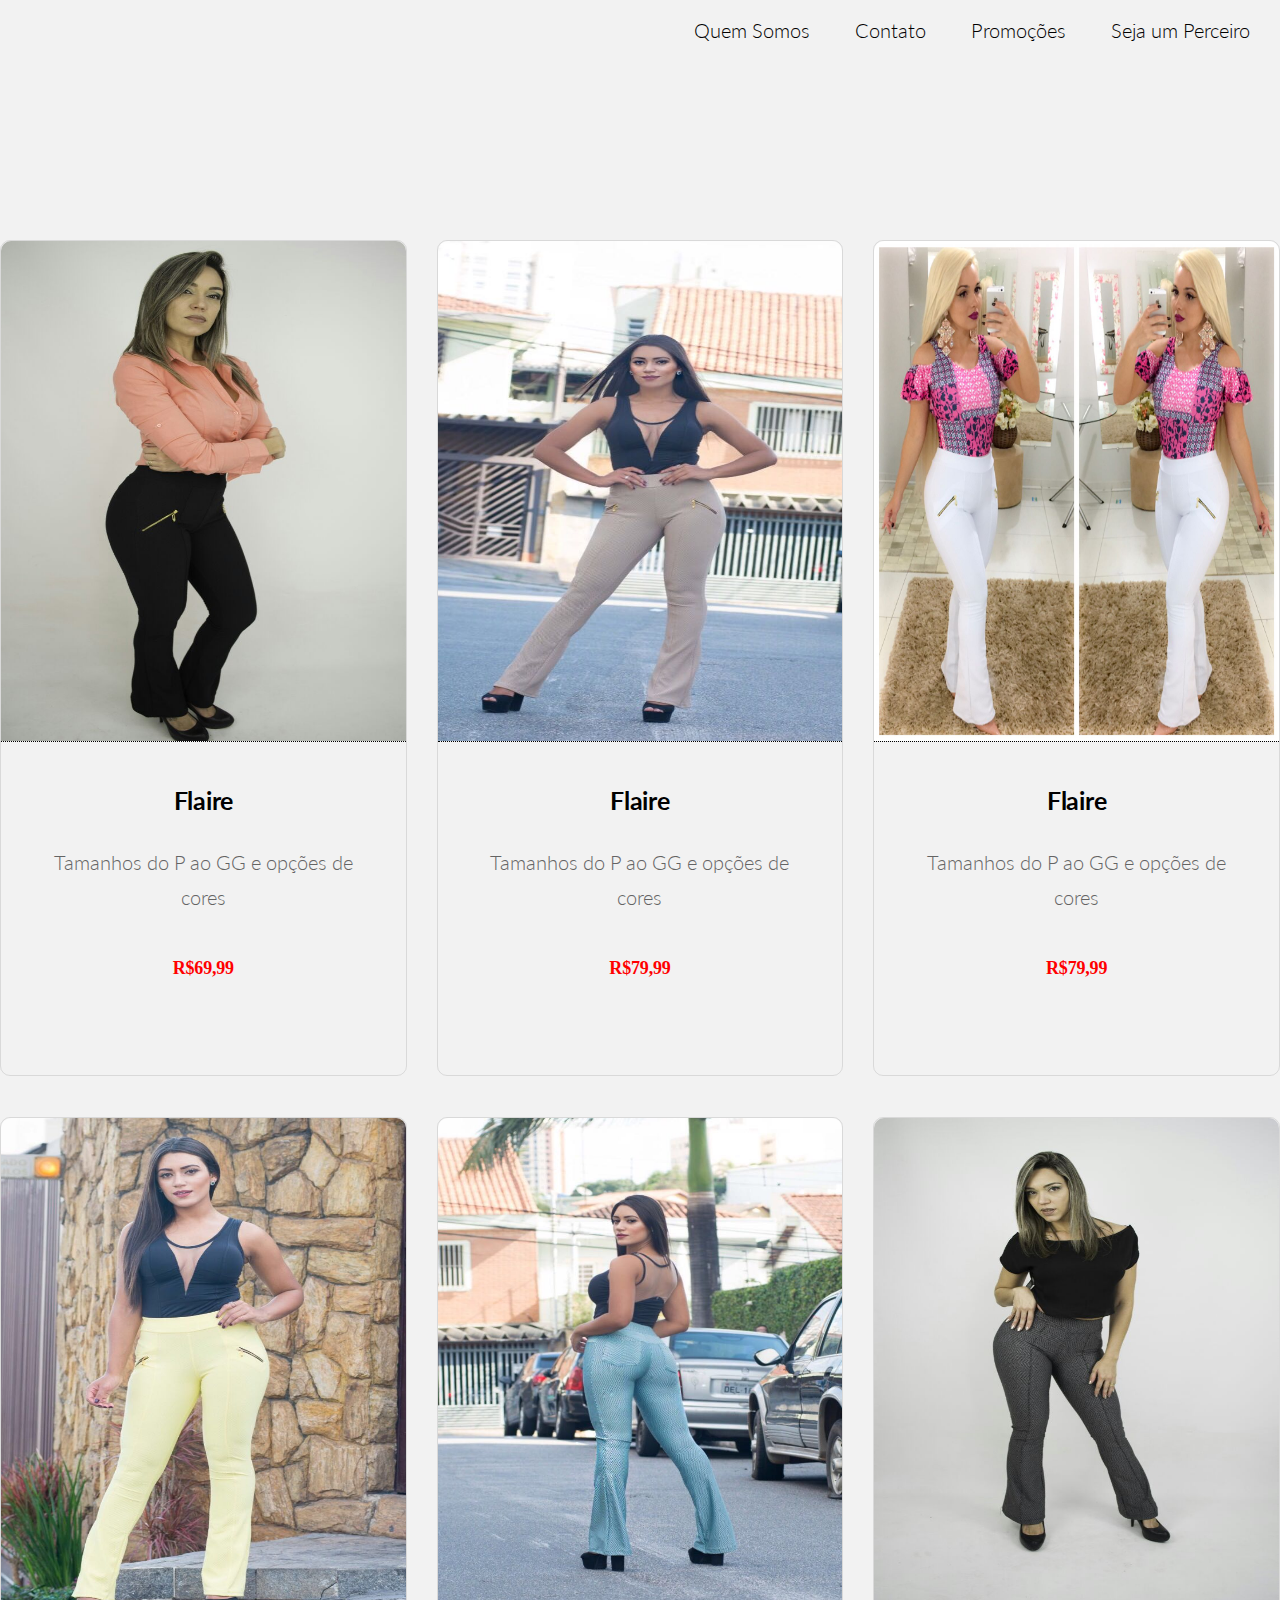
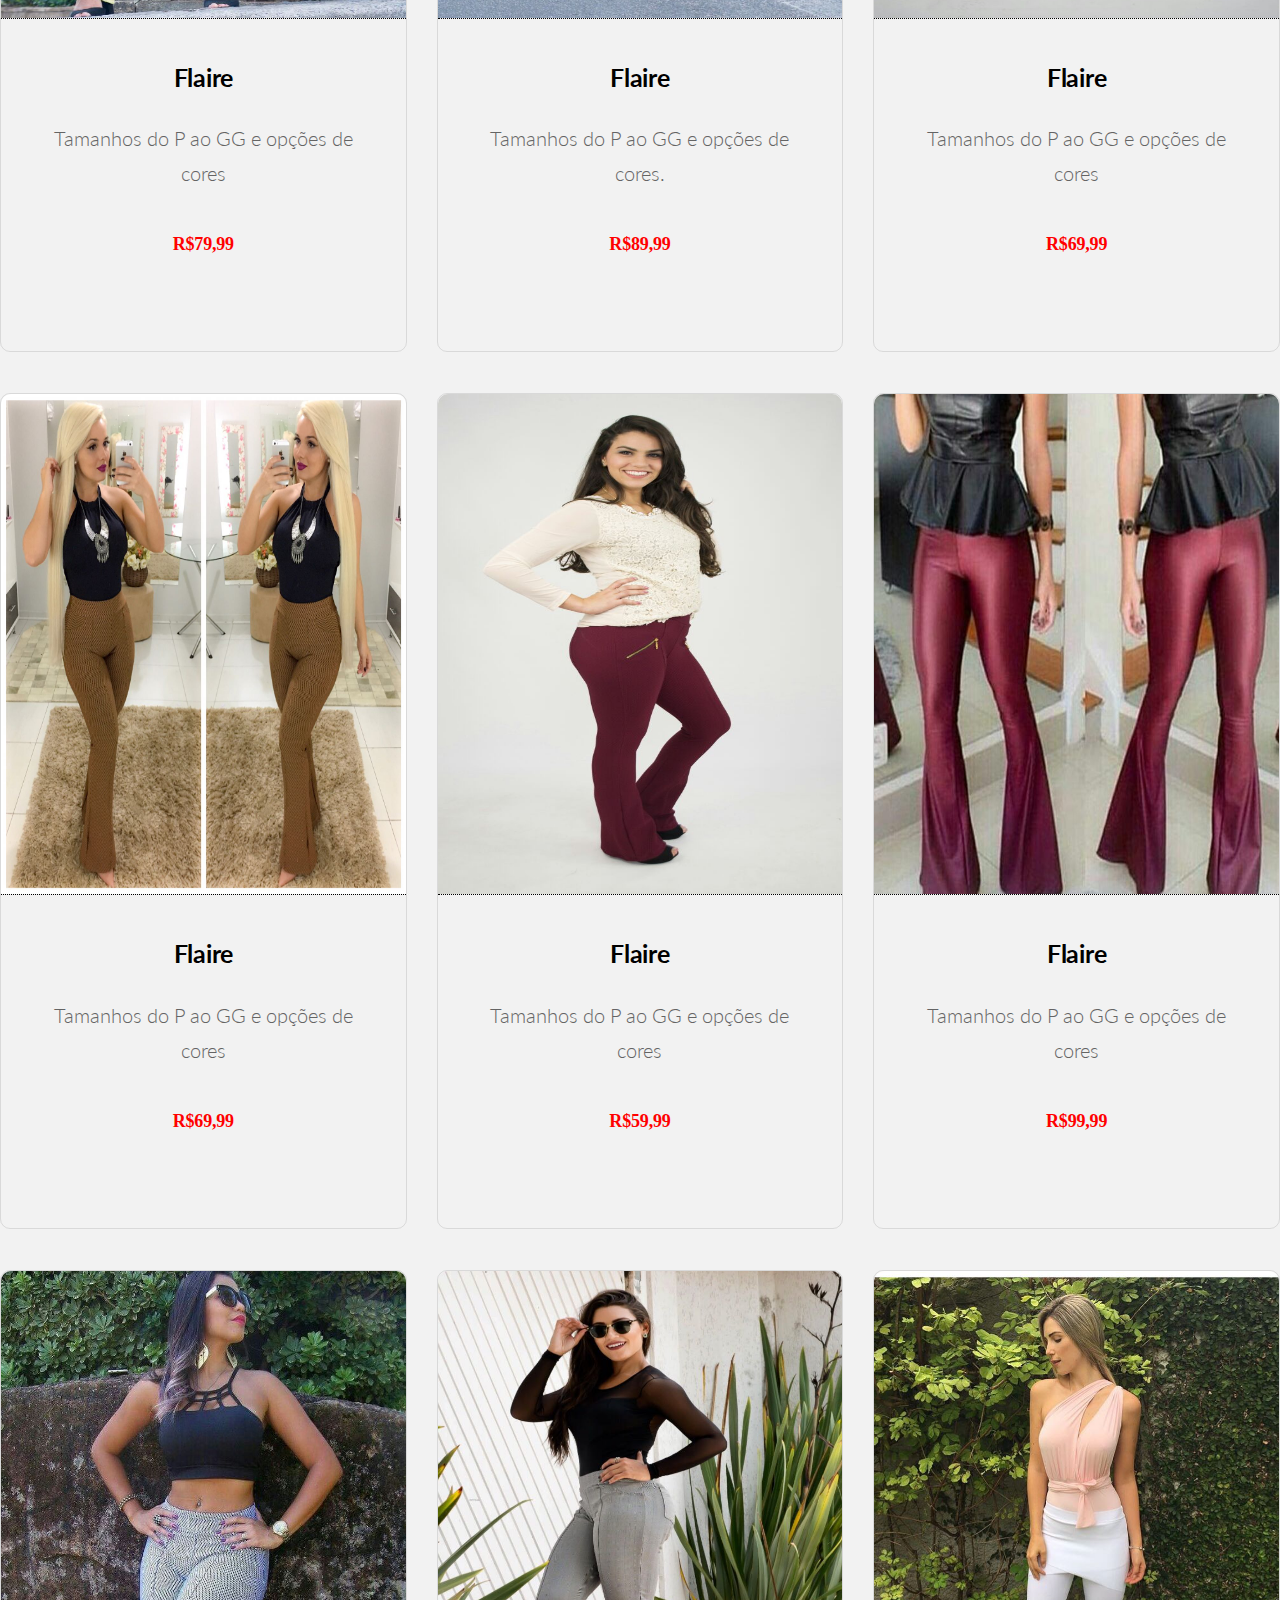
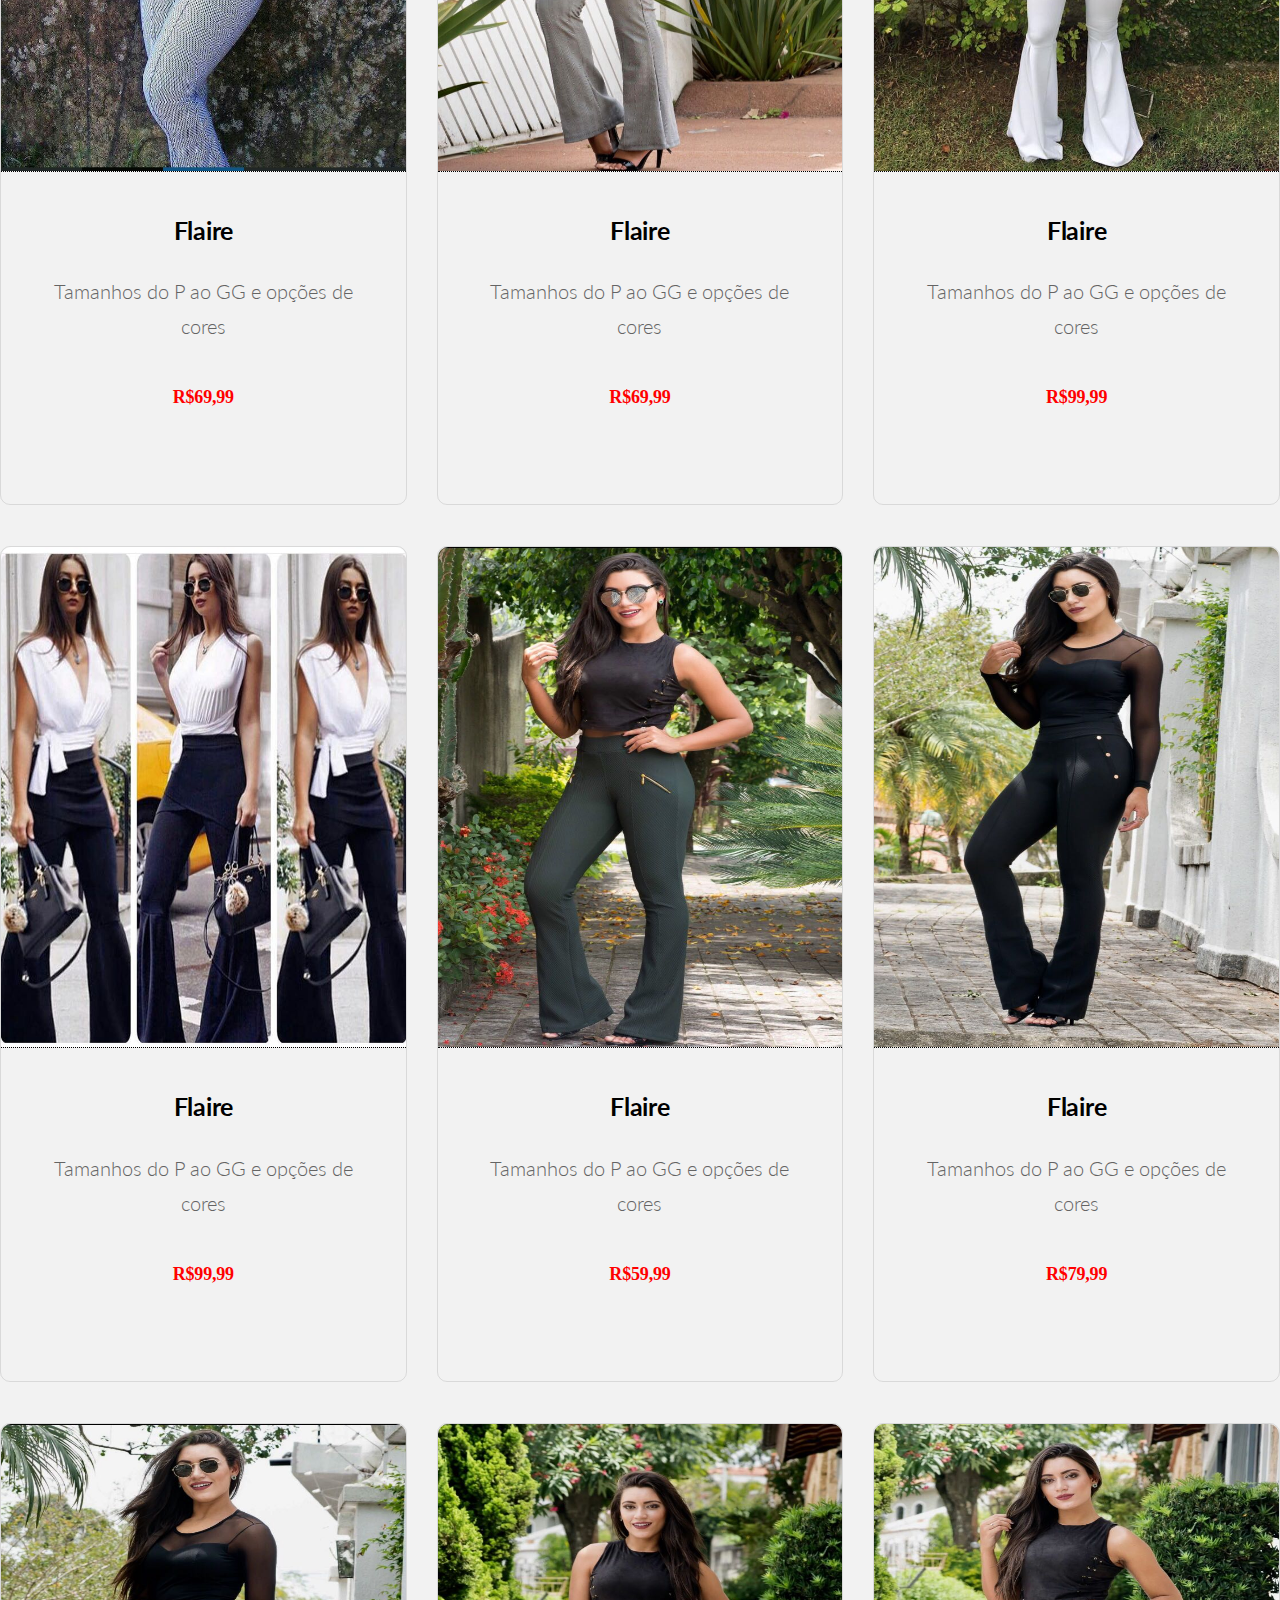
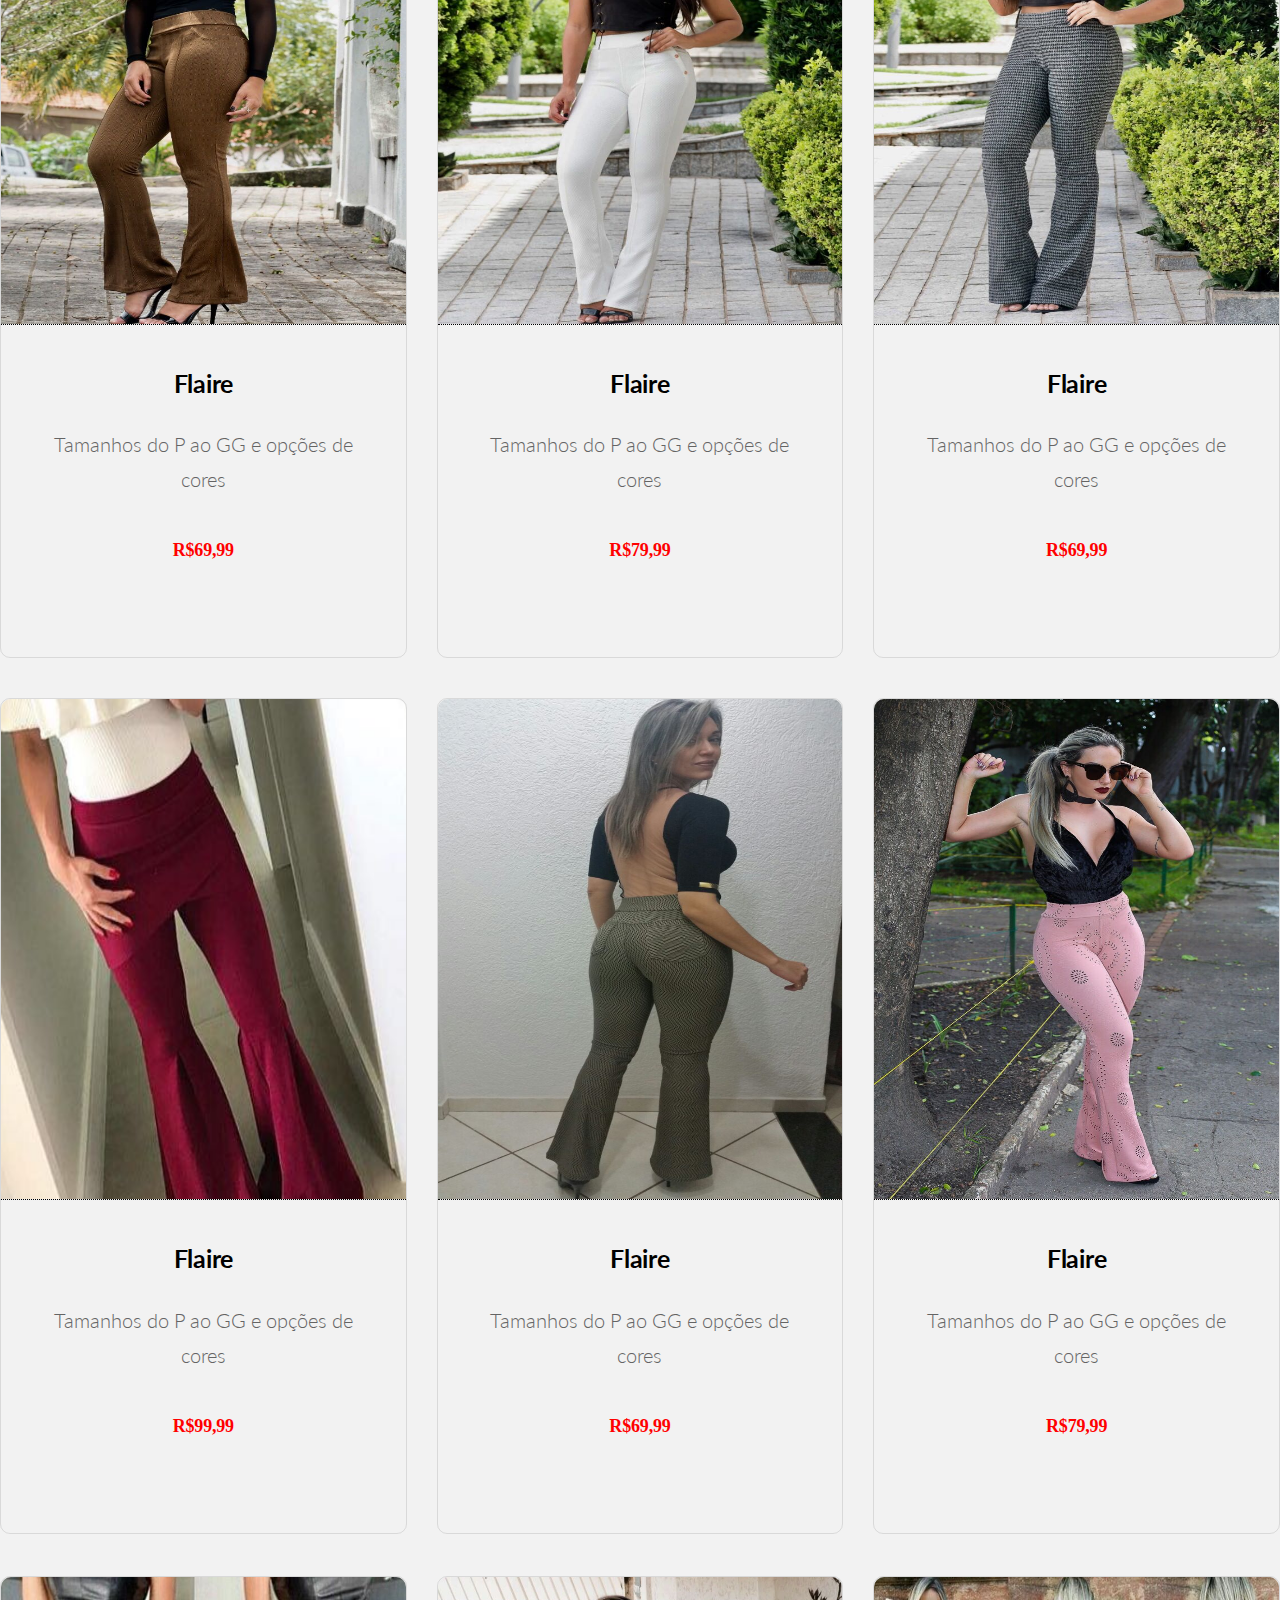
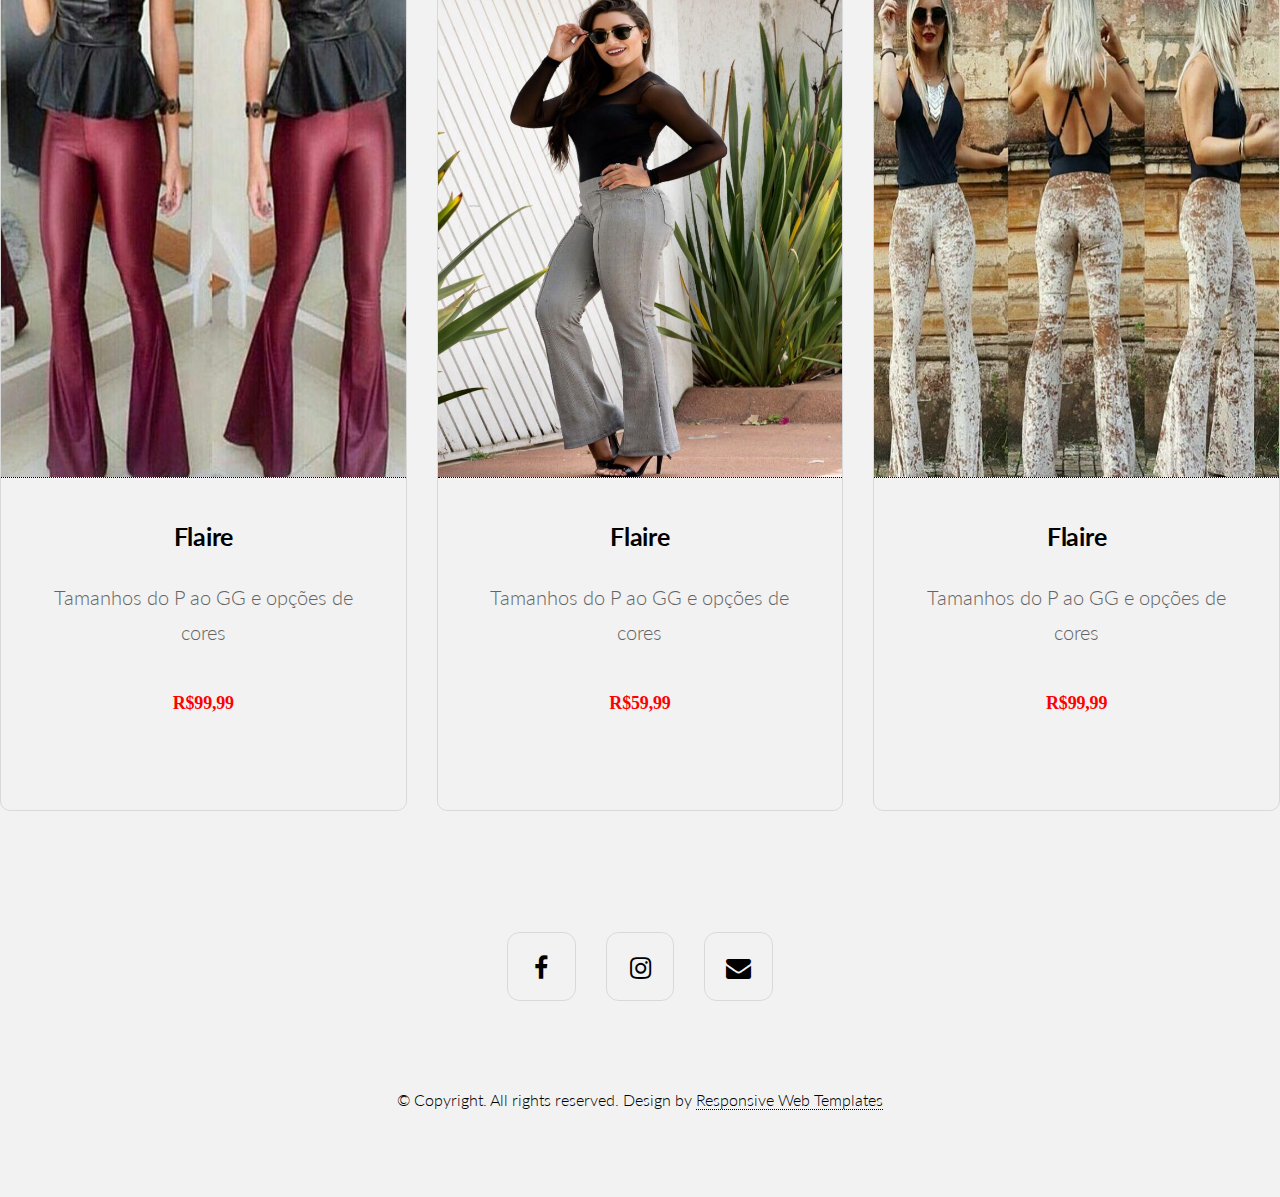
==== commit c2d3c9e5: "Alteração de valores e imagens" ====
--- a/modelosflaire.html
+++ b/modelosflaire.html
@@ -122,99 +122,14 @@
 								</ul>
 							</article>
 						</div>
-						
-				
-
-
-
-						
-					</div>
-				</div>
-				
-			
-                      <div class="row">
-						<div class="4u 6u(2) 12u$(3)">
-							<article class="box post">
-								<a href="#" class="image fit"><img src="img/f1.jpeg"  width="329px" height="500px" alt=""/></a>
-								<h3>Flaire</h3>
-								<p> Tamanhos do P ao GG e opções de cores</p>
-								<h5>R$59,99</h5>
-								<ul class="actions">
-									<li><a href="modelos.html" class=""></a></li>
-								</ul>
-							</article>
-						</div>
-						<div class="4u 6u$(2) 12u$(3)">
-							<article class="box post">
-								<a href="#" class="image fit"><img src="img/f2.jpeg"  width="329px" height="500px" alt="" /></a>
-								<h3>Flaire</h3>
-								<p>Tamanhos do P ao GG e opções de cores </p>
-								<h5>R$79,99</h5>
-								<ul class="actions">
-									<li><a href="#" class=""></a></li>
-								</ul>
-							</article>
-						</div>
-						<div class="4u$ 6u(2) 12u$(3)">
-							<article class="box post">
-								<a href="#" class="image fit"><img src="img/f3.jpeg" width="329px" height="500px" alt="" /></a>
-								<h3>Flaire</h3>
-								<p>Tamanhos do P ao GG e opções de cores</p>
-								<h5>R$79,99</h5>
-								<ul class="actions">
-									<li><a href="#" class=""></a></li>
-								</ul>
-							</article>
-						</div>
-						
-				
-
-
-
-						
-					</div>
-				</div>
-				
-			<div class="row">
-						<div class="4u 6u(2) 12u$(3)">
-							<article class="box post">
-								<a href="#" class="image fit"><img src="img/f4.jpeg" width="329px" height="500px" alt=""/></a>
-								<h3>Flaire</h3>
-								<p> Tamanhos do P ao GG e opções de cores</p>
-								<h5>R$79,99</h5>
-								<ul class="actions">
-									<li><a href="modelos.html" class=""></a></li>
-								</ul>
-							</article>
-						</div>
-						<div class="4u 6u$(2) 12u$(3)">
-							<article class="box post">
-								<a href="#" class="image fit"><img src="img/f5.jpeg" width="329px" height="500px" alt="" /></a>
-								<h3>Flaire</h3>
-								<p>Tamanhos do P ao GG e opções de cores. </p>
-								<h5>R$89,99</h5>
-								<ul class="actions">
-									<li><a href="#" class=""></a></li>
-								</ul>
-							</article>
-						</div>
-						<div class="4u$ 6u(2) 12u$(3)">
-							<article class="box post">
-								<a href="#" class="image fit"><img src="img/f6.jpeg" width="329px" height="500px" alt="" /></a>
-								<h3>Flaire</h3>
-								<p>Tamanhos do P ao GG e opções de cores</p>
-								<h5>R$69,99</h5>
-								<ul class="actions">
-									<li><a href="#" class=""></a></li>
-								</ul>
-							</article>
-						</div>
-						
-				
-
-
-
-						
+		
+	
+						
+					</div>
+				</div>
+				
+			
+ 						
 					</div>
 				</div>
 				
